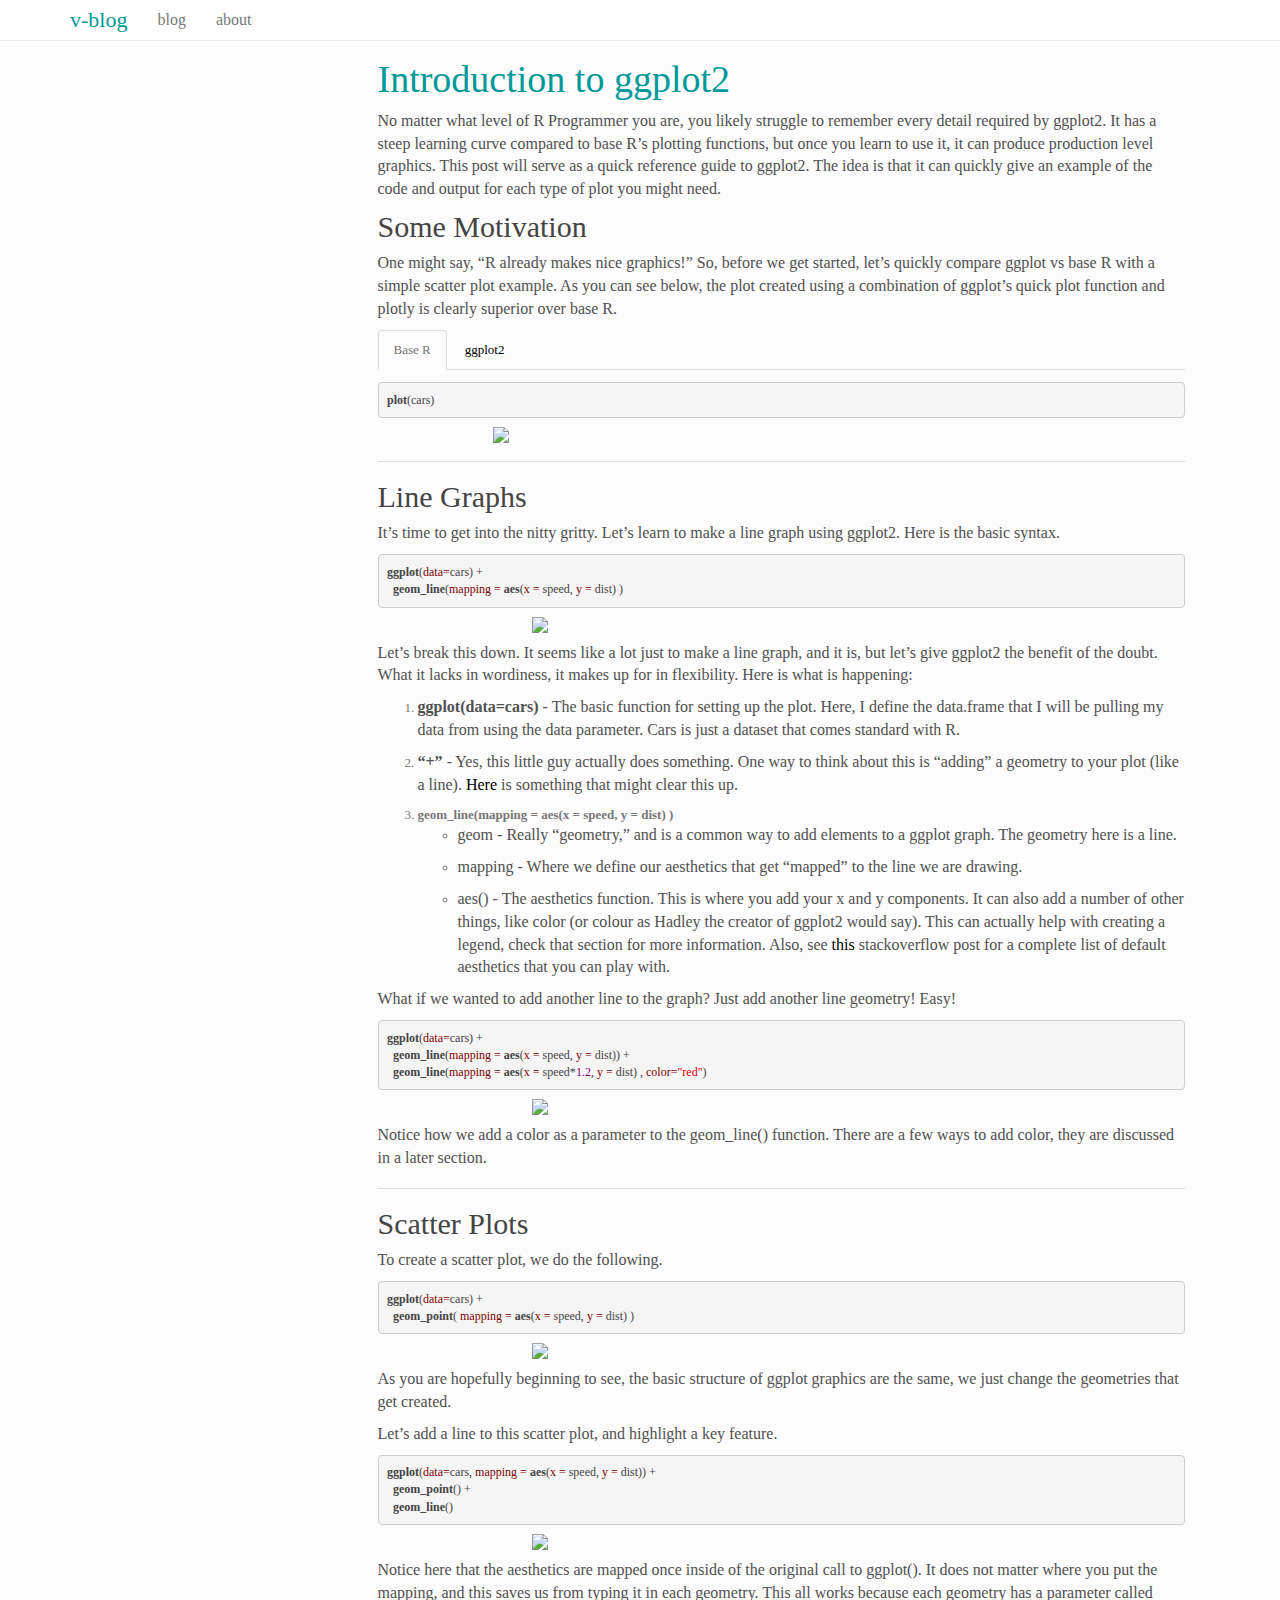
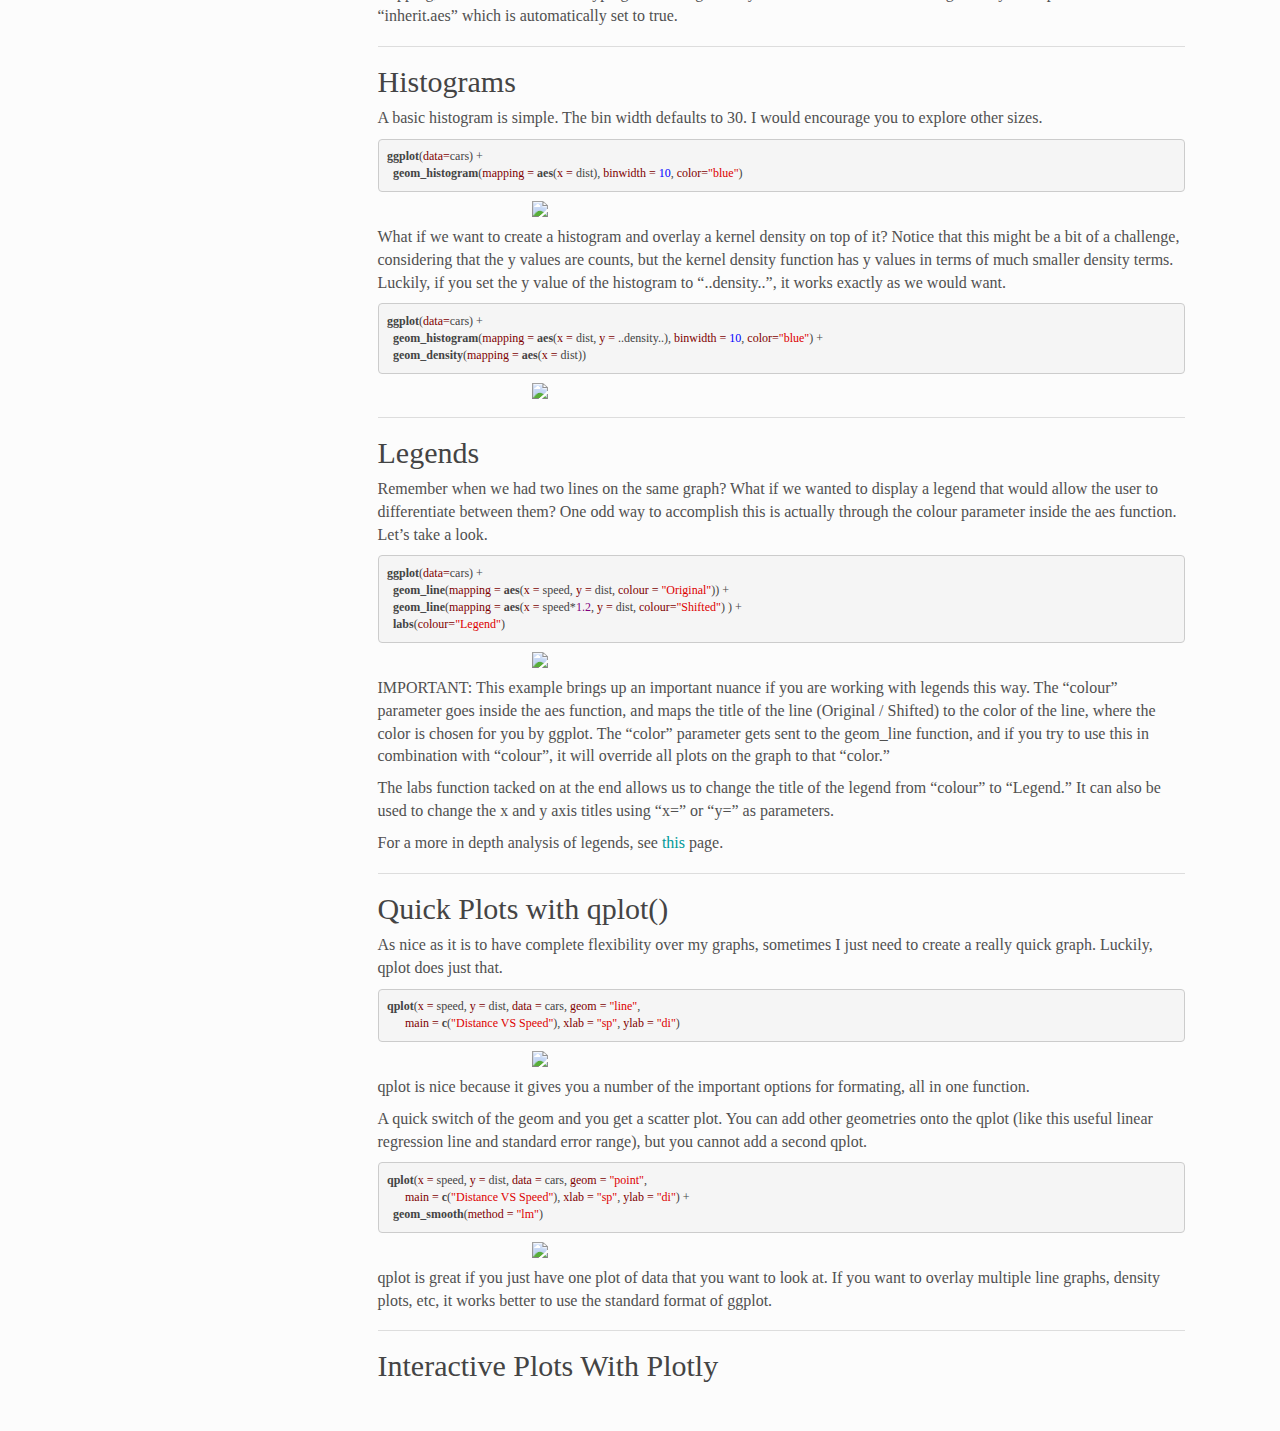
==== 20170131_basics_of_ggplot2.html @ 84e92aa7 "update font" ====
<!DOCTYPE html>

<html xmlns="http://www.w3.org/1999/xhtml">

<head>

<meta charset="utf-8">
<meta http-equiv="Content-Type" content="text/html; charset=utf-8" />
<meta name="generator" content="pandoc" />




<title>Introduction to ggplot2</title>

<script src="site_libs/jquery-1.11.3/jquery.min.js"></script>
<meta name="viewport" content="width=device-width, initial-scale=1" />
<link href="site_libs/bootstrap-3.3.5/css/simplex.min.css" rel="stylesheet" />
<script src="site_libs/bootstrap-3.3.5/js/bootstrap.min.js"></script>
<script src="site_libs/bootstrap-3.3.5/shim/html5shiv.min.js"></script>
<script src="site_libs/bootstrap-3.3.5/shim/respond.min.js"></script>
<script src="site_libs/jqueryui-1.11.4/jquery-ui.min.js"></script>
<link href="site_libs/tocify-1.9.1/jquery.tocify.css" rel="stylesheet" />
<script src="site_libs/tocify-1.9.1/jquery.tocify.js"></script>
<script src="site_libs/navigation-1.1/tabsets.js"></script>
<script src="site_libs/htmlwidgets-0.8/htmlwidgets.js"></script>
<link href="site_libs/plotlyjs-1.16.3/plotly-htmlwidgets.css" rel="stylesheet" />
<script src="site_libs/plotlyjs-1.16.3/plotly-latest.min.js"></script>
<script src="site_libs/plotly-binding-4.5.6/plotly.js"></script>


<style type="text/css">code{white-space: pre;}</style>
<style type="text/css">
div.sourceCode { overflow-x: auto; }
table.sourceCode, tr.sourceCode, td.lineNumbers, td.sourceCode {
  margin: 0; padding: 0; vertical-align: baseline; border: none; }
table.sourceCode { width: 100%; line-height: 100%; }
td.lineNumbers { text-align: right; padding-right: 4px; padding-left: 4px; background-color: #dddddd; }
td.sourceCode { padding-left: 5px; }
code > span.kw { font-weight: bold; } /* Keyword */
code > span.dt { color: #800000; } /* DataType */
code > span.dv { color: #0000ff; } /* DecVal */
code > span.bn { color: #0000ff; } /* BaseN */
code > span.fl { color: #800080; } /* Float */
code > span.ch { color: #ff00ff; } /* Char */
code > span.st { color: #dd0000; } /* String */
code > span.co { color: #808080; font-style: italic; } /* Comment */
code > span.al { color: #00ff00; font-weight: bold; } /* Alert */
code > span.fu { color: #000080; } /* Function */
code > span.er { color: #ff0000; font-weight: bold; } /* Error */
code > span.wa { color: #ff0000; font-weight: bold; } /* Warning */
code > span.cn { color: #000000; } /* Constant */
code > span.sc { color: #ff00ff; } /* SpecialChar */
code > span.vs { color: #dd0000; } /* VerbatimString */
code > span.ss { color: #dd0000; } /* SpecialString */
code > span.im { } /* Import */
code > span.va { } /* Variable */
code > span.cf { } /* ControlFlow */
code > span.op { } /* Operator */
code > span.bu { } /* BuiltIn */
code > span.ex { } /* Extension */
code > span.pp { font-weight: bold; } /* Preprocessor */
code > span.at { } /* Attribute */
code > span.do { color: #808080; font-style: italic; } /* Documentation */
code > span.an { color: #808080; font-weight: bold; font-style: italic; } /* Annotation */
code > span.cv { color: #808080; font-weight: bold; font-style: italic; } /* CommentVar */
code > span.in { color: #808080; font-weight: bold; font-style: italic; } /* Information */
</style>
<style type="text/css">
  pre:not([class]) {
    background-color: white;
  }
</style>


<style type="text/css">
h1 {
  font-size: 34px;
}
h1.title {
  font-size: 38px;
}
h2 {
  font-size: 30px;
}
h3 {
  font-size: 24px;
}
h4 {
  font-size: 18px;
}
h5 {
  font-size: 16px;
}
h6 {
  font-size: 12px;
}
.table th:not([align]) {
  text-align: left;
}
</style>

<link rel="stylesheet" href="custom.css" type="text/css" />

</head>

<body>

<style type = "text/css">
.main-container {
  max-width: 940px;
  margin-left: auto;
  margin-right: auto;
}
code {
  color: inherit;
  background-color: rgba(0, 0, 0, 0.04);
}
img {
  max-width:100%;
  height: auto;
}
.tabbed-pane {
  padding-top: 12px;
}
button.code-folding-btn:focus {
  outline: none;
}
</style>


<style type="text/css">
/* padding for bootstrap navbar */
body {
  padding-top: 41px;
  padding-bottom: 40px;
}
/* offset scroll position for anchor links (for fixed navbar)  */
.section h1 {
  padding-top: 46px;
  margin-top: -46px;
}

.section h2 {
  padding-top: 46px;
  margin-top: -46px;
}
.section h3 {
  padding-top: 46px;
  margin-top: -46px;
}
.section h4 {
  padding-top: 46px;
  margin-top: -46px;
}
.section h5 {
  padding-top: 46px;
  margin-top: -46px;
}
.section h6 {
  padding-top: 46px;
  margin-top: -46px;
}
</style>

<script>
// manage active state of menu based on current page
$(document).ready(function () {
  // active menu anchor
  href = window.location.pathname
  href = href.substr(href.lastIndexOf('/') + 1)
  if (href === "")
    href = "index.html";
  var menuAnchor = $('a[href="' + href + '"]');

  // mark it active
  menuAnchor.parent().addClass('active');

  // if it's got a parent navbar menu mark it active as well
  menuAnchor.closest('li.dropdown').addClass('active');
});
</script>


<div class="container-fluid main-container">

<!-- tabsets -->
<script>
$(document).ready(function () {
  window.buildTabsets("TOC");
});
</script>

<!-- code folding -->




<script>
$(document).ready(function ()  {

    // move toc-ignore selectors from section div to header
    $('div.section.toc-ignore')
        .removeClass('toc-ignore')
        .children('h1,h2,h3,h4,h5').addClass('toc-ignore');

    // establish options
    var options = {
      selectors: "h1,h2,h3",
      theme: "bootstrap3",
      context: '.toc-content',
      hashGenerator: function (text) {
        return text.replace(/[.\\/?&!#<>]/g, '').replace(/\s/g, '_').toLowerCase();
      },
      ignoreSelector: ".toc-ignore",
      scrollTo: 0
    };
    options.showAndHide = true;
    options.smoothScroll = true;

    // tocify
    var toc = $("#TOC").tocify(options).data("toc-tocify");
});
</script>

<style type="text/css">

#TOC {
  margin: 25px 0px 20px 0px;
}
@media (max-width: 768px) {
#TOC {
  position: relative;
  width: 100%;
}
}


.toc-content {
  padding-left: 30px;
  padding-right: 40px;
}

div.main-container {
  max-width: 1200px;
}

div.tocify {
  width: 20%;
  max-width: 260px;
  max-height: 85%;
}

@media (min-width: 768px) and (max-width: 991px) {
  div.tocify {
    width: 25%;
  }
}

@media (max-width: 767px) {
  div.tocify {
    width: 100%;
    max-width: none;
  }
}

.tocify ul, .tocify li {
  line-height: 20px;
}

.tocify-subheader .tocify-item {
  font-size: 0.90em;
  padding-left: 25px;
  text-indent: 0;
}

.tocify .list-group-item {
  border-radius: 0px;
}


</style>

<!-- setup 3col/9col grid for toc_float and main content  -->
<div class="row-fluid">
<div class="col-xs-12 col-sm-4 col-md-3">
<div id="TOC" class="tocify">
</div>
</div>

<div class="toc-content col-xs-12 col-sm-8 col-md-9">




<div class="navbar navbar-default  navbar-fixed-top" role="navigation">
  <div class="container">
    <div class="navbar-header">
      <button type="button" class="navbar-toggle collapsed" data-toggle="collapse" data-target="#navbar">
        <span class="icon-bar"></span>
        <span class="icon-bar"></span>
        <span class="icon-bar"></span>
      </button>
      <a class="navbar-brand" href="index.html"><div style="color:#009999;font-size:22px">v-blog</div></a>
    </div>
    <div id="navbar" class="navbar-collapse collapse">
      <ul class="nav navbar-nav">
        <li>
  <a href="blog_directory.html">blog</a>
</li>
<li>
  <a href="about.html">about</a>
</li>
      </ul>
      <ul class="nav navbar-nav navbar-right">
        
      </ul>
    </div><!--/.nav-collapse -->
  </div><!--/.container -->
</div><!--/.navbar -->

<div class="fluid-row" id="header">



<h1 class="title toc-ignore">Introduction to ggplot2</h1>

</div>


<p>No matter what level of R Programmer you are, you likely struggle to remember every detail required by ggplot2. It has a steep learning curve compared to base R’s plotting functions, but once you learn to use it, it can produce production level graphics. This post will serve as a quick reference guide to ggplot2. The idea is that it can quickly give an example of the code and output for each type of plot you might need.</p>
<div id="some-motivation" class="section level2 tabset tabset-fade">
<h2>Some Motivation</h2>
<p>One might say, “R already makes nice graphics!” So, before we get started, let’s quickly compare ggplot vs base R with a simple scatter plot example. As you can see below, the plot created using a combination of ggplot’s quick plot function and plotly is clearly superior over base R.</p>
<div id="base-r" class="section level3">
<h3>Base R</h3>
<div class="sourceCode"><pre class="sourceCode r"><code class="sourceCode r"><span class="kw">plot</span>(cars)</code></pre></div>
<p><img src="20170131_basics_of_ggplot2_files/figure-html/exampleUgly-1.png" width="576" style="display: block; margin: auto;" /></p>
<hr />
</div>
<div id="ggplot2" class="section level3">
<h3>ggplot2</h3>
<center>
<div class="sourceCode"><pre class="sourceCode r"><code class="sourceCode r"><span class="co">#Create a nice plot using &quot;quick plot&quot;</span>
prettyPlot &lt;-<span class="st"> </span><span class="kw">qplot</span>(<span class="dt">data=</span>cars, <span class="dt">x=</span>speed, <span class="dt">y=</span>dist, <span class="dt">geom=</span><span class="st">&quot;point&quot;</span>)
<span class="co">#Make the plot interactive using ggplotly</span>
<span class="kw">ggplotly</span>(prettyPlot)</code></pre></div>
<div id="htmlwidget-93c44f7e44d91be60f03" style="width:499.2px;height:268.8px;" class="plotly html-widget"></div>
<script type="application/json" data-for="htmlwidget-93c44f7e44d91be60f03">{"x":{"data":[{"x":[4,4,7,7,8,9,10,10,10,11,11,12,12,12,12,13,13,13,13,14,14,14,14,15,15,15,16,16,17,17,17,18,18,18,18,19,19,19,20,20,20,20,20,22,23,24,24,24,24,25],"y":[2,10,4,22,16,10,18,26,34,17,28,14,20,24,28,26,34,34,46,26,36,60,80,20,26,54,32,40,32,40,50,42,56,76,84,36,46,68,32,48,52,56,64,66,54,70,92,93,120,85],"text":["speed: 4<br>dist: 2","speed: 4<br>dist: 10","speed: 7<br>dist: 4","speed: 7<br>dist: 22","speed: 8<br>dist: 16","speed: 9<br>dist: 10","speed: 10<br>dist: 18","speed: 10<br>dist: 26","speed: 10<br>dist: 34","speed: 11<br>dist: 17","speed: 11<br>dist: 28","speed: 12<br>dist: 14","speed: 12<br>dist: 20","speed: 12<br>dist: 24","speed: 12<br>dist: 28","speed: 13<br>dist: 26","speed: 13<br>dist: 34","speed: 13<br>dist: 34","speed: 13<br>dist: 46","speed: 14<br>dist: 26","speed: 14<br>dist: 36","speed: 14<br>dist: 60","speed: 14<br>dist: 80","speed: 15<br>dist: 20","speed: 15<br>dist: 26","speed: 15<br>dist: 54","speed: 16<br>dist: 32","speed: 16<br>dist: 40","speed: 17<br>dist: 32","speed: 17<br>dist: 40","speed: 17<br>dist: 50","speed: 18<br>dist: 42","speed: 18<br>dist: 56","speed: 18<br>dist: 76","speed: 18<br>dist: 84","speed: 19<br>dist: 36","speed: 19<br>dist: 46","speed: 19<br>dist: 68","speed: 20<br>dist: 32","speed: 20<br>dist: 48","speed: 20<br>dist: 52","speed: 20<br>dist: 56","speed: 20<br>dist: 64","speed: 22<br>dist: 66","speed: 23<br>dist: 54","speed: 24<br>dist: 70","speed: 24<br>dist: 92","speed: 24<br>dist: 93","speed: 24<br>dist: 120","speed: 25<br>dist: 85"],"key":null,"type":"scatter","mode":"markers","marker":{"autocolorscale":false,"color":"rgba(0,0,0,1)","opacity":1,"size":5.66929133858268,"symbol":"circle","line":{"width":1.88976377952756,"color":"rgba(0,0,0,1)"}},"hoveron":"points","showlegend":false,"xaxis":"x","yaxis":"y","hoverinfo":"text","name":""}],"layout":{"margin":{"t":29.5681669928245,"r":7.30593607305936,"b":43.5225048923679,"l":43.1050228310502},"plot_bgcolor":"rgba(235,235,235,1)","paper_bgcolor":"rgba(255,255,255,1)","font":{"color":"rgba(0,0,0,1)","family":"","size":14.6118721461187},"xaxis":{"domain":[0,1],"type":"linear","autorange":false,"tickmode":"array","range":[2.95,26.05],"ticktext":["5","10","15","20","25"],"tickvals":[5,10,15,20,25],"ticks":"outside","tickcolor":"rgba(51,51,51,1)","ticklen":3.65296803652968,"tickwidth":0.66417600664176,"showticklabels":true,"tickfont":{"color":"rgba(77,77,77,1)","family":"","size":11.689497716895},"tickangle":-0,"showline":false,"linecolor":null,"linewidth":0,"showgrid":true,"gridcolor":"rgba(255,255,255,1)","gridwidth":0.66417600664176,"zeroline":false,"anchor":"y","title":"speed","titlefont":{"color":"rgba(0,0,0,1)","family":"","size":14.6118721461187},"hoverformat":".2f"},"yaxis":{"domain":[0,1],"type":"linear","autorange":false,"tickmode":"array","range":[-3.9,125.9],"ticktext":["0","25","50","75","100","125"],"tickvals":[0,25,50,75,100,125],"ticks":"outside","tickcolor":"rgba(51,51,51,1)","ticklen":3.65296803652968,"tickwidth":0.66417600664176,"showticklabels":true,"tickfont":{"color":"rgba(77,77,77,1)","family":"","size":11.689497716895},"tickangle":-0,"showline":false,"linecolor":null,"linewidth":0,"showgrid":true,"gridcolor":"rgba(255,255,255,1)","gridwidth":0.66417600664176,"zeroline":false,"anchor":"x","title":"dist","titlefont":{"color":"rgba(0,0,0,1)","family":"","size":14.6118721461187},"hoverformat":".2f"},"shapes":[{"type":"rect","fillcolor":null,"line":{"color":null,"width":0,"linetype":[]},"yref":"paper","xref":"paper","x0":0,"x1":1,"y0":0,"y1":1}],"showlegend":false,"legend":{"bgcolor":"rgba(255,255,255,1)","bordercolor":"transparent","borderwidth":1.88976377952756,"font":{"color":"rgba(0,0,0,1)","family":"","size":11.689497716895}},"hovermode":"closest"},"source":"A","config":{"modeBarButtonsToAdd":[{"name":"Collaborate","icon":{"width":1000,"ascent":500,"descent":-50,"path":"M487 375c7-10 9-23 5-36l-79-259c-3-12-11-23-22-31-11-8-22-12-35-12l-263 0c-15 0-29 5-43 15-13 10-23 23-28 37-5 13-5 25-1 37 0 0 0 3 1 7 1 5 1 8 1 11 0 2 0 4-1 6 0 3-1 5-1 6 1 2 2 4 3 6 1 2 2 4 4 6 2 3 4 5 5 7 5 7 9 16 13 26 4 10 7 19 9 26 0 2 0 5 0 9-1 4-1 6 0 8 0 2 2 5 4 8 3 3 5 5 5 7 4 6 8 15 12 26 4 11 7 19 7 26 1 1 0 4 0 9-1 4-1 7 0 8 1 2 3 5 6 8 4 4 6 6 6 7 4 5 8 13 13 24 4 11 7 20 7 28 1 1 0 4 0 7-1 3-1 6-1 7 0 2 1 4 3 6 1 1 3 4 5 6 2 3 3 5 5 6 1 2 3 5 4 9 2 3 3 7 5 10 1 3 2 6 4 10 2 4 4 7 6 9 2 3 4 5 7 7 3 2 7 3 11 3 3 0 8 0 13-1l0-1c7 2 12 2 14 2l218 0c14 0 25-5 32-16 8-10 10-23 6-37l-79-259c-7-22-13-37-20-43-7-7-19-10-37-10l-248 0c-5 0-9-2-11-5-2-3-2-7 0-12 4-13 18-20 41-20l264 0c5 0 10 2 16 5 5 3 8 6 10 11l85 282c2 5 2 10 2 17 7-3 13-7 17-13z m-304 0c-1-3-1-5 0-7 1-1 3-2 6-2l174 0c2 0 4 1 7 2 2 2 4 4 5 7l6 18c0 3 0 5-1 7-1 1-3 2-6 2l-173 0c-3 0-5-1-8-2-2-2-4-4-4-7z m-24-73c-1-3-1-5 0-7 2-2 3-2 6-2l174 0c2 0 5 0 7 2 3 2 4 4 5 7l6 18c1 2 0 5-1 6-1 2-3 3-5 3l-174 0c-3 0-5-1-7-3-3-1-4-4-5-6z"},"click":"function(gd) { \n        // is this being viewed in RStudio?\n        if (location.search == '?viewer_pane=1') {\n          alert('To learn about plotly for collaboration, visit:\\n https://cpsievert.github.io/plotly_book/plot-ly-for-collaboration.html');\n        } else {\n          window.open('https://cpsievert.github.io/plotly_book/plot-ly-for-collaboration.html', '_blank');\n        }\n      }"}],"modeBarButtonsToRemove":["sendDataToCloud"]},"base_url":"https://plot.ly"},"evals":["config.modeBarButtonsToAdd.0.click"],"jsHooks":[]}</script>
</center>
<hr />
</div>
</div>
<div id="line-graphs" class="section level2">
<h2>Line Graphs</h2>
<p>It’s time to get into the nitty gritty. Let’s learn to make a line graph using ggplot2. Here is the basic syntax.</p>
<div class="sourceCode"><pre class="sourceCode r"><code class="sourceCode r"><span class="kw">ggplot</span>(<span class="dt">data=</span>cars) +
<span class="st">  </span><span class="kw">geom_line</span>(<span class="dt">mapping =</span> <span class="kw">aes</span>(<span class="dt">x =</span> speed, <span class="dt">y =</span> dist) )</code></pre></div>
<p><img src="20170131_basics_of_ggplot2_files/figure-html/line-1.png" width="499.2" style="display: block; margin: auto;" /></p>
<p>Let’s break this down. It seems like a lot just to make a line graph, and it is, but let’s give ggplot2 the benefit of the doubt. What it lacks in wordiness, it makes up for in flexibility. Here is what is happening:</p>
<ol style="list-style-type: decimal">
<li><p><strong>ggplot(data=cars)</strong> - The basic function for setting up the plot. Here, I define the data.frame that I will be pulling my data from using the data parameter. Cars is just a dataset that comes standard with R.</p></li>
<li><p><strong>“+”</strong> - Yes, this little guy actually does something. One way to think about this is “adding” a geometry to your plot (like a line). <a href="http://stackoverflow.com/questions/38166708/plus-sign-between-ggplot2-and-other-function-r">Here</a> is something that might clear this up.</p></li>
<li><strong>geom_line(mapping = aes(x = speed, y = dist) )</strong>
<ul>
<li><p>geom - Really “geometry,” and is a common way to add elements to a ggplot graph. The geometry here is a line.</p></li>
<li><p>mapping - Where we define our aesthetics that get “mapped” to the line we are drawing.</p></li>
<li><p>aes() - The aesthetics function. This is where you add your x and y components. It can also add a number of other things, like color (or colour as Hadley the creator of ggplot2 would say). This can actually help with creating a legend, check that section for more information. Also, see <a href="http://stackoverflow.com/questions/11657380/is-there-a-table-or-catalog-of-aesthetics-for-ggplot2">this</a> stackoverflow post for a complete list of default aesthetics that you can play with.</p></li>
</ul></li>
</ol>
<p>What if we wanted to add another line to the graph? Just add another line geometry! Easy!</p>
<div class="sourceCode"><pre class="sourceCode r"><code class="sourceCode r"><span class="kw">ggplot</span>(<span class="dt">data=</span>cars) +
<span class="st">  </span><span class="kw">geom_line</span>(<span class="dt">mapping =</span> <span class="kw">aes</span>(<span class="dt">x =</span> speed, <span class="dt">y =</span> dist)) +
<span class="st">  </span><span class="kw">geom_line</span>(<span class="dt">mapping =</span> <span class="kw">aes</span>(<span class="dt">x =</span> speed*<span class="fl">1.2</span>, <span class="dt">y =</span> dist) , <span class="dt">color=</span><span class="st">&quot;red&quot;</span>)</code></pre></div>
<p><img src="20170131_basics_of_ggplot2_files/figure-html/2Lines-1.png" width="499.2" style="display: block; margin: auto;" /></p>
<p>Notice how we add a color as a parameter to the geom_line() function. There are a few ways to add color, they are discussed in a later section.</p>
<hr />
</div>
<div id="scatter-plots" class="section level2">
<h2>Scatter Plots</h2>
<p>To create a scatter plot, we do the following.</p>
<div class="sourceCode"><pre class="sourceCode r"><code class="sourceCode r"><span class="kw">ggplot</span>(<span class="dt">data=</span>cars) +
<span class="st">  </span><span class="kw">geom_point</span>( <span class="dt">mapping =</span> <span class="kw">aes</span>(<span class="dt">x =</span> speed, <span class="dt">y =</span> dist) )</code></pre></div>
<p><img src="20170131_basics_of_ggplot2_files/figure-html/scatter-1.png" width="499.2" style="display: block; margin: auto;" /></p>
<p>As you are hopefully beginning to see, the basic structure of ggplot graphics are the same, we just change the geometries that get created.</p>
<p>Let’s add a line to this scatter plot, and highlight a key feature.</p>
<div class="sourceCode"><pre class="sourceCode r"><code class="sourceCode r"><span class="kw">ggplot</span>(<span class="dt">data=</span>cars, <span class="dt">mapping =</span> <span class="kw">aes</span>(<span class="dt">x =</span> speed, <span class="dt">y =</span> dist)) +
<span class="st">  </span><span class="kw">geom_point</span>() +
<span class="st">  </span><span class="kw">geom_line</span>()</code></pre></div>
<p><img src="20170131_basics_of_ggplot2_files/figure-html/scatterAndLine-1.png" width="499.2" style="display: block; margin: auto;" /></p>
<p>Notice here that the aesthetics are mapped once inside of the original call to ggplot(). It does not matter where you put the mapping, and this saves us from typing it in each geometry. This all works because each geometry has a parameter called “inherit.aes” which is automatically set to true.</p>
<hr />
</div>
<div id="histograms" class="section level2">
<h2>Histograms</h2>
<p>A basic histogram is simple. The bin width defaults to 30. I would encourage you to explore other sizes.</p>
<div class="sourceCode"><pre class="sourceCode r"><code class="sourceCode r"><span class="kw">ggplot</span>(<span class="dt">data=</span>cars) +
<span class="st">  </span><span class="kw">geom_histogram</span>(<span class="dt">mapping =</span> <span class="kw">aes</span>(<span class="dt">x =</span> dist), <span class="dt">binwidth =</span> <span class="dv">10</span>, <span class="dt">color=</span><span class="st">&quot;blue&quot;</span>)</code></pre></div>
<p><img src="20170131_basics_of_ggplot2_files/figure-html/histogram-1.png" width="499.2" style="display: block; margin: auto;" /></p>
<p>What if we want to create a histogram and overlay a kernel density on top of it? Notice that this might be a bit of a challenge, considering that the y values are counts, but the kernel density function has y values in terms of much smaller density terms. Luckily, if you set the y value of the histogram to “..density..”, it works exactly as we would want.</p>
<div class="sourceCode"><pre class="sourceCode r"><code class="sourceCode r"><span class="kw">ggplot</span>(<span class="dt">data=</span>cars) +
<span class="st">  </span><span class="kw">geom_histogram</span>(<span class="dt">mapping =</span> <span class="kw">aes</span>(<span class="dt">x =</span> dist, <span class="dt">y =</span> ..density..), <span class="dt">binwidth =</span> <span class="dv">10</span>, <span class="dt">color=</span><span class="st">&quot;blue&quot;</span>) +
<span class="st">  </span><span class="kw">geom_density</span>(<span class="dt">mapping =</span> <span class="kw">aes</span>(<span class="dt">x =</span> dist))</code></pre></div>
<p><img src="20170131_basics_of_ggplot2_files/figure-html/histogramAndDensity-1.png" width="499.2" style="display: block; margin: auto;" /></p>
<hr />
</div>
<div id="legends" class="section level2">
<h2>Legends</h2>
<p>Remember when we had two lines on the same graph? What if we wanted to display a legend that would allow the user to differentiate between them? One odd way to accomplish this is actually through the colour parameter inside the aes function. Let’s take a look.</p>
<div class="sourceCode"><pre class="sourceCode r"><code class="sourceCode r"><span class="kw">ggplot</span>(<span class="dt">data=</span>cars) +
<span class="st">  </span><span class="kw">geom_line</span>(<span class="dt">mapping =</span> <span class="kw">aes</span>(<span class="dt">x =</span> speed, <span class="dt">y =</span> dist, <span class="dt">colour =</span> <span class="st">&quot;Original&quot;</span>)) +
<span class="st">  </span><span class="kw">geom_line</span>(<span class="dt">mapping =</span> <span class="kw">aes</span>(<span class="dt">x =</span> speed*<span class="fl">1.2</span>, <span class="dt">y =</span> dist, <span class="dt">colour=</span><span class="st">&quot;Shifted&quot;</span>) ) +
<span class="st">  </span><span class="kw">labs</span>(<span class="dt">colour=</span><span class="st">&quot;Legend&quot;</span>)</code></pre></div>
<p><img src="20170131_basics_of_ggplot2_files/figure-html/legend-1.png" width="499.2" style="display: block; margin: auto;" /></p>
<p>IMPORTANT: This example brings up an important nuance if you are working with legends this way. The “colour” parameter goes inside the aes function, and maps the title of the line (Original / Shifted) to the color of the line, where the color is chosen for you by ggplot. The “color” parameter gets sent to the geom_line function, and if you try to use this in combination with “colour”, it will override all plots on the graph to that “color.”</p>
<p>The labs function tacked on at the end allows us to change the title of the legend from “colour” to “Legend.” It can also be used to change the x and y axis titles using “x=” or “y=” as parameters.</p>
<p>For a more in depth analysis of legends, see <a href="http://www.cookbook-r.com/Graphs/Legends_(ggplot2)/">this</a> page.</p>
<hr />
</div>
<div id="quick-plots-with-qplot" class="section level2">
<h2>Quick Plots with qplot()</h2>
<p>As nice as it is to have complete flexibility over my graphs, sometimes I just need to create a really quick graph. Luckily, qplot does just that.</p>
<div class="sourceCode"><pre class="sourceCode r"><code class="sourceCode r"><span class="kw">qplot</span>(<span class="dt">x =</span> speed, <span class="dt">y =</span> dist, <span class="dt">data =</span> cars, <span class="dt">geom =</span> <span class="st">&quot;line&quot;</span>,
      <span class="dt">main =</span> <span class="kw">c</span>(<span class="st">&quot;Distance VS Speed&quot;</span>), <span class="dt">xlab =</span> <span class="st">&quot;sp&quot;</span>, <span class="dt">ylab =</span> <span class="st">&quot;di&quot;</span>)</code></pre></div>
<p><img src="20170131_basics_of_ggplot2_files/figure-html/qplotLine-1.png" width="499.2" style="display: block; margin: auto;" /></p>
<p>qplot is nice because it gives you a number of the important options for formating, all in one function.</p>
<p>A quick switch of the geom and you get a scatter plot. You can add other geometries onto the qplot (like this useful linear regression line and standard error range), but you cannot add a second qplot.</p>
<div class="sourceCode"><pre class="sourceCode r"><code class="sourceCode r"><span class="kw">qplot</span>(<span class="dt">x =</span> speed, <span class="dt">y =</span> dist, <span class="dt">data =</span> cars, <span class="dt">geom =</span> <span class="st">&quot;point&quot;</span>,
      <span class="dt">main =</span> <span class="kw">c</span>(<span class="st">&quot;Distance VS Speed&quot;</span>), <span class="dt">xlab =</span> <span class="st">&quot;sp&quot;</span>, <span class="dt">ylab =</span> <span class="st">&quot;di&quot;</span>) +
<span class="st">  </span><span class="kw">geom_smooth</span>(<span class="dt">method =</span> <span class="st">&quot;lm&quot;</span>)</code></pre></div>
<p><img src="20170131_basics_of_ggplot2_files/figure-html/qplotScatter-1.png" width="499.2" style="display: block; margin: auto;" /></p>
<p>qplot is great if you just have one plot of data that you want to look at. If you want to overlay multiple line graphs, density plots, etc, it works better to use the standard format of ggplot.</p>
<hr />
</div>
<div id="interactive-plots-with-plotly" class="section level2">
<h2>Interactive Plots With Plotly</h2>
</div>



</div>
</div>

</div>

<script>

// add bootstrap table styles to pandoc tables
function bootstrapStylePandocTables() {
  $('tr.header').parent('thead').parent('table').addClass('table table-condensed');
}
$(document).ready(function () {
  bootstrapStylePandocTables();
});


</script>

<!-- dynamically load mathjax for compatibility with self-contained -->
<script>
  (function () {
    var script = document.createElement("script");
    script.type = "text/javascript";
    script.src  = "https://cdn.mathjax.org/mathjax/latest/MathJax.js?config=TeX-AMS-MML_HTMLorMML";
    document.getElementsByTagName("head")[0].appendChild(script);
  })();
</script>

</body>
</html>
---- site_libs/bootstrap-3.3.5/css/simplex.min.css ----
@font-face {
  font-family: 'Open Sans';
  font-style: normal;
  font-weight: 400;
  src: url(fonts/OpenSans.ttf) format('truetype');
}
@font-face {
  font-family: 'Open Sans';
  font-style: normal;
  font-weight: 700;
  src: url(fonts/OpenSansBold.ttf) format('truetype');
}

/*!
 * bootswatch v3.3.6
 * Homepage: http://bootswatch.com
 * Copyright 2012-2015 Thomas Park
 * Licensed under MIT
 * Based on Bootstrap
*//*!
 * Bootstrap v3.3.6 (http://getbootstrap.com)
 * Copyright 2011-2015 Twitter, Inc.
 * Licensed under MIT (https://github.com/twbs/bootstrap/blob/master/LICENSE)
 *//*! normalize.css v3.0.3 | MIT License | github.com/necolas/normalize.css */html{font-family:sans-serif;-ms-text-size-adjust:100%;-webkit-text-size-adjust:100%}body{margin:0}article,aside,details,figcaption,figure,footer,header,hgroup,main,menu,nav,section,summary{display:block}audio,canvas,progress,video{display:inline-block;vertical-align:baseline}audio:not([controls]){display:none;height:0}[hidden],template{display:none}a{background-color:transparent}a:active,a:hover{outline:0}abbr[title]{border-bottom:1px dotted}b,strong{font-weight:bold}dfn{font-style:italic}h1{font-size:2em;margin:0.67em 0}mark{background:#ff0;color:#000}small{font-size:80%}sub,sup{font-size:75%;line-height:0;position:relative;vertical-align:baseline}sup{top:-0.5em}sub{bottom:-0.25em}img{border:0}svg:not(:root){overflow:hidden}figure{margin:1em 40px}hr{-webkit-box-sizing:content-box;-moz-box-sizing:content-box;box-sizing:content-box;height:0}pre{overflow:auto}code,kbd,pre,samp{font-family:monospace, monospace;font-size:1em}button,input,optgroup,select,textarea{color:inherit;font:inherit;margin:0}button{overflow:visible}button,select{text-transform:none}button,html input[type="button"],input[type="reset"],input[type="submit"]{-webkit-appearance:button;cursor:pointer}button[disabled],html input[disabled]{cursor:default}button::-moz-focus-inner,input::-moz-focus-inner{border:0;padding:0}input{line-height:normal}input[type="checkbox"],input[type="radio"]{-webkit-box-sizing:border-box;-moz-box-sizing:border-box;box-sizing:border-box;padding:0}input[type="number"]::-webkit-inner-spin-button,input[type="number"]::-webkit-outer-spin-button{height:auto}input[type="search"]{-webkit-appearance:textfield;-webkit-box-sizing:content-box;-moz-box-sizing:content-box;box-sizing:content-box}input[type="search"]::-webkit-search-cancel-button,input[type="search"]::-webkit-search-decoration{-webkit-appearance:none}fieldset{border:1px solid #c0c0c0;margin:0 2px;padding:0.35em 0.625em 0.75em}legend{border:0;padding:0}textarea{overflow:auto}optgroup{font-weight:bold}table{border-collapse:collapse;border-spacing:0}td,th{padding:0}/*! Source: https://github.com/h5bp/html5-boilerplate/blob/master/src/css/main.css */@media print{*,*:before,*:after{background:transparent !important;color:#000 !important;-webkit-box-shadow:none !important;box-shadow:none !important;text-shadow:none !important}a,a:visited{text-decoration:underline}a[href]:after{content:" (" attr(href) ")"}abbr[title]:after{content:" (" attr(title) ")"}a[href^="#"]:after,a[href^="javascript:"]:after{content:""}pre,blockquote{border:1px solid #999;page-break-inside:avoid}thead{display:table-header-group}tr,img{page-break-inside:avoid}img{max-width:100% !important}p,h2,h3{orphans:3;widows:3}h2,h3{page-break-after:avoid}.navbar{display:none}.btn>.caret,.dropup>.btn>.caret{border-top-color:#000 !important}.label{border:1px solid #000}.table{border-collapse:collapse !important}.table td,.table th{background-color:#fff !important}.table-bordered th,.table-bordered td{border:1px solid #ddd !important}}@font-face{font-family:'Glyphicons Halflings';src:url('../fonts/glyphicons-halflings-regular.eot');src:url('../fonts/glyphicons-halflings-regular.eot?#iefix') format('embedded-opentype'),url('../fonts/glyphicons-halflings-regular.woff') format('woff'),url('../fonts/glyphicons-halflings-regular.ttf') format('truetype'),url('../fonts/glyphicons-halflings-regular.svg#glyphicons_halflingsregular') format('svg')}.glyphicon{position:relative;top:1px;display:inline-block;font-family:'Glyphicons Halflings';font-style:normal;font-weight:normal;line-height:1;-webkit-font-smoothing:antialiased;-moz-osx-font-smoothing:grayscale}.glyphicon-asterisk:before{content:"\002a"}.glyphicon-plus:before{content:"\002b"}.glyphicon-euro:before,.glyphicon-eur:before{content:"\20ac"}.glyphicon-minus:before{content:"\2212"}.glyphicon-cloud:before{content:"\2601"}.glyphicon-envelope:before{content:"\2709"}.glyphicon-pencil:before{content:"\270f"}.glyphicon-glass:before{content:"\e001"}.glyphicon-music:before{content:"\e002"}.glyphicon-search:before{content:"\e003"}.glyphicon-heart:before{content:"\e005"}.glyphicon-star:before{content:"\e006"}.glyphicon-star-empty:before{content:"\e007"}.glyphicon-user:before{content:"\e008"}.glyphicon-film:before{content:"\e009"}.glyphicon-th-large:before{content:"\e010"}.glyphicon-th:before{content:"\e011"}.glyphicon-th-list:before{content:"\e012"}.glyphicon-ok:before{content:"\e013"}.glyphicon-remove:before{content:"\e014"}.glyphicon-zoom-in:before{content:"\e015"}.glyphicon-zoom-out:before{content:"\e016"}.glyphicon-off:before{content:"\e017"}.glyphicon-signal:before{content:"\e018"}.glyphicon-cog:before{content:"\e019"}.glyphicon-trash:before{content:"\e020"}.glyphicon-home:before{content:"\e021"}.glyphicon-file:before{content:"\e022"}.glyphicon-time:before{content:"\e023"}.glyphicon-road:before{content:"\e024"}.glyphicon-download-alt:before{content:"\e025"}.glyphicon-download:before{content:"\e026"}.glyphicon-upload:before{content:"\e027"}.glyphicon-inbox:before{content:"\e028"}.glyphicon-play-circle:before{content:"\e029"}.glyphicon-repeat:before{content:"\e030"}.glyphicon-refresh:before{content:"\e031"}.glyphicon-list-alt:before{content:"\e032"}.glyphicon-lock:before{content:"\e033"}.glyphicon-flag:before{content:"\e034"}.glyphicon-headphones:before{content:"\e035"}.glyphicon-volume-off:before{content:"\e036"}.glyphicon-volume-down:before{content:"\e037"}.glyphicon-volume-up:before{content:"\e038"}.glyphicon-qrcode:before{content:"\e039"}.glyphicon-barcode:before{content:"\e040"}.glyphicon-tag:before{content:"\e041"}.glyphicon-tags:before{content:"\e042"}.glyphicon-book:before{content:"\e043"}.glyphicon-bookmark:before{content:"\e044"}.glyphicon-print:before{content:"\e045"}.glyphicon-camera:before{content:"\e046"}.glyphicon-font:before{content:"\e047"}.glyphicon-bold:before{content:"\e048"}.glyphicon-italic:before{content:"\e049"}.glyphicon-text-height:before{content:"\e050"}.glyphicon-text-width:before{content:"\e051"}.glyphicon-align-left:before{content:"\e052"}.glyphicon-align-center:before{content:"\e053"}.glyphicon-align-right:before{content:"\e054"}.glyphicon-align-justify:before{content:"\e055"}.glyphicon-list:before{content:"\e056"}.glyphicon-indent-left:before{content:"\e057"}.glyphicon-indent-right:before{content:"\e058"}.glyphicon-facetime-video:before{content:"\e059"}.glyphicon-picture:before{content:"\e060"}.glyphicon-map-marker:before{content:"\e062"}.glyphicon-adjust:before{content:"\e063"}.glyphicon-tint:before{content:"\e064"}.glyphicon-edit:before{content:"\e065"}.glyphicon-share:before{content:"\e066"}.glyphicon-check:before{content:"\e067"}.glyphicon-move:before{content:"\e068"}.glyphicon-step-backward:before{content:"\e069"}.glyphicon-fast-backward:before{content:"\e070"}.glyphicon-backward:before{content:"\e071"}.glyphicon-play:before{content:"\e072"}.glyphicon-pause:before{content:"\e073"}.glyphicon-stop:before{content:"\e074"}.glyphicon-forward:before{content:"\e075"}.glyphicon-fast-forward:before{content:"\e076"}.glyphicon-step-forward:before{content:"\e077"}.glyphicon-eject:before{content:"\e078"}.glyphicon-chevron-left:before{content:"\e079"}.glyphicon-chevron-right:before{content:"\e080"}.glyphicon-plus-sign:before{content:"\e081"}.glyphicon-minus-sign:before{content:"\e082"}.glyphicon-remove-sign:before{content:"\e083"}.glyphicon-ok-sign:before{content:"\e084"}.glyphicon-question-sign:before{content:"\e085"}.glyphicon-info-sign:before{content:"\e086"}.glyphicon-screenshot:before{content:"\e087"}.glyphicon-remove-circle:before{content:"\e088"}.glyphicon-ok-circle:before{content:"\e089"}.glyphicon-ban-circle:before{content:"\e090"}.glyphicon-arrow-left:before{content:"\e091"}.glyphicon-arrow-right:before{content:"\e092"}.glyphicon-arrow-up:before{content:"\e093"}.glyphicon-arrow-down:before{content:"\e094"}.glyphicon-share-alt:before{content:"\e095"}.glyphicon-resize-full:before{content:"\e096"}.glyphicon-resize-small:before{content:"\e097"}.glyphicon-exclamation-sign:before{content:"\e101"}.glyphicon-gift:before{content:"\e102"}.glyphicon-leaf:before{content:"\e103"}.glyphicon-fire:before{content:"\e104"}.glyphicon-eye-open:before{content:"\e105"}.glyphicon-eye-close:before{content:"\e106"}.glyphicon-warning-sign:before{content:"\e107"}.glyphicon-plane:before{content:"\e108"}.glyphicon-calendar:before{content:"\e109"}.glyphicon-random:before{content:"\e110"}.glyphicon-comment:before{content:"\e111"}.glyphicon-magnet:before{content:"\e112"}.glyphicon-chevron-up:before{content:"\e113"}.glyphicon-chevron-down:before{content:"\e114"}.glyphicon-retweet:before{content:"\e115"}.glyphicon-shopping-cart:before{content:"\e116"}.glyphicon-folder-close:before{content:"\e117"}.glyphicon-folder-open:before{content:"\e118"}.glyphicon-resize-vertical:before{content:"\e119"}.glyphicon-resize-horizontal:before{content:"\e120"}.glyphicon-hdd:before{content:"\e121"}.glyphicon-bullhorn:before{content:"\e122"}.glyphicon-bell:before{content:"\e123"}.glyphicon-certificate:before{content:"\e124"}.glyphicon-thumbs-up:before{content:"\e125"}.glyphicon-thumbs-down:before{content:"\e126"}.glyphicon-hand-right:before{content:"\e127"}.glyphicon-hand-left:before{content:"\e128"}.glyphicon-hand-up:before{content:"\e129"}.glyphicon-hand-down:before{content:"\e130"}.glyphicon-circle-arrow-right:before{content:"\e131"}.glyphicon-circle-arrow-left:before{content:"\e132"}.glyphicon-circle-arrow-up:before{content:"\e133"}.glyphicon-circle-arrow-down:before{content:"\e134"}.glyphicon-globe:before{content:"\e135"}.glyphicon-wrench:before{content:"\e136"}.glyphicon-tasks:before{content:"\e137"}.glyphicon-filter:before{content:"\e138"}.glyphicon-briefcase:before{content:"\e139"}.glyphicon-fullscreen:before{content:"\e140"}.glyphicon-dashboard:before{content:"\e141"}.glyphicon-paperclip:before{content:"\e142"}.glyphicon-heart-empty:before{content:"\e143"}.glyphicon-link:before{content:"\e144"}.glyphicon-phone:before{content:"\e145"}.glyphicon-pushpin:before{content:"\e146"}.glyphicon-usd:before{content:"\e148"}.glyphicon-gbp:before{content:"\e149"}.glyphicon-sort:before{content:"\e150"}.glyphicon-sort-by-alphabet:before{content:"\e151"}.glyphicon-sort-by-alphabet-alt:before{content:"\e152"}.glyphicon-sort-by-order:before{content:"\e153"}.glyphicon-sort-by-order-alt:before{content:"\e154"}.glyphicon-sort-by-attributes:before{content:"\e155"}.glyphicon-sort-by-attributes-alt:before{content:"\e156"}.glyphicon-unchecked:before{content:"\e157"}.glyphicon-expand:before{content:"\e158"}.glyphicon-collapse-down:before{content:"\e159"}.glyphicon-collapse-up:before{content:"\e160"}.glyphicon-log-in:before{content:"\e161"}.glyphicon-flash:before{content:"\e162"}.glyphicon-log-out:before{content:"\e163"}.glyphicon-new-window:before{content:"\e164"}.glyphicon-record:before{content:"\e165"}.glyphicon-save:before{content:"\e166"}.glyphicon-open:before{content:"\e167"}.glyphicon-saved:before{content:"\e168"}.glyphicon-import:before{content:"\e169"}.glyphicon-export:before{content:"\e170"}.glyphicon-send:before{content:"\e171"}.glyphicon-floppy-disk:before{content:"\e172"}.glyphicon-floppy-saved:before{content:"\e173"}.glyphicon-floppy-remove:before{content:"\e174"}.glyphicon-floppy-save:before{content:"\e175"}.glyphicon-floppy-open:before{content:"\e176"}.glyphicon-credit-card:before{content:"\e177"}.glyphicon-transfer:before{content:"\e178"}.glyphicon-cutlery:before{content:"\e179"}.glyphicon-header:before{content:"\e180"}.glyphicon-compressed:before{content:"\e181"}.glyphicon-earphone:before{content:"\e182"}.glyphicon-phone-alt:before{content:"\e183"}.glyphicon-tower:before{content:"\e184"}.glyphicon-stats:before{content:"\e185"}.glyphicon-sd-video:before{content:"\e186"}.glyphicon-hd-video:before{content:"\e187"}.glyphicon-subtitles:before{content:"\e188"}.glyphicon-sound-stereo:before{content:"\e189"}.glyphicon-sound-dolby:before{content:"\e190"}.glyphicon-sound-5-1:before{content:"\e191"}.glyphicon-sound-6-1:before{content:"\e192"}.glyphicon-sound-7-1:before{content:"\e193"}.glyphicon-copyright-mark:before{content:"\e194"}.glyphicon-registration-mark:before{content:"\e195"}.glyphicon-cloud-download:before{content:"\e197"}.glyphicon-cloud-upload:before{content:"\e198"}.glyphicon-tree-conifer:before{content:"\e199"}.glyphicon-tree-deciduous:before{content:"\e200"}.glyphicon-cd:before{content:"\e201"}.glyphicon-save-file:before{content:"\e202"}.glyphicon-open-file:before{content:"\e203"}.glyphicon-level-up:before{content:"\e204"}.glyphicon-copy:before{content:"\e205"}.glyphicon-paste:before{content:"\e206"}.glyphicon-alert:before{content:"\e209"}.glyphicon-equalizer:before{content:"\e210"}.glyphicon-king:before{content:"\e211"}.glyphicon-queen:before{content:"\e212"}.glyphicon-pawn:before{content:"\e213"}.glyphicon-bishop:before{content:"\e214"}.glyphicon-knight:before{content:"\e215"}.glyphicon-baby-formula:before{content:"\e216"}.glyphicon-tent:before{content:"\26fa"}.glyphicon-blackboard:before{content:"\e218"}.glyphicon-bed:before{content:"\e219"}.glyphicon-apple:before{content:"\f8ff"}.glyphicon-erase:before{content:"\e221"}.glyphicon-hourglass:before{content:"\231b"}.glyphicon-lamp:before{content:"\e223"}.glyphicon-duplicate:before{content:"\e224"}.glyphicon-piggy-bank:before{content:"\e225"}.glyphicon-scissors:before{content:"\e226"}.glyphicon-bitcoin:before{content:"\e227"}.glyphicon-btc:before{content:"\e227"}.glyphicon-xbt:before{content:"\e227"}.glyphicon-yen:before{content:"\00a5"}.glyphicon-jpy:before{content:"\00a5"}.glyphicon-ruble:before{content:"\20bd"}.glyphicon-rub:before{content:"\20bd"}.glyphicon-scale:before{content:"\e230"}.glyphicon-ice-lolly:before{content:"\e231"}.glyphicon-ice-lolly-tasted:before{content:"\e232"}.glyphicon-education:before{content:"\e233"}.glyphicon-option-horizontal:before{content:"\e234"}.glyphicon-option-vertical:before{content:"\e235"}.glyphicon-menu-hamburger:before{content:"\e236"}.glyphicon-modal-window:before{content:"\e237"}.glyphicon-oil:before{content:"\e238"}.glyphicon-grain:before{content:"\e239"}.glyphicon-sunglasses:before{content:"\e240"}.glyphicon-text-size:before{content:"\e241"}.glyphicon-text-color:before{content:"\e242"}.glyphicon-text-background:before{content:"\e243"}.glyphicon-object-align-top:before{content:"\e244"}.glyphicon-object-align-bottom:before{content:"\e245"}.glyphicon-object-align-horizontal:before{content:"\e246"}.glyphicon-object-align-left:before{content:"\e247"}.glyphicon-object-align-vertical:before{content:"\e248"}.glyphicon-object-align-right:before{content:"\e249"}.glyphicon-triangle-right:before{content:"\e250"}.glyphicon-triangle-left:before{content:"\e251"}.glyphicon-triangle-bottom:before{content:"\e252"}.glyphicon-triangle-top:before{content:"\e253"}.glyphicon-console:before{content:"\e254"}.glyphicon-superscript:before{content:"\e255"}.glyphicon-subscript:before{content:"\e256"}.glyphicon-menu-left:before{content:"\e257"}.glyphicon-menu-right:before{content:"\e258"}.glyphicon-menu-down:before{content:"\e259"}.glyphicon-menu-up:before{content:"\e260"}*{-webkit-box-sizing:border-box;-moz-box-sizing:border-box;box-sizing:border-box}*:before,*:after{-webkit-box-sizing:border-box;-moz-box-sizing:border-box;box-sizing:border-box}html{font-size:10px;-webkit-tap-highlight-color:rgba(0,0,0,0)}body{font-family:"Open Sans","Helvetica Neue",Helvetica,Arial,sans-serif;font-size:13px;line-height:1.42857143;color:#777777;background-color:#fcfcfc}input,button,select,textarea{font-family:inherit;font-size:inherit;line-height:inherit}a{color:#d9230f;text-decoration:none}a:hover,a:focus{color:#91170a;text-decoration:underline}a:focus{outline:thin dotted;outline:5px auto -webkit-focus-ring-color;outline-offset:-2px}figure{margin:0}img{vertical-align:middle}.img-responsive,.thumbnail>img,.thumbnail a>img,.carousel-inner>.item>img,.carousel-inner>.item>a>img{display:block;max-width:100%;height:auto}.img-rounded{border-radius:6px}.img-thumbnail{padding:4px;line-height:1.42857143;background-color:#fcfcfc;border:1px solid #dddddd;border-radius:4px;-webkit-transition:all .2s ease-in-out;-o-transition:all .2s ease-in-out;transition:all .2s ease-in-out;display:inline-block;max-width:100%;height:auto}.img-circle{border-radius:50%}hr{margin-top:18px;margin-bottom:18px;border:0;border-top:1px solid #dddddd}.sr-only{position:absolute;width:1px;height:1px;margin:-1px;padding:0;overflow:hidden;clip:rect(0, 0, 0, 0);border:0}.sr-only-focusable:active,.sr-only-focusable:focus{position:static;width:auto;height:auto;margin:0;overflow:visible;clip:auto}[role="button"]{cursor:pointer}h1,h2,h3,h4,h5,h6,.h1,.h2,.h3,.h4,.h5,.h6{font-family:"Open Sans","Helvetica Neue",Helvetica,Arial,sans-serif;font-weight:300;line-height:1.1;color:#444444}h1 small,h2 small,h3 small,h4 small,h5 small,h6 small,.h1 small,.h2 small,.h3 small,.h4 small,.h5 small,.h6 small,h1 .small,h2 .small,h3 .small,h4 .small,h5 .small,h6 .small,.h1 .small,.h2 .small,.h3 .small,.h4 .small,.h5 .small,.h6 .small{font-weight:normal;line-height:1;color:#808080}h1,.h1,h2,.h2,h3,.h3{margin-top:18px;margin-bottom:9px}h1 small,.h1 small,h2 small,.h2 small,h3 small,.h3 small,h1 .small,.h1 .small,h2 .small,.h2 .small,h3 .small,.h3 .small{font-size:65%}h4,.h4,h5,.h5,h6,.h6{margin-top:9px;margin-bottom:9px}h4 small,.h4 small,h5 small,.h5 small,h6 small,.h6 small,h4 .small,.h4 .small,h5 .small,.h5 .small,h6 .small,.h6 .small{font-size:75%}h1,.h1{font-size:33px}h2,.h2{font-size:27px}h3,.h3{font-size:23px}h4,.h4{font-size:17px}h5,.h5{font-size:13px}h6,.h6{font-size:12px}p{margin:0 0 9px}.lead{margin-bottom:18px;font-size:14px;font-weight:300;line-height:1.4}@media (min-width:768px){.lead{font-size:19.5px}}small,.small{font-size:92%}mark,.mark{background-color:#fcf8e3;padding:.2em}.text-left{text-align:left}.text-right{text-align:right}.text-center{text-align:center}.text-justify{text-align:justify}.text-nowrap{white-space:nowrap}.text-lowercase{text-transform:lowercase}.text-uppercase{text-transform:uppercase}.text-capitalize{text-transform:capitalize}.text-muted{color:#808080}.text-primary{color:#d9230f}a.text-primary:hover,a.text-primary:focus{color:#a91b0c}.text-success{color:#468847}a.text-success:hover,a.text-success:focus{color:#356635}.text-info{color:#3a87ad}a.text-info:hover,a.text-info:focus{color:#2d6987}.text-warning{color:#c09853}a.text-warning:hover,a.text-warning:focus{color:#a47e3c}.text-danger{color:#b94a48}a.text-danger:hover,a.text-danger:focus{color:#953b39}.bg-primary{color:#fff;background-color:#d9230f}a.bg-primary:hover,a.bg-primary:focus{background-color:#a91b0c}.bg-success{background-color:#dff0d8}a.bg-success:hover,a.bg-success:focus{background-color:#c1e2b3}.bg-info{background-color:#d9edf7}a.bg-info:hover,a.bg-info:focus{background-color:#afd9ee}.bg-warning{background-color:#fcf8e3}a.bg-warning:hover,a.bg-warning:focus{background-color:#f7ecb5}.bg-danger{background-color:#f2dede}a.bg-danger:hover,a.bg-danger:focus{background-color:#e4b9b9}.page-header{padding-bottom:8px;margin:36px 0 18px;border-bottom:1px solid #dddddd}ul,ol{margin-top:0;margin-bottom:9px}ul ul,ol ul,ul ol,ol ol{margin-bottom:0}.list-unstyled{padding-left:0;list-style:none}.list-inline{padding-left:0;list-style:none;margin-left:-5px}.list-inline>li{display:inline-block;padding-left:5px;padding-right:5px}dl{margin-top:0;margin-bottom:18px}dt,dd{line-height:1.42857143}dt{font-weight:bold}dd{margin-left:0}@media (min-width:768px){.dl-horizontal dt{float:left;width:160px;clear:left;text-align:right;overflow:hidden;text-overflow:ellipsis;white-space:nowrap}.dl-horizontal dd{margin-left:180px}}abbr[title],abbr[data-original-title]{cursor:help;border-bottom:1px dotted #808080}.initialism{font-size:90%;text-transform:uppercase}blockquote{padding:9px 18px;margin:0 0 18px;font-size:16.25px;border-left:5px solid #dddddd}blockquote p:last-child,blockquote ul:last-child,blockquote ol:last-child{margin-bottom:0}blockquote footer,blockquote small,blockquote .small{display:block;font-size:80%;line-height:1.42857143;color:#808080}blockquote footer:before,blockquote small:before,blockquote .small:before{content:'\2014 \00A0'}.blockquote-reverse,blockquote.pull-right{padding-right:15px;padding-left:0;border-right:5px solid #dddddd;border-left:0;text-align:right}.blockquote-reverse footer:before,blockquote.pull-right footer:before,.blockquote-reverse small:before,blockquote.pull-right small:before,.blockquote-reverse .small:before,blockquote.pull-right .small:before{content:''}.blockquote-reverse footer:after,blockquote.pull-right footer:after,.blockquote-reverse small:after,blockquote.pull-right small:after,.blockquote-reverse .small:after,blockquote.pull-right .small:after{content:'\00A0 \2014'}address{margin-bottom:18px;font-style:normal;line-height:1.42857143}code,kbd,pre,samp{font-family:monospace}code{padding:2px 4px;font-size:90%;color:#c7254e;background-color:#f9f2f4;border-radius:4px}kbd{padding:2px 4px;font-size:90%;color:#ffffff;background-color:#333333;border-radius:3px;-webkit-box-shadow:inset 0 -1px 0 rgba(0,0,0,0.25);box-shadow:inset 0 -1px 0 rgba(0,0,0,0.25)}kbd kbd{padding:0;font-size:100%;font-weight:bold;-webkit-box-shadow:none;box-shadow:none}pre{display:block;padding:8.5px;margin:0 0 9px;font-size:12px;line-height:1.42857143;word-break:break-all;word-wrap:break-word;color:#444444;background-color:#f5f5f5;border:1px solid #cccccc;border-radius:4px}pre code{padding:0;font-size:inherit;color:inherit;white-space:pre-wrap;background-color:transparent;border-radius:0}.pre-scrollable{max-height:340px;overflow-y:scroll}.container{margin-right:auto;margin-left:auto;padding-left:15px;padding-right:15px}@media (min-width:768px){.container{width:750px}}@media (min-width:992px){.container{width:970px}}@media (min-width:1200px){.container{width:1170px}}.container-fluid{margin-right:auto;margin-left:auto;padding-left:15px;padding-right:15px}.row{margin-left:-15px;margin-right:-15px}.col-xs-1,.col-sm-1,.col-md-1,.col-lg-1,.col-xs-2,.col-sm-2,.col-md-2,.col-lg-2,.col-xs-3,.col-sm-3,.col-md-3,.col-lg-3,.col-xs-4,.col-sm-4,.col-md-4,.col-lg-4,.col-xs-5,.col-sm-5,.col-md-5,.col-lg-5,.col-xs-6,.col-sm-6,.col-md-6,.col-lg-6,.col-xs-7,.col-sm-7,.col-md-7,.col-lg-7,.col-xs-8,.col-sm-8,.col-md-8,.col-lg-8,.col-xs-9,.col-sm-9,.col-md-9,.col-lg-9,.col-xs-10,.col-sm-10,.col-md-10,.col-lg-10,.col-xs-11,.col-sm-11,.col-md-11,.col-lg-11,.col-xs-12,.col-sm-12,.col-md-12,.col-lg-12{position:relative;min-height:1px;padding-left:15px;padding-right:15px}.col-xs-1,.col-xs-2,.col-xs-3,.col-xs-4,.col-xs-5,.col-xs-6,.col-xs-7,.col-xs-8,.col-xs-9,.col-xs-10,.col-xs-11,.col-xs-12{float:left}.col-xs-12{width:100%}.col-xs-11{width:91.66666667%}.col-xs-10{width:83.33333333%}.col-xs-9{width:75%}.col-xs-8{width:66.66666667%}.col-xs-7{width:58.33333333%}.col-xs-6{width:50%}.col-xs-5{width:41.66666667%}.col-xs-4{width:33.33333333%}.col-xs-3{width:25%}.col-xs-2{width:16.66666667%}.col-xs-1{width:8.33333333%}.col-xs-pull-12{right:100%}.col-xs-pull-11{right:91.66666667%}.col-xs-pull-10{right:83.33333333%}.col-xs-pull-9{right:75%}.col-xs-pull-8{right:66.66666667%}.col-xs-pull-7{right:58.33333333%}.col-xs-pull-6{right:50%}.col-xs-pull-5{right:41.66666667%}.col-xs-pull-4{right:33.33333333%}.col-xs-pull-3{right:25%}.col-xs-pull-2{right:16.66666667%}.col-xs-pull-1{right:8.33333333%}.col-xs-pull-0{right:auto}.col-xs-push-12{left:100%}.col-xs-push-11{left:91.66666667%}.col-xs-push-10{left:83.33333333%}.col-xs-push-9{left:75%}.col-xs-push-8{left:66.66666667%}.col-xs-push-7{left:58.33333333%}.col-xs-push-6{left:50%}.col-xs-push-5{left:41.66666667%}.col-xs-push-4{left:33.33333333%}.col-xs-push-3{left:25%}.col-xs-push-2{left:16.66666667%}.col-xs-push-1{left:8.33333333%}.col-xs-push-0{left:auto}.col-xs-offset-12{margin-left:100%}.col-xs-offset-11{margin-left:91.66666667%}.col-xs-offset-10{margin-left:83.33333333%}.col-xs-offset-9{margin-left:75%}.col-xs-offset-8{margin-left:66.66666667%}.col-xs-offset-7{margin-left:58.33333333%}.col-xs-offset-6{margin-left:50%}.col-xs-offset-5{margin-left:41.66666667%}.col-xs-offset-4{margin-left:33.33333333%}.col-xs-offset-3{margin-left:25%}.col-xs-offset-2{margin-left:16.66666667%}.col-xs-offset-1{margin-left:8.33333333%}.col-xs-offset-0{margin-left:0%}@media (min-width:768px){.col-sm-1,.col-sm-2,.col-sm-3,.col-sm-4,.col-sm-5,.col-sm-6,.col-sm-7,.col-sm-8,.col-sm-9,.col-sm-10,.col-sm-11,.col-sm-12{float:left}.col-sm-12{width:100%}.col-sm-11{width:91.66666667%}.col-sm-10{width:83.33333333%}.col-sm-9{width:75%}.col-sm-8{width:66.66666667%}.col-sm-7{width:58.33333333%}.col-sm-6{width:50%}.col-sm-5{width:41.66666667%}.col-sm-4{width:33.33333333%}.col-sm-3{width:25%}.col-sm-2{width:16.66666667%}.col-sm-1{width:8.33333333%}.col-sm-pull-12{right:100%}.col-sm-pull-11{right:91.66666667%}.col-sm-pull-10{right:83.33333333%}.col-sm-pull-9{right:75%}.col-sm-pull-8{right:66.66666667%}.col-sm-pull-7{right:58.33333333%}.col-sm-pull-6{right:50%}.col-sm-pull-5{right:41.66666667%}.col-sm-pull-4{right:33.33333333%}.col-sm-pull-3{right:25%}.col-sm-pull-2{right:16.66666667%}.col-sm-pull-1{right:8.33333333%}.col-sm-pull-0{right:auto}.col-sm-push-12{left:100%}.col-sm-push-11{left:91.66666667%}.col-sm-push-10{left:83.33333333%}.col-sm-push-9{left:75%}.col-sm-push-8{left:66.66666667%}.col-sm-push-7{left:58.33333333%}.col-sm-push-6{left:50%}.col-sm-push-5{left:41.66666667%}.col-sm-push-4{left:33.33333333%}.col-sm-push-3{left:25%}.col-sm-push-2{left:16.66666667%}.col-sm-push-1{left:8.33333333%}.col-sm-push-0{left:auto}.col-sm-offset-12{margin-left:100%}.col-sm-offset-11{margin-left:91.66666667%}.col-sm-offset-10{margin-left:83.33333333%}.col-sm-offset-9{margin-left:75%}.col-sm-offset-8{margin-left:66.66666667%}.col-sm-offset-7{margin-left:58.33333333%}.col-sm-offset-6{margin-left:50%}.col-sm-offset-5{margin-left:41.66666667%}.col-sm-offset-4{margin-left:33.33333333%}.col-sm-offset-3{margin-left:25%}.col-sm-offset-2{margin-left:16.66666667%}.col-sm-offset-1{margin-left:8.33333333%}.col-sm-offset-0{margin-left:0%}}@media (min-width:992px){.col-md-1,.col-md-2,.col-md-3,.col-md-4,.col-md-5,.col-md-6,.col-md-7,.col-md-8,.col-md-9,.col-md-10,.col-md-11,.col-md-12{float:left}.col-md-12{width:100%}.col-md-11{width:91.66666667%}.col-md-10{width:83.33333333%}.col-md-9{width:75%}.col-md-8{width:66.66666667%}.col-md-7{width:58.33333333%}.col-md-6{width:50%}.col-md-5{width:41.66666667%}.col-md-4{width:33.33333333%}.col-md-3{width:25%}.col-md-2{width:16.66666667%}.col-md-1{width:8.33333333%}.col-md-pull-12{right:100%}.col-md-pull-11{right:91.66666667%}.col-md-pull-10{right:83.33333333%}.col-md-pull-9{right:75%}.col-md-pull-8{right:66.66666667%}.col-md-pull-7{right:58.33333333%}.col-md-pull-6{right:50%}.col-md-pull-5{right:41.66666667%}.col-md-pull-4{right:33.33333333%}.col-md-pull-3{right:25%}.col-md-pull-2{right:16.66666667%}.col-md-pull-1{right:8.33333333%}.col-md-pull-0{right:auto}.col-md-push-12{left:100%}.col-md-push-11{left:91.66666667%}.col-md-push-10{left:83.33333333%}.col-md-push-9{left:75%}.col-md-push-8{left:66.66666667%}.col-md-push-7{left:58.33333333%}.col-md-push-6{left:50%}.col-md-push-5{left:41.66666667%}.col-md-push-4{left:33.33333333%}.col-md-push-3{left:25%}.col-md-push-2{left:16.66666667%}.col-md-push-1{left:8.33333333%}.col-md-push-0{left:auto}.col-md-offset-12{margin-left:100%}.col-md-offset-11{margin-left:91.66666667%}.col-md-offset-10{margin-left:83.33333333%}.col-md-offset-9{margin-left:75%}.col-md-offset-8{margin-left:66.66666667%}.col-md-offset-7{margin-left:58.33333333%}.col-md-offset-6{margin-left:50%}.col-md-offset-5{margin-left:41.66666667%}.col-md-offset-4{margin-left:33.33333333%}.col-md-offset-3{margin-left:25%}.col-md-offset-2{margin-left:16.66666667%}.col-md-offset-1{margin-left:8.33333333%}.col-md-offset-0{margin-left:0%}}@media (min-width:1200px){.col-lg-1,.col-lg-2,.col-lg-3,.col-lg-4,.col-lg-5,.col-lg-6,.col-lg-7,.col-lg-8,.col-lg-9,.col-lg-10,.col-lg-11,.col-lg-12{float:left}.col-lg-12{width:100%}.col-lg-11{width:91.66666667%}.col-lg-10{width:83.33333333%}.col-lg-9{width:75%}.col-lg-8{width:66.66666667%}.col-lg-7{width:58.33333333%}.col-lg-6{width:50%}.col-lg-5{width:41.66666667%}.col-lg-4{width:33.33333333%}.col-lg-3{width:25%}.col-lg-2{width:16.66666667%}.col-lg-1{width:8.33333333%}.col-lg-pull-12{right:100%}.col-lg-pull-11{right:91.66666667%}.col-lg-pull-10{right:83.33333333%}.col-lg-pull-9{right:75%}.col-lg-pull-8{right:66.66666667%}.col-lg-pull-7{right:58.33333333%}.col-lg-pull-6{right:50%}.col-lg-pull-5{right:41.66666667%}.col-lg-pull-4{right:33.33333333%}.col-lg-pull-3{right:25%}.col-lg-pull-2{right:16.66666667%}.col-lg-pull-1{right:8.33333333%}.col-lg-pull-0{right:auto}.col-lg-push-12{left:100%}.col-lg-push-11{left:91.66666667%}.col-lg-push-10{left:83.33333333%}.col-lg-push-9{left:75%}.col-lg-push-8{left:66.66666667%}.col-lg-push-7{left:58.33333333%}.col-lg-push-6{left:50%}.col-lg-push-5{left:41.66666667%}.col-lg-push-4{left:33.33333333%}.col-lg-push-3{left:25%}.col-lg-push-2{left:16.66666667%}.col-lg-push-1{left:8.33333333%}.col-lg-push-0{left:auto}.col-lg-offset-12{margin-left:100%}.col-lg-offset-11{margin-left:91.66666667%}.col-lg-offset-10{margin-left:83.33333333%}.col-lg-offset-9{margin-left:75%}.col-lg-offset-8{margin-left:66.66666667%}.col-lg-offset-7{margin-left:58.33333333%}.col-lg-offset-6{margin-left:50%}.col-lg-offset-5{margin-left:41.66666667%}.col-lg-offset-4{margin-left:33.33333333%}.col-lg-offset-3{margin-left:25%}.col-lg-offset-2{margin-left:16.66666667%}.col-lg-offset-1{margin-left:8.33333333%}.col-lg-offset-0{margin-left:0%}}table{background-color:transparent}caption{padding-top:8px;padding-bottom:8px;color:#808080;text-align:left}th{}.table{width:100%;max-width:100%;margin-bottom:18px}.table>thead>tr>th,.table>tbody>tr>th,.table>tfoot>tr>th,.table>thead>tr>td,.table>tbody>tr>td,.table>tfoot>tr>td{padding:8px;line-height:1.42857143;vertical-align:top;border-top:1px solid #dddddd}.table>thead>tr>th{vertical-align:bottom;border-bottom:2px solid #dddddd}.table>caption+thead>tr:first-child>th,.table>colgroup+thead>tr:first-child>th,.table>thead:first-child>tr:first-child>th,.table>caption+thead>tr:first-child>td,.table>colgroup+thead>tr:first-child>td,.table>thead:first-child>tr:first-child>td{border-top:0}.table>tbody+tbody{border-top:2px solid #dddddd}.table .table{background-color:#fcfcfc}.table-condensed>thead>tr>th,.table-condensed>tbody>tr>th,.table-condensed>tfoot>tr>th,.table-condensed>thead>tr>td,.table-condensed>tbody>tr>td,.table-condensed>tfoot>tr>td{padding:5px}.table-bordered{border:1px solid #dddddd}.table-bordered>thead>tr>th,.table-bordered>tbody>tr>th,.table-bordered>tfoot>tr>th,.table-bordered>thead>tr>td,.table-bordered>tbody>tr>td,.table-bordered>tfoot>tr>td{border:1px solid #dddddd}.table-bordered>thead>tr>th,.table-bordered>thead>tr>td{border-bottom-width:2px}.table-striped>tbody>tr:nth-of-type(odd){background-color:#f9f9f9}.table-hover>tbody>tr:hover{background-color:#f5f5f5}table col[class*="col-"]{position:static;float:none;display:table-column}table td[class*="col-"],table th[class*="col-"]{position:static;float:none;display:table-cell}.table>thead>tr>td.active,.table>tbody>tr>td.active,.table>tfoot>tr>td.active,.table>thead>tr>th.active,.table>tbody>tr>th.active,.table>tfoot>tr>th.active,.table>thead>tr.active>td,.table>tbody>tr.active>td,.table>tfoot>tr.active>td,.table>thead>tr.active>th,.table>tbody>tr.active>th,.table>tfoot>tr.active>th{background-color:#f5f5f5}.table-hover>tbody>tr>td.active:hover,.table-hover>tbody>tr>th.active:hover,.table-hover>tbody>tr.active:hover>td,.table-hover>tbody>tr:hover>.active,.table-hover>tbody>tr.active:hover>th{background-color:#e8e8e8}.table>thead>tr>td.success,.table>tbody>tr>td.success,.table>tfoot>tr>td.success,.table>thead>tr>th.success,.table>tbody>tr>th.success,.table>tfoot>tr>th.success,.table>thead>tr.success>td,.table>tbody>tr.success>td,.table>tfoot>tr.success>td,.table>thead>tr.success>th,.table>tbody>tr.success>th,.table>tfoot>tr.success>th{background-color:#dff0d8}.table-hover>tbody>tr>td.success:hover,.table-hover>tbody>tr>th.success:hover,.table-hover>tbody>tr.success:hover>td,.table-hover>tbody>tr:hover>.success,.table-hover>tbody>tr.success:hover>th{background-color:#d0e9c6}.table>thead>tr>td.info,.table>tbody>tr>td.info,.table>tfoot>tr>td.info,.table>thead>tr>th.info,.table>tbody>tr>th.info,.table>tfoot>tr>th.info,.table>thead>tr.info>td,.table>tbody>tr.info>td,.table>tfoot>tr.info>td,.table>thead>tr.info>th,.table>tbody>tr.info>th,.table>tfoot>tr.info>th{background-color:#d9edf7}.table-hover>tbody>tr>td.info:hover,.table-hover>tbody>tr>th.info:hover,.table-hover>tbody>tr.info:hover>td,.table-hover>tbody>tr:hover>.info,.table-hover>tbody>tr.info:hover>th{background-color:#c4e3f3}.table>thead>tr>td.warning,.table>tbody>tr>td.warning,.table>tfoot>tr>td.warning,.table>thead>tr>th.warning,.table>tbody>tr>th.warning,.table>tfoot>tr>th.warning,.table>thead>tr.warning>td,.table>tbody>tr.warning>td,.table>tfoot>tr.warning>td,.table>thead>tr.warning>th,.table>tbody>tr.warning>th,.table>tfoot>tr.warning>th{background-color:#fcf8e3}.table-hover>tbody>tr>td.warning:hover,.table-hover>tbody>tr>th.warning:hover,.table-hover>tbody>tr.warning:hover>td,.table-hover>tbody>tr:hover>.warning,.table-hover>tbody>tr.warning:hover>th{background-color:#faf2cc}.table>thead>tr>td.danger,.table>tbody>tr>td.danger,.table>tfoot>tr>td.danger,.table>thead>tr>th.danger,.table>tbody>tr>th.danger,.table>tfoot>tr>th.danger,.table>thead>tr.danger>td,.table>tbody>tr.danger>td,.table>tfoot>tr.danger>td,.table>thead>tr.danger>th,.table>tbody>tr.danger>th,.table>tfoot>tr.danger>th{background-color:#f2dede}.table-hover>tbody>tr>td.danger:hover,.table-hover>tbody>tr>th.danger:hover,.table-hover>tbody>tr.danger:hover>td,.table-hover>tbody>tr:hover>.danger,.table-hover>tbody>tr.danger:hover>th{background-color:#ebcccc}.table-responsive{overflow-x:auto;min-height:0.01%}@media screen and (max-width:767px){.table-responsive{width:100%;margin-bottom:13.5px;overflow-y:hidden;-ms-overflow-style:-ms-autohiding-scrollbar;border:1px solid #dddddd}.table-responsive>.table{margin-bottom:0}.table-responsive>.table>thead>tr>th,.table-responsive>.table>tbody>tr>th,.table-responsive>.table>tfoot>tr>th,.table-responsive>.table>thead>tr>td,.table-responsive>.table>tbody>tr>td,.table-responsive>.table>tfoot>tr>td{white-space:nowrap}.table-responsive>.table-bordered{border:0}.table-responsive>.table-bordered>thead>tr>th:first-child,.table-responsive>.table-bordered>tbody>tr>th:first-child,.table-responsive>.table-bordered>tfoot>tr>th:first-child,.table-responsive>.table-bordered>thead>tr>td:first-child,.table-responsive>.table-bordered>tbody>tr>td:first-child,.table-responsive>.table-bordered>tfoot>tr>td:first-child{border-left:0}.table-responsive>.table-bordered>thead>tr>th:last-child,.table-responsive>.table-bordered>tbody>tr>th:last-child,.table-responsive>.table-bordered>tfoot>tr>th:last-child,.table-responsive>.table-bordered>thead>tr>td:last-child,.table-responsive>.table-bordered>tbody>tr>td:last-child,.table-responsive>.table-bordered>tfoot>tr>td:last-child{border-right:0}.table-responsive>.table-bordered>tbody>tr:last-child>th,.table-responsive>.table-bordered>tfoot>tr:last-child>th,.table-responsive>.table-bordered>tbody>tr:last-child>td,.table-responsive>.table-bordered>tfoot>tr:last-child>td{border-bottom:0}}fieldset{padding:0;margin:0;border:0;min-width:0}legend{display:block;width:100%;padding:0;margin-bottom:18px;font-size:19.5px;line-height:inherit;color:#777777;border:0;border-bottom:1px solid #e5e5e5}label{display:inline-block;max-width:100%;margin-bottom:5px;font-weight:bold}input[type="search"]{-webkit-box-sizing:border-box;-moz-box-sizing:border-box;box-sizing:border-box}input[type="radio"],input[type="checkbox"]{margin:4px 0 0;margin-top:1px \9;line-height:normal}input[type="file"]{display:block}input[type="range"]{display:block;width:100%}select[multiple],select[size]{height:auto}input[type="file"]:focus,input[type="radio"]:focus,input[type="checkbox"]:focus{outline:thin dotted;outline:5px auto -webkit-focus-ring-color;outline-offset:-2px}output{display:block;padding-top:9px;font-size:13px;line-height:1.42857143;color:#777777}.form-control{display:block;width:100%;height:36px;padding:8px 12px;font-size:13px;line-height:1.42857143;color:#777777;background-color:#ffffff;background-image:none;border:1px solid #dddddd;border-radius:4px;-webkit-box-shadow:inset 0 1px 1px rgba(0,0,0,0.075);box-shadow:inset 0 1px 1px rgba(0,0,0,0.075);-webkit-transition:border-color ease-in-out .15s,-webkit-box-shadow ease-in-out .15s;-o-transition:border-color ease-in-out .15s,box-shadow ease-in-out .15s;transition:border-color ease-in-out .15s,box-shadow ease-in-out .15s}.form-control:focus{border-color:#66afe9;outline:0;-webkit-box-shadow:inset 0 1px 1px rgba(0,0,0,0.075),0 0 8px rgba(102,175,233,0.6);box-shadow:inset 0 1px 1px rgba(0,0,0,0.075),0 0 8px rgba(102,175,233,0.6)}.form-control::-moz-placeholder{color:#dddddd;opacity:1}.form-control:-ms-input-placeholder{color:#dddddd}.form-control::-webkit-input-placeholder{color:#dddddd}.form-control::-ms-expand{border:0;background-color:transparent}.form-control[disabled],.form-control[readonly],fieldset[disabled] .form-control{background-color:#dddddd;opacity:1}.form-control[disabled],fieldset[disabled] .form-control{cursor:not-allowed}textarea.form-control{height:auto}input[type="search"]{-webkit-appearance:none}@media screen and (-webkit-min-device-pixel-ratio:0){input[type="date"].form-control,input[type="time"].form-control,input[type="datetime-local"].form-control,input[type="month"].form-control{line-height:36px}input[type="date"].input-sm,input[type="time"].input-sm,input[type="datetime-local"].input-sm,input[type="month"].input-sm,.input-group-sm input[type="date"],.input-group-sm input[type="time"],.input-group-sm input[type="datetime-local"],.input-group-sm input[type="month"]{line-height:30px}input[type="date"].input-lg,input[type="time"].input-lg,input[type="datetime-local"].input-lg,input[type="month"].input-lg,.input-group-lg input[type="date"],.input-group-lg input[type="time"],.input-group-lg input[type="datetime-local"],.input-group-lg input[type="month"]{line-height:53px}}.form-group{margin-bottom:15px}.radio,.checkbox{position:relative;display:block;margin-top:10px;margin-bottom:10px}.radio label,.checkbox label{min-height:18px;padding-left:20px;margin-bottom:0;font-weight:normal;cursor:pointer}.radio input[type="radio"],.radio-inline input[type="radio"],.checkbox input[type="checkbox"],.checkbox-inline input[type="checkbox"]{position:absolute;margin-left:-20px;margin-top:4px \9}.radio+.radio,.checkbox+.checkbox{margin-top:-5px}.radio-inline,.checkbox-inline{position:relative;display:inline-block;padding-left:20px;margin-bottom:0;vertical-align:middle;font-weight:normal;cursor:pointer}.radio-inline+.radio-inline,.checkbox-inline+.checkbox-inline{margin-top:0;margin-left:10px}input[type="radio"][disabled],input[type="checkbox"][disabled],input[type="radio"].disabled,input[type="checkbox"].disabled,fieldset[disabled] input[type="radio"],fieldset[disabled] input[type="checkbox"]{cursor:not-allowed}.radio-inline.disabled,.checkbox-inline.disabled,fieldset[disabled] .radio-inline,fieldset[disabled] .checkbox-inline{cursor:not-allowed}.radio.disabled label,.checkbox.disabled label,fieldset[disabled] .radio label,fieldset[disabled] .checkbox label{cursor:not-allowed}.form-control-static{padding-top:9px;padding-bottom:9px;margin-bottom:0;min-height:31px}.form-control-static.input-lg,.form-control-static.input-sm{padding-left:0;padding-right:0}.input-sm{height:30px;padding:5px 10px;font-size:12px;line-height:1.5;border-radius:3px}select.input-sm{height:30px;line-height:30px}textarea.input-sm,select[multiple].input-sm{height:auto}.form-group-sm .form-control{height:30px;padding:5px 10px;font-size:12px;line-height:1.5;border-radius:3px}.form-group-sm select.form-control{height:30px;line-height:30px}.form-group-sm textarea.form-control,.form-group-sm select[multiple].form-control{height:auto}.form-group-sm .form-control-static{height:30px;min-height:30px;padding:6px 10px;font-size:12px;line-height:1.5}.input-lg{height:53px;padding:14px 16px;font-size:17px;line-height:1.3333333;border-radius:6px}select.input-lg{height:53px;line-height:53px}textarea.input-lg,select[multiple].input-lg{height:auto}.form-group-lg .form-control{height:53px;padding:14px 16px;font-size:17px;line-height:1.3333333;border-radius:6px}.form-group-lg select.form-control{height:53px;line-height:53px}.form-group-lg textarea.form-control,.form-group-lg select[multiple].form-control{height:auto}.form-group-lg .form-control-static{height:53px;min-height:35px;padding:15px 16px;font-size:17px;line-height:1.3333333}.has-feedback{position:relative}.has-feedback .form-control{padding-right:45px}.form-control-feedback{position:absolute;top:0;right:0;z-index:2;display:block;width:36px;height:36px;line-height:36px;text-align:center;pointer-events:none}.input-lg+.form-control-feedback,.input-group-lg+.form-control-feedback,.form-group-lg .form-control+.form-control-feedback{width:53px;height:53px;line-height:53px}.input-sm+.form-control-feedback,.input-group-sm+.form-control-feedback,.form-group-sm .form-control+.form-control-feedback{width:30px;height:30px;line-height:30px}.has-success .help-block,.has-success .control-label,.has-success .radio,.has-success .checkbox,.has-success .radio-inline,.has-success .checkbox-inline,.has-success.radio label,.has-success.checkbox label,.has-success.radio-inline label,.has-success.checkbox-inline label{color:#468847}.has-success .form-control{border-color:#468847;-webkit-box-shadow:inset 0 1px 1px rgba(0,0,0,0.075);box-shadow:inset 0 1px 1px rgba(0,0,0,0.075)}.has-success .form-control:focus{border-color:#356635;-webkit-box-shadow:inset 0 1px 1px rgba(0,0,0,0.075),0 0 6px #7aba7b;box-shadow:inset 0 1px 1px rgba(0,0,0,0.075),0 0 6px #7aba7b}.has-success .input-group-addon{color:#468847;border-color:#468847;background-color:#dff0d8}.has-success .form-control-feedback{color:#468847}.has-warning .help-block,.has-warning .control-label,.has-warning .radio,.has-warning .checkbox,.has-warning .radio-inline,.has-warning .checkbox-inline,.has-warning.radio label,.has-warning.checkbox label,.has-warning.radio-inline label,.has-warning.checkbox-inline label{color:#c09853}.has-warning .form-control{border-color:#c09853;-webkit-box-shadow:inset 0 1px 1px rgba(0,0,0,0.075);box-shadow:inset 0 1px 1px rgba(0,0,0,0.075)}.has-warning .form-control:focus{border-color:#a47e3c;-webkit-box-shadow:inset 0 1px 1px rgba(0,0,0,0.075),0 0 6px #dbc59e;box-shadow:inset 0 1px 1px rgba(0,0,0,0.075),0 0 6px #dbc59e}.has-warning .input-group-addon{color:#c09853;border-color:#c09853;background-color:#fcf8e3}.has-warning .form-control-feedback{color:#c09853}.has-error .help-block,.has-error .control-label,.has-error .radio,.has-error .checkbox,.has-error .radio-inline,.has-error .checkbox-inline,.has-error.radio label,.has-error.checkbox label,.has-error.radio-inline label,.has-error.checkbox-inline label{color:#b94a48}.has-error .form-control{border-color:#b94a48;-webkit-box-shadow:inset 0 1px 1px rgba(0,0,0,0.075);box-shadow:inset 0 1px 1px rgba(0,0,0,0.075)}.has-error .form-control:focus{border-color:#953b39;-webkit-box-shadow:inset 0 1px 1px rgba(0,0,0,0.075),0 0 6px #d59392;box-shadow:inset 0 1px 1px rgba(0,0,0,0.075),0 0 6px #d59392}.has-error .input-group-addon{color:#b94a48;border-color:#b94a48;background-color:#f2dede}.has-error .form-control-feedback{color:#b94a48}.has-feedback label~.form-control-feedback{top:23px}.has-feedback label.sr-only~.form-control-feedback{top:0}.help-block{display:block;margin-top:5px;margin-bottom:10px;color:#b7b7b7}@media (min-width:768px){.form-inline .form-group{display:inline-block;margin-bottom:0;vertical-align:middle}.form-inline .form-control{display:inline-block;width:auto;vertical-align:middle}.form-inline .form-control-static{display:inline-block}.form-inline .input-group{display:inline-table;vertical-align:middle}.form-inline .input-group .input-group-addon,.form-inline .input-group .input-group-btn,.form-inline .input-group .form-control{width:auto}.form-inline .input-group>.form-control{width:100%}.form-inline .control-label{margin-bottom:0;vertical-align:middle}.form-inline .radio,.form-inline .checkbox{display:inline-block;margin-top:0;margin-bottom:0;vertical-align:middle}.form-inline .radio label,.form-inline .checkbox label{padding-left:0}.form-inline .radio input[type="radio"],.form-inline .checkbox input[type="checkbox"]{position:relative;margin-left:0}.form-inline .has-feedback .form-control-feedback{top:0}}.form-horizontal .radio,.form-horizontal .checkbox,.form-horizontal .radio-inline,.form-horizontal .checkbox-inline{margin-top:0;margin-bottom:0;padding-top:9px}.form-horizontal .radio,.form-horizontal .checkbox{min-height:27px}.form-horizontal .form-group{margin-left:-15px;margin-right:-15px}@media (min-width:768px){.form-horizontal .control-label{text-align:right;margin-bottom:0;padding-top:9px}}.form-horizontal .has-feedback .form-control-feedback{right:15px}@media (min-width:768px){.form-horizontal .form-group-lg .control-label{padding-top:15px;font-size:17px}}@media (min-width:768px){.form-horizontal .form-group-sm .control-label{padding-top:6px;font-size:12px}}.btn{display:inline-block;margin-bottom:0;font-weight:normal;text-align:center;vertical-align:middle;-ms-touch-action:manipulation;touch-action:manipulation;cursor:pointer;background-image:none;border:1px solid transparent;white-space:nowrap;padding:8px 12px;font-size:13px;line-height:1.42857143;border-radius:4px;-webkit-user-select:none;-moz-user-select:none;-ms-user-select:none;user-select:none}.btn:focus,.btn:active:focus,.btn.active:focus,.btn.focus,.btn:active.focus,.btn.active.focus{outline:thin dotted;outline:5px auto -webkit-focus-ring-color;outline-offset:-2px}.btn:hover,.btn:focus,.btn.focus{color:#ffffff;text-decoration:none}.btn:active,.btn.active{outline:0;background-image:none;-webkit-box-shadow:inset 0 3px 5px rgba(0,0,0,0.125);box-shadow:inset 0 3px 5px rgba(0,0,0,0.125)}.btn.disabled,.btn[disabled],fieldset[disabled] .btn{cursor:not-allowed;opacity:0.65;filter:alpha(opacity=65);-webkit-box-shadow:none;box-shadow:none}a.btn.disabled,fieldset[disabled] a.btn{pointer-events:none}.btn-default{color:#ffffff;background-color:#474949;border-color:#474949}.btn-default:focus,.btn-default.focus{color:#ffffff;background-color:#2e2f2f;border-color:#080808}.btn-default:hover{color:#ffffff;background-color:#2e2f2f;border-color:#292a2a}.btn-default:active,.btn-default.active,.open>.dropdown-toggle.btn-default{color:#ffffff;background-color:#2e2f2f;border-color:#292a2a}.btn-default:active:hover,.btn-default.active:hover,.open>.dropdown-toggle.btn-default:hover,.btn-default:active:focus,.btn-default.active:focus,.open>.dropdown-toggle.btn-default:focus,.btn-default:active.focus,.btn-default.active.focus,.open>.dropdown-toggle.btn-default.focus{color:#ffffff;background-color:#1c1d1d;border-color:#080808}.btn-default:active,.btn-default.active,.open>.dropdown-toggle.btn-default{background-image:none}.btn-default.disabled:hover,.btn-default[disabled]:hover,fieldset[disabled] .btn-default:hover,.btn-default.disabled:focus,.btn-default[disabled]:focus,fieldset[disabled] .btn-default:focus,.btn-default.disabled.focus,.btn-default[disabled].focus,fieldset[disabled] .btn-default.focus{background-color:#474949;border-color:#474949}.btn-default .badge{color:#474949;background-color:#ffffff}.btn-primary{color:#ffffff;background-color:#d9230f;border-color:#d9230f}.btn-primary:focus,.btn-primary.focus{color:#ffffff;background-color:#a91b0c;border-color:#621007}.btn-primary:hover{color:#ffffff;background-color:#a91b0c;border-color:#a01a0b}.btn-primary:active,.btn-primary.active,.open>.dropdown-toggle.btn-primary{color:#ffffff;background-color:#a91b0c;border-color:#a01a0b}.btn-primary:active:hover,.btn-primary.active:hover,.open>.dropdown-toggle.btn-primary:hover,.btn-primary:active:focus,.btn-primary.active:focus,.open>.dropdown-toggle.btn-primary:focus,.btn-primary:active.focus,.btn-primary.active.focus,.open>.dropdown-toggle.btn-primary.focus{color:#ffffff;background-color:#881609;border-color:#621007}.btn-primary:active,.btn-primary.active,.open>.dropdown-toggle.btn-primary{background-image:none}.btn-primary.disabled:hover,.btn-primary[disabled]:hover,fieldset[disabled] .btn-primary:hover,.btn-primary.disabled:focus,.btn-primary[disabled]:focus,fieldset[disabled] .btn-primary:focus,.btn-primary.disabled.focus,.btn-primary[disabled].focus,fieldset[disabled] .btn-primary.focus{background-color:#d9230f;border-color:#d9230f}.btn-primary .badge{color:#d9230f;background-color:#ffffff}.btn-success{color:#ffffff;background-color:#469408;border-color:#469408}.btn-success:focus,.btn-success.focus{color:#ffffff;background-color:#2f6405;border-color:#0d1b01}.btn-success:hover{color:#ffffff;background-color:#2f6405;border-color:#2b5a05}.btn-success:active,.btn-success.active,.open>.dropdown-toggle.btn-success{color:#ffffff;background-color:#2f6405;border-color:#2b5a05}.btn-success:active:hover,.btn-success.active:hover,.open>.dropdown-toggle.btn-success:hover,.btn-success:active:focus,.btn-success.active:focus,.open>.dropdown-toggle.btn-success:focus,.btn-success:active.focus,.btn-success.active.focus,.open>.dropdown-toggle.btn-success.focus{color:#ffffff;background-color:#1f4204;border-color:#0d1b01}.btn-success:active,.btn-success.active,.open>.dropdown-toggle.btn-success{background-image:none}.btn-success.disabled:hover,.btn-success[disabled]:hover,fieldset[disabled] .btn-success:hover,.btn-success.disabled:focus,.btn-success[disabled]:focus,fieldset[disabled] .btn-success:focus,.btn-success.disabled.focus,.btn-success[disabled].focus,fieldset[disabled] .btn-success.focus{background-color:#469408;border-color:#469408}.btn-success .badge{color:#469408;background-color:#ffffff}.btn-info{color:#ffffff;background-color:#029acf;border-color:#029acf}.btn-info:focus,.btn-info.focus{color:#ffffff;background-color:#02749c;border-color:#013c51}.btn-info:hover{color:#ffffff;background-color:#02749c;border-color:#016d92}.btn-info:active,.btn-info.active,.open>.dropdown-toggle.btn-info{color:#ffffff;background-color:#02749c;border-color:#016d92}.btn-info:active:hover,.btn-info.active:hover,.open>.dropdown-toggle.btn-info:hover,.btn-info:active:focus,.btn-info.active:focus,.open>.dropdown-toggle.btn-info:focus,.btn-info:active.focus,.btn-info.active.focus,.open>.dropdown-toggle.btn-info.focus{color:#ffffff;background-color:#015a79;border-color:#013c51}.btn-info:active,.btn-info.active,.open>.dropdown-toggle.btn-info{background-image:none}.btn-info.disabled:hover,.btn-info[disabled]:hover,fieldset[disabled] .btn-info:hover,.btn-info.disabled:focus,.btn-info[disabled]:focus,fieldset[disabled] .btn-info:focus,.btn-info.disabled.focus,.btn-info[disabled].focus,fieldset[disabled] .btn-info.focus{background-color:#029acf;border-color:#029acf}.btn-info .badge{color:#029acf;background-color:#ffffff}.btn-warning{color:#ffffff;background-color:#9b479f;border-color:#9b479f}.btn-warning:focus,.btn-warning.focus{color:#ffffff;background-color:#79377c;border-color:#452047}.btn-warning:hover{color:#ffffff;background-color:#79377c;border-color:#723475}.btn-warning:active,.btn-warning.active,.open>.dropdown-toggle.btn-warning{color:#ffffff;background-color:#79377c;border-color:#723475}.btn-warning:active:hover,.btn-warning.active:hover,.open>.dropdown-toggle.btn-warning:hover,.btn-warning:active:focus,.btn-warning.active:focus,.open>.dropdown-toggle.btn-warning:focus,.btn-warning:active.focus,.btn-warning.active.focus,.open>.dropdown-toggle.btn-warning.focus{color:#ffffff;background-color:#612c63;border-color:#452047}.btn-warning:active,.btn-warning.active,.open>.dropdown-toggle.btn-warning{background-image:none}.btn-warning.disabled:hover,.btn-warning[disabled]:hover,fieldset[disabled] .btn-warning:hover,.btn-warning.disabled:focus,.btn-warning[disabled]:focus,fieldset[disabled] .btn-warning:focus,.btn-warning.disabled.focus,.btn-warning[disabled].focus,fieldset[disabled] .btn-warning.focus{background-color:#9b479f;border-color:#9b479f}.btn-warning .badge{color:#9b479f;background-color:#ffffff}.btn-danger{color:#ffffff;background-color:#d9831f;border-color:#d9831f}.btn-danger:focus,.btn-danger.focus{color:#ffffff;background-color:#ac6819;border-color:#69400f}.btn-danger:hover{color:#ffffff;background-color:#ac6819;border-color:#a36317}.btn-danger:active,.btn-danger.active,.open>.dropdown-toggle.btn-danger{color:#ffffff;background-color:#ac6819;border-color:#a36317}.btn-danger:active:hover,.btn-danger.active:hover,.open>.dropdown-toggle.btn-danger:hover,.btn-danger:active:focus,.btn-danger.active:focus,.open>.dropdown-toggle.btn-danger:focus,.btn-danger:active.focus,.btn-danger.active.focus,.open>.dropdown-toggle.btn-danger.focus{color:#ffffff;background-color:#8d5514;border-color:#69400f}.btn-danger:active,.btn-danger.active,.open>.dropdown-toggle.btn-danger{background-image:none}.btn-danger.disabled:hover,.btn-danger[disabled]:hover,fieldset[disabled] .btn-danger:hover,.btn-danger.disabled:focus,.btn-danger[disabled]:focus,fieldset[disabled] .btn-danger:focus,.btn-danger.disabled.focus,.btn-danger[disabled].focus,fieldset[disabled] .btn-danger.focus{background-color:#d9831f;border-color:#d9831f}.btn-danger .badge{color:#d9831f;background-color:#ffffff}.btn-link{color:#d9230f;font-weight:normal;border-radius:0}.btn-link,.btn-link:active,.btn-link.active,.btn-link[disabled],fieldset[disabled] .btn-link{background-color:transparent;-webkit-box-shadow:none;box-shadow:none}.btn-link,.btn-link:hover,.btn-link:focus,.btn-link:active{border-color:transparent}.btn-link:hover,.btn-link:focus{color:#91170a;text-decoration:underline;background-color:transparent}.btn-link[disabled]:hover,fieldset[disabled] .btn-link:hover,.btn-link[disabled]:focus,fieldset[disabled] .btn-link:focus{color:#808080;text-decoration:none}.btn-lg,.btn-group-lg>.btn{padding:14px 16px;font-size:17px;line-height:1.3333333;border-radius:6px}.btn-sm,.btn-group-sm>.btn{padding:5px 10px;font-size:12px;line-height:1.5;border-radius:3px}.btn-xs,.btn-group-xs>.btn{padding:1px 5px;font-size:12px;line-height:1.5;border-radius:3px}.btn-block{display:block;width:100%}.btn-block+.btn-block{margin-top:5px}input[type="submit"].btn-block,input[type="reset"].btn-block,input[type="button"].btn-block{width:100%}.fade{opacity:0;-webkit-transition:opacity 0.15s linear;-o-transition:opacity 0.15s linear;transition:opacity 0.15s linear}.fade.in{opacity:1}.collapse{display:none}.collapse.in{display:block}tr.collapse.in{display:table-row}tbody.collapse.in{display:table-row-group}.collapsing{position:relative;height:0;overflow:hidden;-webkit-transition-property:height, visibility;-o-transition-property:height, visibility;transition-property:height, visibility;-webkit-transition-duration:0.35s;-o-transition-duration:0.35s;transition-duration:0.35s;-webkit-transition-timing-function:ease;-o-transition-timing-function:ease;transition-timing-function:ease}.caret{display:inline-block;width:0;height:0;margin-left:2px;vertical-align:middle;border-top:4px dashed;border-top:4px solid \9;border-right:4px solid transparent;border-left:4px solid transparent}.dropup,.dropdown{position:relative}.dropdown-toggle:focus{outline:0}.dropdown-menu{position:absolute;top:100%;left:0;z-index:1000;display:none;float:left;min-width:160px;padding:5px 0;margin:2px 0 0;list-style:none;font-size:13px;text-align:left;background-color:#ffffff;border:1px solid #cccccc;border:1px solid rgba(0,0,0,0.15);border-radius:4px;-webkit-box-shadow:0 6px 12px rgba(0,0,0,0.175);box-shadow:0 6px 12px rgba(0,0,0,0.175);-webkit-background-clip:padding-box;background-clip:padding-box}.dropdown-menu.pull-right{right:0;left:auto}.dropdown-menu .divider{height:1px;margin:8px 0;overflow:hidden;background-color:#e5e5e5}.dropdown-menu>li>a{display:block;padding:3px 20px;clear:both;font-weight:normal;line-height:1.42857143;color:#444444;white-space:nowrap}.dropdown-menu>li>a:hover,.dropdown-menu>li>a:focus{text-decoration:none;color:#ffffff;background-color:#d9230f}.dropdown-menu>.active>a,.dropdown-menu>.active>a:hover,.dropdown-menu>.active>a:focus{color:#ffffff;text-decoration:none;outline:0;background-color:#d9230f}.dropdown-menu>.disabled>a,.dropdown-menu>.disabled>a:hover,.dropdown-menu>.disabled>a:focus{color:#808080}.dropdown-menu>.disabled>a:hover,.dropdown-menu>.disabled>a:focus{text-decoration:none;background-color:transparent;background-image:none;filter:progid:DXImageTransform.Microsoft.gradient(enabled=false);cursor:not-allowed}.open>.dropdown-menu{display:block}.open>a{outline:0}.dropdown-menu-right{left:auto;right:0}.dropdown-menu-left{left:0;right:auto}.dropdown-header{display:block;padding:3px 20px;font-size:12px;line-height:1.42857143;color:#808080;white-space:nowrap}.dropdown-backdrop{position:fixed;left:0;right:0;bottom:0;top:0;z-index:990}.pull-right>.dropdown-menu{right:0;left:auto}.dropup .caret,.navbar-fixed-bottom .dropdown .caret{border-top:0;border-bottom:4px dashed;border-bottom:4px solid \9;content:""}.dropup .dropdown-menu,.navbar-fixed-bottom .dropdown .dropdown-menu{top:auto;bottom:100%;margin-bottom:2px}@media (min-width:768px){.navbar-right .dropdown-menu{left:auto;right:0}.navbar-right .dropdown-menu-left{left:0;right:auto}}.btn-group,.btn-group-vertical{position:relative;display:inline-block;vertical-align:middle}.btn-group>.btn,.btn-group-vertical>.btn{position:relative;float:left}.btn-group>.btn:hover,.btn-group-vertical>.btn:hover,.btn-group>.btn:focus,.btn-group-vertical>.btn:focus,.btn-group>.btn:active,.btn-group-vertical>.btn:active,.btn-group>.btn.active,.btn-group-vertical>.btn.active{z-index:2}.btn-group .btn+.btn,.btn-group .btn+.btn-group,.btn-group .btn-group+.btn,.btn-group .btn-group+.btn-group{margin-left:-1px}.btn-toolbar{margin-left:-5px}.btn-toolbar .btn,.btn-toolbar .btn-group,.btn-toolbar .input-group{float:left}.btn-toolbar>.btn,.btn-toolbar>.btn-group,.btn-toolbar>.input-group{margin-left:5px}.btn-group>.btn:not(:first-child):not(:last-child):not(.dropdown-toggle){border-radius:0}.btn-group>.btn:first-child{margin-left:0}.btn-group>.btn:first-child:not(:last-child):not(.dropdown-toggle){border-bottom-right-radius:0;border-top-right-radius:0}.btn-group>.btn:last-child:not(:first-child),.btn-group>.dropdown-toggle:not(:first-child){border-bottom-left-radius:0;border-top-left-radius:0}.btn-group>.btn-group{float:left}.btn-group>.btn-group:not(:first-child):not(:last-child)>.btn{border-radius:0}.btn-group>.btn-group:first-child:not(:last-child)>.btn:last-child,.btn-group>.btn-group:first-child:not(:last-child)>.dropdown-toggle{border-bottom-right-radius:0;border-top-right-radius:0}.btn-group>.btn-group:last-child:not(:first-child)>.btn:first-child{border-bottom-left-radius:0;border-top-left-radius:0}.btn-group .dropdown-toggle:active,.btn-group.open .dropdown-toggle{outline:0}.btn-group>.btn+.dropdown-toggle{padding-left:8px;padding-right:8px}.btn-group>.btn-lg+.dropdown-toggle{padding-left:12px;padding-right:12px}.btn-group.open .dropdown-toggle{-webkit-box-shadow:inset 0 3px 5px rgba(0,0,0,0.125);box-shadow:inset 0 3px 5px rgba(0,0,0,0.125)}.btn-group.open .dropdown-toggle.btn-link{-webkit-box-shadow:none;box-shadow:none}.btn .caret{margin-left:0}.btn-lg .caret{border-width:5px 5px 0;border-bottom-width:0}.dropup .btn-lg .caret{border-width:0 5px 5px}.btn-group-vertical>.btn,.btn-group-vertical>.btn-group,.btn-group-vertical>.btn-group>.btn{display:block;float:none;width:100%;max-width:100%}.btn-group-vertical>.btn-group>.btn{float:none}.btn-group-vertical>.btn+.btn,.btn-group-vertical>.btn+.btn-group,.btn-group-vertical>.btn-group+.btn,.btn-group-vertical>.btn-group+.btn-group{margin-top:-1px;margin-left:0}.btn-group-vertical>.btn:not(:first-child):not(:last-child){border-radius:0}.btn-group-vertical>.btn:first-child:not(:last-child){border-top-right-radius:4px;border-top-left-radius:4px;border-bottom-right-radius:0;border-bottom-left-radius:0}.btn-group-vertical>.btn:last-child:not(:first-child){border-top-right-radius:0;border-top-left-radius:0;border-bottom-right-radius:4px;border-bottom-left-radius:4px}.btn-group-vertical>.btn-group:not(:first-child):not(:last-child)>.btn{border-radius:0}.btn-group-vertical>.btn-group:first-child:not(:last-child)>.btn:last-child,.btn-group-vertical>.btn-group:first-child:not(:last-child)>.dropdown-toggle{border-bottom-right-radius:0;border-bottom-left-radius:0}.btn-group-vertical>.btn-group:last-child:not(:first-child)>.btn:first-child{border-top-right-radius:0;border-top-left-radius:0}.btn-group-justified{display:table;width:100%;table-layout:fixed;border-collapse:separate}.btn-group-justified>.btn,.btn-group-justified>.btn-group{float:none;display:table-cell;width:1%}.btn-group-justified>.btn-group .btn{width:100%}.btn-group-justified>.btn-group .dropdown-menu{left:auto}[data-toggle="buttons"]>.btn input[type="radio"],[data-toggle="buttons"]>.btn-group>.btn input[type="radio"],[data-toggle="buttons"]>.btn input[type="checkbox"],[data-toggle="buttons"]>.btn-group>.btn input[type="checkbox"]{position:absolute;clip:rect(0, 0, 0, 0);pointer-events:none}.input-group{position:relative;display:table;border-collapse:separate}.input-group[class*="col-"]{float:none;padding-left:0;padding-right:0}.input-group .form-control{position:relative;z-index:2;float:left;width:100%;margin-bottom:0}.input-group .form-control:focus{z-index:3}.input-group-lg>.form-control,.input-group-lg>.input-group-addon,.input-group-lg>.input-group-btn>.btn{height:53px;padding:14px 16px;font-size:17px;line-height:1.3333333;border-radius:6px}select.input-group-lg>.form-control,select.input-group-lg>.input-group-addon,select.input-group-lg>.input-group-btn>.btn{height:53px;line-height:53px}textarea.input-group-lg>.form-control,textarea.input-group-lg>.input-group-addon,textarea.input-group-lg>.input-group-btn>.btn,select[multiple].input-group-lg>.form-control,select[multiple].input-group-lg>.input-group-addon,select[multiple].input-group-lg>.input-group-btn>.btn{height:auto}.input-group-sm>.form-control,.input-group-sm>.input-group-addon,.input-group-sm>.input-group-btn>.btn{height:30px;padding:5px 10px;font-size:12px;line-height:1.5;border-radius:3px}select.input-group-sm>.form-control,select.input-group-sm>.input-group-addon,select.input-group-sm>.input-group-btn>.btn{height:30px;line-height:30px}textarea.input-group-sm>.form-control,textarea.input-group-sm>.input-group-addon,textarea.input-group-sm>.input-group-btn>.btn,select[multiple].input-group-sm>.form-control,select[multiple].input-group-sm>.input-group-addon,select[multiple].input-group-sm>.input-group-btn>.btn{height:auto}.input-group-addon,.input-group-btn,.input-group .form-control{display:table-cell}.input-group-addon:not(:first-child):not(:last-child),.input-group-btn:not(:first-child):not(:last-child),.input-group .form-control:not(:first-child):not(:last-child){border-radius:0}.input-group-addon,.input-group-btn{width:1%;white-space:nowrap;vertical-align:middle}.input-group-addon{padding:8px 12px;font-size:13px;font-weight:normal;line-height:1;color:#777777;text-align:center;background-color:#dddddd;border:1px solid #dddddd;border-radius:4px}.input-group-addon.input-sm{padding:5px 10px;font-size:12px;border-radius:3px}.input-group-addon.input-lg{padding:14px 16px;font-size:17px;border-radius:6px}.input-group-addon input[type="radio"],.input-group-addon input[type="checkbox"]{margin-top:0}.input-group .form-control:first-child,.input-group-addon:first-child,.input-group-btn:first-child>.btn,.input-group-btn:first-child>.btn-group>.btn,.input-group-btn:first-child>.dropdown-toggle,.input-group-btn:last-child>.btn:not(:last-child):not(.dropdown-toggle),.input-group-btn:last-child>.btn-group:not(:last-child)>.btn{border-bottom-right-radius:0;border-top-right-radius:0}.input-group-addon:first-child{border-right:0}.input-group .form-control:last-child,.input-group-addon:last-child,.input-group-btn:last-child>.btn,.input-group-btn:last-child>.btn-group>.btn,.input-group-btn:last-child>.dropdown-toggle,.input-group-btn:first-child>.btn:not(:first-child),.input-group-btn:first-child>.btn-group:not(:first-child)>.btn{border-bottom-left-radius:0;border-top-left-radius:0}.input-group-addon:last-child{border-left:0}.input-group-btn{position:relative;font-size:0;white-space:nowrap}.input-group-btn>.btn{position:relative}.input-group-btn>.btn+.btn{margin-left:-1px}.input-group-btn>.btn:hover,.input-group-btn>.btn:focus,.input-group-btn>.btn:active{z-index:2}.input-group-btn:first-child>.btn,.input-group-btn:first-child>.btn-group{margin-right:-1px}.input-group-btn:last-child>.btn,.input-group-btn:last-child>.btn-group{z-index:2;margin-left:-1px}.nav{margin-bottom:0;padding-left:0;list-style:none}.nav>li{position:relative;display:block}.nav>li>a{position:relative;display:block;padding:10px 15px}.nav>li>a:hover,.nav>li>a:focus{text-decoration:none;background-color:#dddddd}.nav>li.disabled>a{color:#808080}.nav>li.disabled>a:hover,.nav>li.disabled>a:focus{color:#808080;text-decoration:none;background-color:transparent;cursor:not-allowed}.nav .open>a,.nav .open>a:hover,.nav .open>a:focus{background-color:#dddddd;border-color:#d9230f}.nav .nav-divider{height:1px;margin:8px 0;overflow:hidden;background-color:#e5e5e5}.nav>li>a>img{max-width:none}.nav-tabs{border-bottom:1px solid #dddddd}.nav-tabs>li{float:left;margin-bottom:-1px}.nav-tabs>li>a{margin-right:2px;line-height:1.42857143;border:1px solid transparent;border-radius:4px 4px 0 0}.nav-tabs>li>a:hover{border-color:#dddddd #dddddd #dddddd}.nav-tabs>li.active>a,.nav-tabs>li.active>a:hover,.nav-tabs>li.active>a:focus{color:#777777;background-color:#fcfcfc;border:1px solid #dddddd;border-bottom-color:transparent;cursor:default}.nav-tabs.nav-justified{width:100%;border-bottom:0}.nav-tabs.nav-justified>li{float:none}.nav-tabs.nav-justified>li>a{text-align:center;margin-bottom:5px}.nav-tabs.nav-justified>.dropdown .dropdown-menu{top:auto;left:auto}@media (min-width:768px){.nav-tabs.nav-justified>li{display:table-cell;width:1%}.nav-tabs.nav-justified>li>a{margin-bottom:0}}.nav-tabs.nav-justified>li>a{margin-right:0;border-radius:4px}.nav-tabs.nav-justified>.active>a,.nav-tabs.nav-justified>.active>a:hover,.nav-tabs.nav-justified>.active>a:focus{border:1px solid #dddddd}@media (min-width:768px){.nav-tabs.nav-justified>li>a{border-bottom:1px solid #dddddd;border-radius:4px 4px 0 0}.nav-tabs.nav-justified>.active>a,.nav-tabs.nav-justified>.active>a:hover,.nav-tabs.nav-justified>.active>a:focus{border-bottom-color:#fcfcfc}}.nav-pills>li{float:left}.nav-pills>li>a{border-radius:4px}.nav-pills>li+li{margin-left:2px}.nav-pills>li.active>a,.nav-pills>li.active>a:hover,.nav-pills>li.active>a:focus{color:#ffffff;background-color:#d9230f}.nav-stacked>li{float:none}.nav-stacked>li+li{margin-top:2px;margin-left:0}.nav-justified{width:100%}.nav-justified>li{float:none}.nav-justified>li>a{text-align:center;margin-bottom:5px}.nav-justified>.dropdown .dropdown-menu{top:auto;left:auto}@media (min-width:768px){.nav-justified>li{display:table-cell;width:1%}.nav-justified>li>a{margin-bottom:0}}.nav-tabs-justified{border-bottom:0}.nav-tabs-justified>li>a{margin-right:0;border-radius:4px}.nav-tabs-justified>.active>a,.nav-tabs-justified>.active>a:hover,.nav-tabs-justified>.active>a:focus{border:1px solid #dddddd}@media (min-width:768px){.nav-tabs-justified>li>a{border-bottom:1px solid #dddddd;border-radius:4px 4px 0 0}.nav-tabs-justified>.active>a,.nav-tabs-justified>.active>a:hover,.nav-tabs-justified>.active>a:focus{border-bottom-color:#fcfcfc}}.tab-content>.tab-pane{display:none}.tab-content>.active{display:block}.nav-tabs .dropdown-menu{margin-top:-1px;border-top-right-radius:0;border-top-left-radius:0}.navbar{position:relative;min-height:40px;margin-bottom:18px;border:1px solid transparent}@media (min-width:768px){.navbar{border-radius:4px}}@media (min-width:768px){.navbar-header{float:left}}.navbar-collapse{overflow-x:visible;padding-right:15px;padding-left:15px;border-top:1px solid transparent;-webkit-box-shadow:inset 0 1px 0 rgba(255,255,255,0.1);box-shadow:inset 0 1px 0 rgba(255,255,255,0.1);-webkit-overflow-scrolling:touch}.navbar-collapse.in{overflow-y:auto}@media (min-width:768px){.navbar-collapse{width:auto;border-top:0;-webkit-box-shadow:none;box-shadow:none}.navbar-collapse.collapse{display:block !important;height:auto !important;padding-bottom:0;overflow:visible !important}.navbar-collapse.in{overflow-y:visible}.navbar-fixed-top .navbar-collapse,.navbar-static-top .navbar-collapse,.navbar-fixed-bottom .navbar-collapse{padding-left:0;padding-right:0}}.navbar-fixed-top .navbar-collapse,.navbar-fixed-bottom .navbar-collapse{max-height:340px}@media (max-device-width:480px) and (orientation:landscape){.navbar-fixed-top .navbar-collapse,.navbar-fixed-bottom .navbar-collapse{max-height:200px}}.container>.navbar-header,.container-fluid>.navbar-header,.container>.navbar-collapse,.container-fluid>.navbar-collapse{margin-right:-15px;margin-left:-15px}@media (min-width:768px){.container>.navbar-header,.container-fluid>.navbar-header,.container>.navbar-collapse,.container-fluid>.navbar-collapse{margin-right:0;margin-left:0}}.navbar-static-top{z-index:1000;border-width:0 0 1px}@media (min-width:768px){.navbar-static-top{border-radius:0}}.navbar-fixed-top,.navbar-fixed-bottom{position:fixed;right:0;left:0;z-index:1030}@media (min-width:768px){.navbar-fixed-top,.navbar-fixed-bottom{border-radius:0}}.navbar-fixed-top{top:0;border-width:0 0 1px}.navbar-fixed-bottom{bottom:0;margin-bottom:0;border-width:1px 0 0}.navbar-brand{float:left;padding:11px 15px;font-size:17px;line-height:18px;height:40px}.navbar-brand:hover,.navbar-brand:focus{text-decoration:none}.navbar-brand>img{display:block}@media (min-width:768px){.navbar>.container .navbar-brand,.navbar>.container-fluid .navbar-brand{margin-left:-15px}}.navbar-toggle{position:relative;float:right;margin-right:15px;padding:9px 10px;margin-top:3px;margin-bottom:3px;background-color:transparent;background-image:none;border:1px solid transparent;border-radius:4px}.navbar-toggle:focus{outline:0}.navbar-toggle .icon-bar{display:block;width:22px;height:2px;border-radius:1px}.navbar-toggle .icon-bar+.icon-bar{margin-top:4px}@media (min-width:768px){.navbar-toggle{display:none}}.navbar-nav{margin:5.5px -15px}.navbar-nav>li>a{padding-top:10px;padding-bottom:10px;line-height:18px}@media (max-width:767px){.navbar-nav .open .dropdown-menu{position:static;float:none;width:auto;margin-top:0;background-color:transparent;border:0;-webkit-box-shadow:none;box-shadow:none}.navbar-nav .open .dropdown-menu>li>a,.navbar-nav .open .dropdown-menu .dropdown-header{padding:5px 15px 5px 25px}.navbar-nav .open .dropdown-menu>li>a{line-height:18px}.navbar-nav .open .dropdown-menu>li>a:hover,.navbar-nav .open .dropdown-menu>li>a:focus{background-image:none}}@media (min-width:768px){.navbar-nav{float:left;margin:0}.navbar-nav>li{float:left}.navbar-nav>li>a{padding-top:11px;padding-bottom:11px}}.navbar-form{margin-left:-15px;margin-right:-15px;padding:10px 15px;border-top:1px solid transparent;border-bottom:1px solid transparent;-webkit-box-shadow:inset 0 1px 0 rgba(255,255,255,0.1),0 1px 0 rgba(255,255,255,0.1);box-shadow:inset 0 1px 0 rgba(255,255,255,0.1),0 1px 0 rgba(255,255,255,0.1);margin-top:2px;margin-bottom:2px}@media (min-width:768px){.navbar-form .form-group{display:inline-block;margin-bottom:0;vertical-align:middle}.navbar-form .form-control{display:inline-block;width:auto;vertical-align:middle}.navbar-form .form-control-static{display:inline-block}.navbar-form .input-group{display:inline-table;vertical-align:middle}.navbar-form .input-group .input-group-addon,.navbar-form .input-group .input-group-btn,.navbar-form .input-group .form-control{width:auto}.navbar-form .input-group>.form-control{width:100%}.navbar-form .control-label{margin-bottom:0;vertical-align:middle}.navbar-form .radio,.navbar-form .checkbox{display:inline-block;margin-top:0;margin-bottom:0;vertical-align:middle}.navbar-form .radio label,.navbar-form .checkbox label{padding-left:0}.navbar-form .radio input[type="radio"],.navbar-form .checkbox input[type="checkbox"]{position:relative;margin-left:0}.navbar-form .has-feedback .form-control-feedback{top:0}}@media (max-width:767px){.navbar-form .form-group{margin-bottom:5px}.navbar-form .form-group:last-child{margin-bottom:0}}@media (min-width:768px){.navbar-form{width:auto;border:0;margin-left:0;margin-right:0;padding-top:0;padding-bottom:0;-webkit-box-shadow:none;box-shadow:none}}.navbar-nav>li>.dropdown-menu{margin-top:0;border-top-right-radius:0;border-top-left-radius:0}.navbar-fixed-bottom .navbar-nav>li>.dropdown-menu{margin-bottom:0;border-top-right-radius:4px;border-top-left-radius:4px;border-bottom-right-radius:0;border-bottom-left-radius:0}.navbar-btn{margin-top:2px;margin-bottom:2px}.navbar-btn.btn-sm{margin-top:5px;margin-bottom:5px}.navbar-btn.btn-xs{margin-top:9px;margin-bottom:9px}.navbar-text{margin-top:11px;margin-bottom:11px}@media (min-width:768px){.navbar-text{float:left;margin-left:15px;margin-right:15px}}@media (min-width:768px){.navbar-left{float:left !important}.navbar-right{float:right !important;margin-right:-15px}.navbar-right~.navbar-right{margin-right:0}}.navbar-default{background-color:#ffffff;border-color:#eeeeee}.navbar-default .navbar-brand{color:#777777}.navbar-default .navbar-brand:hover,.navbar-default .navbar-brand:focus{color:#d9230f;background-color:transparent}.navbar-default .navbar-text{color:#777777}.navbar-default .navbar-nav>li>a{color:#777777}.navbar-default .navbar-nav>li>a:hover,.navbar-default .navbar-nav>li>a:focus{color:#d9230f;background-color:transparent}.navbar-default .navbar-nav>.active>a,.navbar-default .navbar-nav>.active>a:hover,.navbar-default .navbar-nav>.active>a:focus{color:#d9230f;background-color:transparent}.navbar-default .navbar-nav>.disabled>a,.navbar-default .navbar-nav>.disabled>a:hover,.navbar-default .navbar-nav>.disabled>a:focus{color:#444444;background-color:transparent}.navbar-default .navbar-toggle{border-color:#dddddd}.navbar-default .navbar-toggle:hover,.navbar-default .navbar-toggle:focus{background-color:#dddddd}.navbar-default .navbar-toggle .icon-bar{background-color:#cccccc}.navbar-default .navbar-collapse,.navbar-default .navbar-form{border-color:#eeeeee}.navbar-default .navbar-nav>.open>a,.navbar-default .navbar-nav>.open>a:hover,.navbar-default .navbar-nav>.open>a:focus{background-color:transparent;color:#d9230f}@media (max-width:767px){.navbar-default .navbar-nav .open .dropdown-menu>li>a{color:#777777}.navbar-default .navbar-nav .open .dropdown-menu>li>a:hover,.navbar-default .navbar-nav .open .dropdown-menu>li>a:focus{color:#d9230f;background-color:transparent}.navbar-default .navbar-nav .open .dropdown-menu>.active>a,.navbar-default .navbar-nav .open .dropdown-menu>.active>a:hover,.navbar-default .navbar-nav .open .dropdown-menu>.active>a:focus{color:#d9230f;background-color:transparent}.navbar-default .navbar-nav .open .dropdown-menu>.disabled>a,.navbar-default .navbar-nav .open .dropdown-menu>.disabled>a:hover,.navbar-default .navbar-nav .open .dropdown-menu>.disabled>a:focus{color:#444444;background-color:transparent}}.navbar-default .navbar-link{color:#777777}.navbar-default .navbar-link:hover{color:#d9230f}.navbar-default .btn-link{color:#777777}.navbar-default .btn-link:hover,.navbar-default .btn-link:focus{color:#d9230f}.navbar-default .btn-link[disabled]:hover,fieldset[disabled] .navbar-default .btn-link:hover,.navbar-default .btn-link[disabled]:focus,fieldset[disabled] .navbar-default .btn-link:focus{color:#444444}.navbar-inverse{background-color:#d9230f;border-color:#a91b0c}.navbar-inverse .navbar-brand{color:#fac0ba}.navbar-inverse .navbar-brand:hover,.navbar-inverse .navbar-brand:focus{color:#ffffff;background-color:transparent}.navbar-inverse .navbar-text{color:#fac0ba}.navbar-inverse .navbar-nav>li>a{color:#fac0ba}.navbar-inverse .navbar-nav>li>a:hover,.navbar-inverse .navbar-nav>li>a:focus{color:#ffffff;background-color:transparent}.navbar-inverse .navbar-nav>.active>a,.navbar-inverse .navbar-nav>.active>a:hover,.navbar-inverse .navbar-nav>.active>a:focus{color:#ffffff;background-color:transparent}.navbar-inverse .navbar-nav>.disabled>a,.navbar-inverse .navbar-nav>.disabled>a:hover,.navbar-inverse .navbar-nav>.disabled>a:focus{color:#cccccc;background-color:transparent}.navbar-inverse .navbar-toggle{border-color:#a91b0c}.navbar-inverse .navbar-toggle:hover,.navbar-inverse .navbar-toggle:focus{background-color:#a91b0c}.navbar-inverse .navbar-toggle .icon-bar{background-color:#ffffff}.navbar-inverse .navbar-collapse,.navbar-inverse .navbar-form{border-color:#b81e0d}.navbar-inverse .navbar-nav>.open>a,.navbar-inverse .navbar-nav>.open>a:hover,.navbar-inverse .navbar-nav>.open>a:focus{background-color:transparent;color:#ffffff}@media (max-width:767px){.navbar-inverse .navbar-nav .open .dropdown-menu>.dropdown-header{border-color:#a91b0c}.navbar-inverse .navbar-nav .open .dropdown-menu .divider{background-color:#a91b0c}.navbar-inverse .navbar-nav .open .dropdown-menu>li>a{color:#fac0ba}.navbar-inverse .navbar-nav .open .dropdown-menu>li>a:hover,.navbar-inverse .navbar-nav .open .dropdown-menu>li>a:focus{color:#ffffff;background-color:transparent}.navbar-inverse .navbar-nav .open .dropdown-menu>.active>a,.navbar-inverse .navbar-nav .open .dropdown-menu>.active>a:hover,.navbar-inverse .navbar-nav .open .dropdown-menu>.active>a:focus{color:#ffffff;background-color:transparent}.navbar-inverse .navbar-nav .open .dropdown-menu>.disabled>a,.navbar-inverse .navbar-nav .open .dropdown-menu>.disabled>a:hover,.navbar-inverse .navbar-nav .open .dropdown-menu>.disabled>a:focus{color:#cccccc;background-color:transparent}}.navbar-inverse .navbar-link{color:#fac0ba}.navbar-inverse .navbar-link:hover{color:#ffffff}.navbar-inverse .btn-link{color:#fac0ba}.navbar-inverse .btn-link:hover,.navbar-inverse .btn-link:focus{color:#ffffff}.navbar-inverse .btn-link[disabled]:hover,fieldset[disabled] .navbar-inverse .btn-link:hover,.navbar-inverse .btn-link[disabled]:focus,fieldset[disabled] .navbar-inverse .btn-link:focus{color:#cccccc}.breadcrumb{padding:8px 15px;margin-bottom:18px;list-style:none;background-color:transparent;border-radius:4px}.breadcrumb>li{display:inline-block}.breadcrumb>li+li:before{content:"/\00a0";padding:0 5px;color:#cccccc}.breadcrumb>.active{color:#808080}.pagination{display:inline-block;padding-left:0;margin:18px 0;border-radius:4px}.pagination>li{display:inline}.pagination>li>a,.pagination>li>span{position:relative;float:left;padding:8px 12px;line-height:1.42857143;text-decoration:none;color:#444444;background-color:#ffffff;border:1px solid #dddddd;margin-left:-1px}.pagination>li:first-child>a,.pagination>li:first-child>span{margin-left:0;border-bottom-left-radius:4px;border-top-left-radius:4px}.pagination>li:last-child>a,.pagination>li:last-child>span{border-bottom-right-radius:4px;border-top-right-radius:4px}.pagination>li>a:hover,.pagination>li>span:hover,.pagination>li>a:focus,.pagination>li>span:focus{z-index:2;color:#ffffff;background-color:#d9230f;border-color:#d9230f}.pagination>.active>a,.pagination>.active>span,.pagination>.active>a:hover,.pagination>.active>span:hover,.pagination>.active>a:focus,.pagination>.active>span:focus{z-index:3;color:#ffffff;background-color:#d9230f;border-color:#d9230f;cursor:default}.pagination>.disabled>span,.pagination>.disabled>span:hover,.pagination>.disabled>span:focus,.pagination>.disabled>a,.pagination>.disabled>a:hover,.pagination>.disabled>a:focus{color:#dddddd;background-color:#ffffff;border-color:#dddddd;cursor:not-allowed}.pagination-lg>li>a,.pagination-lg>li>span{padding:14px 16px;font-size:17px;line-height:1.3333333}.pagination-lg>li:first-child>a,.pagination-lg>li:first-child>span{border-bottom-left-radius:6px;border-top-left-radius:6px}.pagination-lg>li:last-child>a,.pagination-lg>li:last-child>span{border-bottom-right-radius:6px;border-top-right-radius:6px}.pagination-sm>li>a,.pagination-sm>li>span{padding:5px 10px;font-size:12px;line-height:1.5}.pagination-sm>li:first-child>a,.pagination-sm>li:first-child>span{border-bottom-left-radius:3px;border-top-left-radius:3px}.pagination-sm>li:last-child>a,.pagination-sm>li:last-child>span{border-bottom-right-radius:3px;border-top-right-radius:3px}.pager{padding-left:0;margin:18px 0;list-style:none;text-align:center}.pager li{display:inline}.pager li>a,.pager li>span{display:inline-block;padding:5px 14px;background-color:#ffffff;border:1px solid #dddddd;border-radius:15px}.pager li>a:hover,.pager li>a:focus{text-decoration:none;background-color:#d9230f}.pager .next>a,.pager .next>span{float:right}.pager .previous>a,.pager .previous>span{float:left}.pager .disabled>a,.pager .disabled>a:hover,.pager .disabled>a:focus,.pager .disabled>span{color:#dddddd;background-color:#ffffff;cursor:not-allowed}.label{display:inline;padding:.2em .6em .3em;font-size:75%;font-weight:bold;line-height:1;color:#ffffff;text-align:center;white-space:nowrap;vertical-align:baseline;border-radius:.25em}a.label:hover,a.label:focus{color:#ffffff;text-decoration:none;cursor:pointer}.label:empty{display:none}.btn .label{position:relative;top:-1px}.label-default{background-color:#474949}.label-default[href]:hover,.label-default[href]:focus{background-color:#2e2f2f}.label-primary{background-color:#d9230f}.label-primary[href]:hover,.label-primary[href]:focus{background-color:#a91b0c}.label-success{background-color:#469408}.label-success[href]:hover,.label-success[href]:focus{background-color:#2f6405}.label-info{background-color:#029acf}.label-info[href]:hover,.label-info[href]:focus{background-color:#02749c}.label-warning{background-color:#9b479f}.label-warning[href]:hover,.label-warning[href]:focus{background-color:#79377c}.label-danger{background-color:#d9831f}.label-danger[href]:hover,.label-danger[href]:focus{background-color:#ac6819}.badge{display:inline-block;min-width:10px;padding:3px 7px;font-size:12px;font-weight:bold;color:#ffffff;line-height:1;vertical-align:middle;white-space:nowrap;text-align:center;background-color:#d9230f;border-radius:10px}.badge:empty{display:none}.btn .badge{position:relative;top:-1px}.btn-xs .badge,.btn-group-xs>.btn .badge{top:0;padding:1px 5px}a.badge:hover,a.badge:focus{color:#ffffff;text-decoration:none;cursor:pointer}.list-group-item.active>.badge,.nav-pills>.active>a>.badge{color:#d9230f;background-color:#ffffff}.list-group-item>.badge{float:right}.list-group-item>.badge+.badge{margin-right:5px}.nav-pills>li>a>.badge{margin-left:3px}.jumbotron{padding-top:30px;padding-bottom:30px;margin-bottom:30px;color:inherit;background-color:#f4f4f4}.jumbotron h1,.jumbotron .h1{color:inherit}.jumbotron p{margin-bottom:15px;font-size:20px;font-weight:200}.jumbotron>hr{border-top-color:#dbdbdb}.container .jumbotron,.container-fluid .jumbotron{border-radius:6px;padding-left:15px;padding-right:15px}.jumbotron .container{max-width:100%}@media screen and (min-width:768px){.jumbotron{padding-top:48px;padding-bottom:48px}.container .jumbotron,.container-fluid .jumbotron{padding-left:60px;padding-right:60px}.jumbotron h1,.jumbotron .h1{font-size:59px}}.thumbnail{display:block;padding:4px;margin-bottom:18px;line-height:1.42857143;background-color:#fcfcfc;border:1px solid #dddddd;border-radius:4px;-webkit-transition:border .2s ease-in-out;-o-transition:border .2s ease-in-out;transition:border .2s ease-in-out}.thumbnail>img,.thumbnail a>img{margin-left:auto;margin-right:auto}a.thumbnail:hover,a.thumbnail:focus,a.thumbnail.active{border-color:#d9230f}.thumbnail .caption{padding:9px;color:#777777}.alert{padding:15px;margin-bottom:18px;border:1px solid transparent;border-radius:4px}.alert h4{margin-top:0;color:inherit}.alert .alert-link{font-weight:bold}.alert>p,.alert>ul{margin-bottom:0}.alert>p+p{margin-top:5px}.alert-dismissable,.alert-dismissible{padding-right:35px}.alert-dismissable .close,.alert-dismissible .close{position:relative;top:-2px;right:-21px;color:inherit}.alert-success{background-color:#dff0d8;border-color:#d6e9c6;color:#468847}.alert-success hr{border-top-color:#c9e2b3}.alert-success .alert-link{color:#356635}.alert-info{background-color:#d9edf7;border-color:#bce8f1;color:#3a87ad}.alert-info hr{border-top-color:#a6e1ec}.alert-info .alert-link{color:#2d6987}.alert-warning{background-color:#fcf8e3;border-color:#fbeed5;color:#c09853}.alert-warning hr{border-top-color:#f8e5be}.alert-warning .alert-link{color:#a47e3c}.alert-danger{background-color:#f2dede;border-color:#eed3d7;color:#b94a48}.alert-danger hr{border-top-color:#e6c1c7}.alert-danger .alert-link{color:#953b39}@-webkit-keyframes progress-bar-stripes{from{background-position:40px 0}to{background-position:0 0}}@-o-keyframes progress-bar-stripes{from{background-position:40px 0}to{background-position:0 0}}@keyframes progress-bar-stripes{from{background-position:40px 0}to{background-position:0 0}}.progress{overflow:hidden;height:18px;margin-bottom:18px;background-color:#f5f5f5;border-radius:4px;-webkit-box-shadow:inset 0 1px 2px rgba(0,0,0,0.1);box-shadow:inset 0 1px 2px rgba(0,0,0,0.1)}.progress-bar{float:left;width:0%;height:100%;font-size:12px;line-height:18px;color:#ffffff;text-align:center;background-color:#d9230f;-webkit-box-shadow:inset 0 -1px 0 rgba(0,0,0,0.15);box-shadow:inset 0 -1px 0 rgba(0,0,0,0.15);-webkit-transition:width 0.6s ease;-o-transition:width 0.6s ease;transition:width 0.6s ease}.progress-striped .progress-bar,.progress-bar-striped{background-image:-webkit-linear-gradient(45deg, rgba(255,255,255,0.15) 25%, transparent 25%, transparent 50%, rgba(255,255,255,0.15) 50%, rgba(255,255,255,0.15) 75%, transparent 75%, transparent);background-image:-o-linear-gradient(45deg, rgba(255,255,255,0.15) 25%, transparent 25%, transparent 50%, rgba(255,255,255,0.15) 50%, rgba(255,255,255,0.15) 75%, transparent 75%, transparent);background-image:linear-gradient(45deg, rgba(255,255,255,0.15) 25%, transparent 25%, transparent 50%, rgba(255,255,255,0.15) 50%, rgba(255,255,255,0.15) 75%, transparent 75%, transparent);-webkit-background-size:40px 40px;background-size:40px 40px}.progress.active .progress-bar,.progress-bar.active{-webkit-animation:progress-bar-stripes 2s linear infinite;-o-animation:progress-bar-stripes 2s linear infinite;animation:progress-bar-stripes 2s linear infinite}.progress-bar-success{background-color:#469408}.progress-striped .progress-bar-success{background-image:-webkit-linear-gradient(45deg, rgba(255,255,255,0.15) 25%, transparent 25%, transparent 50%, rgba(255,255,255,0.15) 50%, rgba(255,255,255,0.15) 75%, transparent 75%, transparent);background-image:-o-linear-gradient(45deg, rgba(255,255,255,0.15) 25%, transparent 25%, transparent 50%, rgba(255,255,255,0.15) 50%, rgba(255,255,255,0.15) 75%, transparent 75%, transparent);background-image:linear-gradient(45deg, rgba(255,255,255,0.15) 25%, transparent 25%, transparent 50%, rgba(255,255,255,0.15) 50%, rgba(255,255,255,0.15) 75%, transparent 75%, transparent)}.progress-bar-info{background-color:#029acf}.progress-striped .progress-bar-info{background-image:-webkit-linear-gradient(45deg, rgba(255,255,255,0.15) 25%, transparent 25%, transparent 50%, rgba(255,255,255,0.15) 50%, rgba(255,255,255,0.15) 75%, transparent 75%, transparent);background-image:-o-linear-gradient(45deg, rgba(255,255,255,0.15) 25%, transparent 25%, transparent 50%, rgba(255,255,255,0.15) 50%, rgba(255,255,255,0.15) 75%, transparent 75%, transparent);background-image:linear-gradient(45deg, rgba(255,255,255,0.15) 25%, transparent 25%, transparent 50%, rgba(255,255,255,0.15) 50%, rgba(255,255,255,0.15) 75%, transparent 75%, transparent)}.progress-bar-warning{background-color:#9b479f}.progress-striped .progress-bar-warning{background-image:-webkit-linear-gradient(45deg, rgba(255,255,255,0.15) 25%, transparent 25%, transparent 50%, rgba(255,255,255,0.15) 50%, rgba(255,255,255,0.15) 75%, transparent 75%, transparent);background-image:-o-linear-gradient(45deg, rgba(255,255,255,0.15) 25%, transparent 25%, transparent 50%, rgba(255,255,255,0.15) 50%, rgba(255,255,255,0.15) 75%, transparent 75%, transparent);background-image:linear-gradient(45deg, rgba(255,255,255,0.15) 25%, transparent 25%, transparent 50%, rgba(255,255,255,0.15) 50%, rgba(255,255,255,0.15) 75%, transparent 75%, transparent)}.progress-bar-danger{background-color:#d9831f}.progress-striped .progress-bar-danger{background-image:-webkit-linear-gradient(45deg, rgba(255,255,255,0.15) 25%, transparent 25%, transparent 50%, rgba(255,255,255,0.15) 50%, rgba(255,255,255,0.15) 75%, transparent 75%, transparent);background-image:-o-linear-gradient(45deg, rgba(255,255,255,0.15) 25%, transparent 25%, transparent 50%, rgba(255,255,255,0.15) 50%, rgba(255,255,255,0.15) 75%, transparent 75%, transparent);background-image:linear-gradient(45deg, rgba(255,255,255,0.15) 25%, transparent 25%, transparent 50%, rgba(255,255,255,0.15) 50%, rgba(255,255,255,0.15) 75%, transparent 75%, transparent)}.media{margin-top:15px}.media:first-child{margin-top:0}.media,.media-body{zoom:1;overflow:hidden}.media-body{width:10000px}.media-object{display:block}.media-object.img-thumbnail{max-width:none}.media-right,.media>.pull-right{padding-left:10px}.media-left,.media>.pull-left{padding-right:10px}.media-left,.media-right,.media-body{display:table-cell;vertical-align:top}.media-middle{vertical-align:middle}.media-bottom{vertical-align:bottom}.media-heading{margin-top:0;margin-bottom:5px}.media-list{padding-left:0;list-style:none}.list-group{margin-bottom:20px;padding-left:0}.list-group-item{position:relative;display:block;padding:10px 15px;margin-bottom:-1px;background-color:#ffffff;border:1px solid #dddddd}.list-group-item:first-child{border-top-right-radius:4px;border-top-left-radius:4px}.list-group-item:last-child{margin-bottom:0;border-bottom-right-radius:4px;border-bottom-left-radius:4px}a.list-group-item,button.list-group-item{color:#555555}a.list-group-item .list-group-item-heading,button.list-group-item .list-group-item-heading{color:#333333}a.list-group-item:hover,button.list-group-item:hover,a.list-group-item:focus,button.list-group-item:focus{text-decoration:none;color:#555555;background-color:#f5f5f5}button.list-group-item{width:100%;text-align:left}.list-group-item.disabled,.list-group-item.disabled:hover,.list-group-item.disabled:focus{background-color:#dddddd;color:#808080;cursor:not-allowed}.list-group-item.disabled .list-group-item-heading,.list-group-item.disabled:hover .list-group-item-heading,.list-group-item.disabled:focus .list-group-item-heading{color:inherit}.list-group-item.disabled .list-group-item-text,.list-group-item.disabled:hover .list-group-item-text,.list-group-item.disabled:focus .list-group-item-text{color:#808080}.list-group-item.active,.list-group-item.active:hover,.list-group-item.active:focus{z-index:2;color:#ffffff;background-color:#d9230f;border-color:#d9230f}.list-group-item.active .list-group-item-heading,.list-group-item.active:hover .list-group-item-heading,.list-group-item.active:focus .list-group-item-heading,.list-group-item.active .list-group-item-heading>small,.list-group-item.active:hover .list-group-item-heading>small,.list-group-item.active:focus .list-group-item-heading>small,.list-group-item.active .list-group-item-heading>.small,.list-group-item.active:hover .list-group-item-heading>.small,.list-group-item.active:focus .list-group-item-heading>.small{color:inherit}.list-group-item.active .list-group-item-text,.list-group-item.active:hover .list-group-item-text,.list-group-item.active:focus .list-group-item-text{color:#fac0ba}.list-group-item-success{color:#468847;background-color:#dff0d8}a.list-group-item-success,button.list-group-item-success{color:#468847}a.list-group-item-success .list-group-item-heading,button.list-group-item-success .list-group-item-heading{color:inherit}a.list-group-item-success:hover,button.list-group-item-success:hover,a.list-group-item-success:focus,button.list-group-item-success:focus{color:#468847;background-color:#d0e9c6}a.list-group-item-success.active,button.list-group-item-success.active,a.list-group-item-success.active:hover,button.list-group-item-success.active:hover,a.list-group-item-success.active:focus,button.list-group-item-success.active:focus{color:#fff;background-color:#468847;border-color:#468847}.list-group-item-info{color:#3a87ad;background-color:#d9edf7}a.list-group-item-info,button.list-group-item-info{color:#3a87ad}a.list-group-item-info .list-group-item-heading,button.list-group-item-info .list-group-item-heading{color:inherit}a.list-group-item-info:hover,button.list-group-item-info:hover,a.list-group-item-info:focus,button.list-group-item-info:focus{color:#3a87ad;background-color:#c4e3f3}a.list-group-item-info.active,button.list-group-item-info.active,a.list-group-item-info.active:hover,button.list-group-item-info.active:hover,a.list-group-item-info.active:focus,button.list-group-item-info.active:focus{color:#fff;background-color:#3a87ad;border-color:#3a87ad}.list-group-item-warning{color:#c09853;background-color:#fcf8e3}a.list-group-item-warning,button.list-group-item-warning{color:#c09853}a.list-group-item-warning .list-group-item-heading,button.list-group-item-warning .list-group-item-heading{color:inherit}a.list-group-item-warning:hover,button.list-group-item-warning:hover,a.list-group-item-warning:focus,button.list-group-item-warning:focus{color:#c09853;background-color:#faf2cc}a.list-group-item-warning.active,button.list-group-item-warning.active,a.list-group-item-warning.active:hover,button.list-group-item-warning.active:hover,a.list-group-item-warning.active:focus,button.list-group-item-warning.active:focus{color:#fff;background-color:#c09853;border-color:#c09853}.list-group-item-danger{color:#b94a48;background-color:#f2dede}a.list-group-item-danger,button.list-group-item-danger{color:#b94a48}a.list-group-item-danger .list-group-item-heading,button.list-group-item-danger .list-group-item-heading{color:inherit}a.list-group-item-danger:hover,button.list-group-item-danger:hover,a.list-group-item-danger:focus,button.list-group-item-danger:focus{color:#b94a48;background-color:#ebcccc}a.list-group-item-danger.active,button.list-group-item-danger.active,a.list-group-item-danger.active:hover,button.list-group-item-danger.active:hover,a.list-group-item-danger.active:focus,button.list-group-item-danger.active:focus{color:#fff;background-color:#b94a48;border-color:#b94a48}.list-group-item-heading{margin-top:0;margin-bottom:5px}.list-group-item-text{margin-bottom:0;line-height:1.3}.panel{margin-bottom:18px;background-color:#ffffff;border:1px solid transparent;border-radius:4px;-webkit-box-shadow:0 1px 1px rgba(0,0,0,0.05);box-shadow:0 1px 1px rgba(0,0,0,0.05)}.panel-body{padding:15px}.panel-heading{padding:10px 15px;border-bottom:1px solid transparent;border-top-right-radius:3px;border-top-left-radius:3px}.panel-heading>.dropdown .dropdown-toggle{color:inherit}.panel-title{margin-top:0;margin-bottom:0;font-size:15px;color:inherit}.panel-title>a,.panel-title>small,.panel-title>.small,.panel-title>small>a,.panel-title>.small>a{color:inherit}.panel-footer{padding:10px 15px;background-color:#fcfcfc;border-top:1px solid #dddddd;border-bottom-right-radius:3px;border-bottom-left-radius:3px}.panel>.list-group,.panel>.panel-collapse>.list-group{margin-bottom:0}.panel>.list-group .list-group-item,.panel>.panel-collapse>.list-group .list-group-item{border-width:1px 0;border-radius:0}.panel>.list-group:first-child .list-group-item:first-child,.panel>.panel-collapse>.list-group:first-child .list-group-item:first-child{border-top:0;border-top-right-radius:3px;border-top-left-radius:3px}.panel>.list-group:last-child .list-group-item:last-child,.panel>.panel-collapse>.list-group:last-child .list-group-item:last-child{border-bottom:0;border-bottom-right-radius:3px;border-bottom-left-radius:3px}.panel>.panel-heading+.panel-collapse>.list-group .list-group-item:first-child{border-top-right-radius:0;border-top-left-radius:0}.panel-heading+.list-group .list-group-item:first-child{border-top-width:0}.list-group+.panel-footer{border-top-width:0}.panel>.table,.panel>.table-responsive>.table,.panel>.panel-collapse>.table{margin-bottom:0}.panel>.table caption,.panel>.table-responsive>.table caption,.panel>.panel-collapse>.table caption{padding-left:15px;padding-right:15px}.panel>.table:first-child,.panel>.table-responsive:first-child>.table:first-child{border-top-right-radius:3px;border-top-left-radius:3px}.panel>.table:first-child>thead:first-child>tr:first-child,.panel>.table-responsive:first-child>.table:first-child>thead:first-child>tr:first-child,.panel>.table:first-child>tbody:first-child>tr:first-child,.panel>.table-responsive:first-child>.table:first-child>tbody:first-child>tr:first-child{border-top-left-radius:3px;border-top-right-radius:3px}.panel>.table:first-child>thead:first-child>tr:first-child td:first-child,.panel>.table-responsive:first-child>.table:first-child>thead:first-child>tr:first-child td:first-child,.panel>.table:first-child>tbody:first-child>tr:first-child td:first-child,.panel>.table-responsive:first-child>.table:first-child>tbody:first-child>tr:first-child td:first-child,.panel>.table:first-child>thead:first-child>tr:first-child th:first-child,.panel>.table-responsive:first-child>.table:first-child>thead:first-child>tr:first-child th:first-child,.panel>.table:first-child>tbody:first-child>tr:first-child th:first-child,.panel>.table-responsive:first-child>.table:first-child>tbody:first-child>tr:first-child th:first-child{border-top-left-radius:3px}.panel>.table:first-child>thead:first-child>tr:first-child td:last-child,.panel>.table-responsive:first-child>.table:first-child>thead:first-child>tr:first-child td:last-child,.panel>.table:first-child>tbody:first-child>tr:first-child td:last-child,.panel>.table-responsive:first-child>.table:first-child>tbody:first-child>tr:first-child td:last-child,.panel>.table:first-child>thead:first-child>tr:first-child th:last-child,.panel>.table-responsive:first-child>.table:first-child>thead:first-child>tr:first-child th:last-child,.panel>.table:first-child>tbody:first-child>tr:first-child th:last-child,.panel>.table-responsive:first-child>.table:first-child>tbody:first-child>tr:first-child th:last-child{border-top-right-radius:3px}.panel>.table:last-child,.panel>.table-responsive:last-child>.table:last-child{border-bottom-right-radius:3px;border-bottom-left-radius:3px}.panel>.table:last-child>tbody:last-child>tr:last-child,.panel>.table-responsive:last-child>.table:last-child>tbody:last-child>tr:last-child,.panel>.table:last-child>tfoot:last-child>tr:last-child,.panel>.table-responsive:last-child>.table:last-child>tfoot:last-child>tr:last-child{border-bottom-left-radius:3px;border-bottom-right-radius:3px}.panel>.table:last-child>tbody:last-child>tr:last-child td:first-child,.panel>.table-responsive:last-child>.table:last-child>tbody:last-child>tr:last-child td:first-child,.panel>.table:last-child>tfoot:last-child>tr:last-child td:first-child,.panel>.table-responsive:last-child>.table:last-child>tfoot:last-child>tr:last-child td:first-child,.panel>.table:last-child>tbody:last-child>tr:last-child th:first-child,.panel>.table-responsive:last-child>.table:last-child>tbody:last-child>tr:last-child th:first-child,.panel>.table:last-child>tfoot:last-child>tr:last-child th:first-child,.panel>.table-responsive:last-child>.table:last-child>tfoot:last-child>tr:last-child th:first-child{border-bottom-left-radius:3px}.panel>.table:last-child>tbody:last-child>tr:last-child td:last-child,.panel>.table-responsive:last-child>.table:last-child>tbody:last-child>tr:last-child td:last-child,.panel>.table:last-child>tfoot:last-child>tr:last-child td:last-child,.panel>.table-responsive:last-child>.table:last-child>tfoot:last-child>tr:last-child td:last-child,.panel>.table:last-child>tbody:last-child>tr:last-child th:last-child,.panel>.table-responsive:last-child>.table:last-child>tbody:last-child>tr:last-child th:last-child,.panel>.table:last-child>tfoot:last-child>tr:last-child th:last-child,.panel>.table-responsive:last-child>.table:last-child>tfoot:last-child>tr:last-child th:last-child{border-bottom-right-radius:3px}.panel>.panel-body+.table,.panel>.panel-body+.table-responsive,.panel>.table+.panel-body,.panel>.table-responsive+.panel-body{border-top:1px solid #dddddd}.panel>.table>tbody:first-child>tr:first-child th,.panel>.table>tbody:first-child>tr:first-child td{border-top:0}.panel>.table-bordered,.panel>.table-responsive>.table-bordered{border:0}.panel>.table-bordered>thead>tr>th:first-child,.panel>.table-responsive>.table-bordered>thead>tr>th:first-child,.panel>.table-bordered>tbody>tr>th:first-child,.panel>.table-responsive>.table-bordered>tbody>tr>th:first-child,.panel>.table-bordered>tfoot>tr>th:first-child,.panel>.table-responsive>.table-bordered>tfoot>tr>th:first-child,.panel>.table-bordered>thead>tr>td:first-child,.panel>.table-responsive>.table-bordered>thead>tr>td:first-child,.panel>.table-bordered>tbody>tr>td:first-child,.panel>.table-responsive>.table-bordered>tbody>tr>td:first-child,.panel>.table-bordered>tfoot>tr>td:first-child,.panel>.table-responsive>.table-bordered>tfoot>tr>td:first-child{border-left:0}.panel>.table-bordered>thead>tr>th:last-child,.panel>.table-responsive>.table-bordered>thead>tr>th:last-child,.panel>.table-bordered>tbody>tr>th:last-child,.panel>.table-responsive>.table-bordered>tbody>tr>th:last-child,.panel>.table-bordered>tfoot>tr>th:last-child,.panel>.table-responsive>.table-bordered>tfoot>tr>th:last-child,.panel>.table-bordered>thead>tr>td:last-child,.panel>.table-responsive>.table-bordered>thead>tr>td:last-child,.panel>.table-bordered>tbody>tr>td:last-child,.panel>.table-responsive>.table-bordered>tbody>tr>td:last-child,.panel>.table-bordered>tfoot>tr>td:last-child,.panel>.table-responsive>.table-bordered>tfoot>tr>td:last-child{border-right:0}.panel>.table-bordered>thead>tr:first-child>td,.panel>.table-responsive>.table-bordered>thead>tr:first-child>td,.panel>.table-bordered>tbody>tr:first-child>td,.panel>.table-responsive>.table-bordered>tbody>tr:first-child>td,.panel>.table-bordered>thead>tr:first-child>th,.panel>.table-responsive>.table-bordered>thead>tr:first-child>th,.panel>.table-bordered>tbody>tr:first-child>th,.panel>.table-responsive>.table-bordered>tbody>tr:first-child>th{border-bottom:0}.panel>.table-bordered>tbody>tr:last-child>td,.panel>.table-responsive>.table-bordered>tbody>tr:last-child>td,.panel>.table-bordered>tfoot>tr:last-child>td,.panel>.table-responsive>.table-bordered>tfoot>tr:last-child>td,.panel>.table-bordered>tbody>tr:last-child>th,.panel>.table-responsive>.table-bordered>tbody>tr:last-child>th,.panel>.table-bordered>tfoot>tr:last-child>th,.panel>.table-responsive>.table-bordered>tfoot>tr:last-child>th{border-bottom:0}.panel>.table-responsive{border:0;margin-bottom:0}.panel-group{margin-bottom:18px}.panel-group .panel{margin-bottom:0;border-radius:4px}.panel-group .panel+.panel{margin-top:5px}.panel-group .panel-heading{border-bottom:0}.panel-group .panel-heading+.panel-collapse>.panel-body,.panel-group .panel-heading+.panel-collapse>.list-group{border-top:1px solid #dddddd}.panel-group .panel-footer{border-top:0}.panel-group .panel-footer+.panel-collapse .panel-body{border-bottom:1px solid #dddddd}.panel-default{border-color:#dddddd}.panel-default>.panel-heading{color:#444444;background-color:#fcfcfc;border-color:#dddddd}.panel-default>.panel-heading+.panel-collapse>.panel-body{border-top-color:#dddddd}.panel-default>.panel-heading .badge{color:#fcfcfc;background-color:#444444}.panel-default>.panel-footer+.panel-collapse>.panel-body{border-bottom-color:#dddddd}.panel-primary{border-color:#d9230f}.panel-primary>.panel-heading{color:#ffffff;background-color:#d9230f;border-color:#d9230f}.panel-primary>.panel-heading+.panel-collapse>.panel-body{border-top-color:#d9230f}.panel-primary>.panel-heading .badge{color:#d9230f;background-color:#ffffff}.panel-primary>.panel-footer+.panel-collapse>.panel-body{border-bottom-color:#d9230f}.panel-success{border-color:#469408}.panel-success>.panel-heading{color:#ffffff;background-color:#469408;border-color:#469408}.panel-success>.panel-heading+.panel-collapse>.panel-body{border-top-color:#469408}.panel-success>.panel-heading .badge{color:#469408;background-color:#ffffff}.panel-success>.panel-footer+.panel-collapse>.panel-body{border-bottom-color:#469408}.panel-info{border-color:#029acf}.panel-info>.panel-heading{color:#ffffff;background-color:#029acf;border-color:#029acf}.panel-info>.panel-heading+.panel-collapse>.panel-body{border-top-color:#029acf}.panel-info>.panel-heading .badge{color:#029acf;background-color:#ffffff}.panel-info>.panel-footer+.panel-collapse>.panel-body{border-bottom-color:#029acf}.panel-warning{border-color:#9b479f}.panel-warning>.panel-heading{color:#ffffff;background-color:#9b479f;border-color:#9b479f}.panel-warning>.panel-heading+.panel-collapse>.panel-body{border-top-color:#9b479f}.panel-warning>.panel-heading .badge{color:#9b479f;background-color:#ffffff}.panel-warning>.panel-footer+.panel-collapse>.panel-body{border-bottom-color:#9b479f}.panel-danger{border-color:#d9831f}.panel-danger>.panel-heading{color:#ffffff;background-color:#d9831f;border-color:#d9831f}.panel-danger>.panel-heading+.panel-collapse>.panel-body{border-top-color:#d9831f}.panel-danger>.panel-heading .badge{color:#d9831f;background-color:#ffffff}.panel-danger>.panel-footer+.panel-collapse>.panel-body{border-bottom-color:#d9831f}.embed-responsive{position:relative;display:block;height:0;padding:0;overflow:hidden}.embed-responsive .embed-responsive-item,.embed-responsive iframe,.embed-responsive embed,.embed-responsive object,.embed-responsive video{position:absolute;top:0;left:0;bottom:0;height:100%;width:100%;border:0}.embed-responsive-16by9{padding-bottom:56.25%}.embed-responsive-4by3{padding-bottom:75%}.well{min-height:20px;padding:19px;margin-bottom:20px;background-color:#f4f4f4;border:1px solid #e3e3e3;border-radius:4px;-webkit-box-shadow:inset 0 1px 1px rgba(0,0,0,0.05);box-shadow:inset 0 1px 1px rgba(0,0,0,0.05)}.well blockquote{border-color:#ddd;border-color:rgba(0,0,0,0.15)}.well-lg{padding:24px;border-radius:6px}.well-sm{padding:9px;border-radius:3px}.close{float:right;font-size:19.5px;font-weight:bold;line-height:1;color:#000000;text-shadow:0 1px 0 #ffffff;opacity:0.2;filter:alpha(opacity=20)}.close:hover,.close:focus{color:#000000;text-decoration:none;cursor:pointer;opacity:0.5;filter:alpha(opacity=50)}button.close{padding:0;cursor:pointer;background:transparent;border:0;-webkit-appearance:none}.modal-open{overflow:hidden}.modal{display:none;overflow:hidden;position:fixed;top:0;right:0;bottom:0;left:0;z-index:1050;-webkit-overflow-scrolling:touch;outline:0}.modal.fade .modal-dialog{-webkit-transform:translate(0, -25%);-ms-transform:translate(0, -25%);-o-transform:translate(0, -25%);transform:translate(0, -25%);-webkit-transition:-webkit-transform .3s ease-out;-o-transition:-o-transform .3s ease-out;transition:transform .3s ease-out}.modal.in .modal-dialog{-webkit-transform:translate(0, 0);-ms-transform:translate(0, 0);-o-transform:translate(0, 0);transform:translate(0, 0)}.modal-open .modal{overflow-x:hidden;overflow-y:auto}.modal-dialog{position:relative;width:auto;margin:10px}.modal-content{position:relative;background-color:#ffffff;border:1px solid #999999;border:1px solid rgba(0,0,0,0.2);border-radius:6px;-webkit-box-shadow:0 3px 9px rgba(0,0,0,0.5);box-shadow:0 3px 9px rgba(0,0,0,0.5);-webkit-background-clip:padding-box;background-clip:padding-box;outline:0}.modal-backdrop{position:fixed;top:0;right:0;bottom:0;left:0;z-index:1040;background-color:#000000}.modal-backdrop.fade{opacity:0;filter:alpha(opacity=0)}.modal-backdrop.in{opacity:0.5;filter:alpha(opacity=50)}.modal-header{padding:15px;border-bottom:1px solid #e5e5e5}.modal-header .close{margin-top:-2px}.modal-title{margin:0;line-height:1.42857143}.modal-body{position:relative;padding:20px}.modal-footer{padding:20px;text-align:right;border-top:1px solid #e5e5e5}.modal-footer .btn+.btn{margin-left:5px;margin-bottom:0}.modal-footer .btn-group .btn+.btn{margin-left:-1px}.modal-footer .btn-block+.btn-block{margin-left:0}.modal-scrollbar-measure{position:absolute;top:-9999px;width:50px;height:50px;overflow:scroll}@media (min-width:768px){.modal-dialog{width:600px;margin:30px auto}.modal-content{-webkit-box-shadow:0 5px 15px rgba(0,0,0,0.5);box-shadow:0 5px 15px rgba(0,0,0,0.5)}.modal-sm{width:300px}}@media (min-width:992px){.modal-lg{width:900px}}.tooltip{position:absolute;z-index:1070;display:block;font-family:"Open Sans","Helvetica Neue",Helvetica,Arial,sans-serif;font-style:normal;font-weight:normal;letter-spacing:normal;line-break:auto;line-height:1.42857143;text-align:left;text-align:start;text-decoration:none;text-shadow:none;text-transform:none;white-space:normal;word-break:normal;word-spacing:normal;word-wrap:normal;font-size:12px;opacity:0;filter:alpha(opacity=0)}.tooltip.in{opacity:0.9;filter:alpha(opacity=90)}.tooltip.top{margin-top:-3px;padding:5px 0}.tooltip.right{margin-left:3px;padding:0 5px}.tooltip.bottom{margin-top:3px;padding:5px 0}.tooltip.left{margin-left:-3px;padding:0 5px}.tooltip-inner{max-width:200px;padding:3px 8px;color:#ffffff;text-align:center;background-color:#000000;border-radius:4px}.tooltip-arrow{position:absolute;width:0;height:0;border-color:transparent;border-style:solid}.tooltip.top .tooltip-arrow{bottom:0;left:50%;margin-left:-5px;border-width:5px 5px 0;border-top-color:#000000}.tooltip.top-left .tooltip-arrow{bottom:0;right:5px;margin-bottom:-5px;border-width:5px 5px 0;border-top-color:#000000}.tooltip.top-right .tooltip-arrow{bottom:0;left:5px;margin-bottom:-5px;border-width:5px 5px 0;border-top-color:#000000}.tooltip.right .tooltip-arrow{top:50%;left:0;margin-top:-5px;border-width:5px 5px 5px 0;border-right-color:#000000}.tooltip.left .tooltip-arrow{top:50%;right:0;margin-top:-5px;border-width:5px 0 5px 5px;border-left-color:#000000}.tooltip.bottom .tooltip-arrow{top:0;left:50%;margin-left:-5px;border-width:0 5px 5px;border-bottom-color:#000000}.tooltip.bottom-left .tooltip-arrow{top:0;right:5px;margin-top:-5px;border-width:0 5px 5px;border-bottom-color:#000000}.tooltip.bottom-right .tooltip-arrow{top:0;left:5px;margin-top:-5px;border-width:0 5px 5px;border-bottom-color:#000000}.popover{position:absolute;top:0;left:0;z-index:1060;display:none;max-width:276px;padding:1px;font-family:"Open Sans","Helvetica Neue",Helvetica,Arial,sans-serif;font-style:normal;font-weight:normal;letter-spacing:normal;line-break:auto;line-height:1.42857143;text-align:left;text-align:start;text-decoration:none;text-shadow:none;text-transform:none;white-space:normal;word-break:normal;word-spacing:normal;word-wrap:normal;font-size:13px;background-color:#ffffff;-webkit-background-clip:padding-box;background-clip:padding-box;border:1px solid #cccccc;border:1px solid rgba(0,0,0,0.2);border-radius:6px;-webkit-box-shadow:0 5px 10px rgba(0,0,0,0.2);box-shadow:0 5px 10px rgba(0,0,0,0.2)}.popover.top{margin-top:-10px}.popover.right{margin-left:10px}.popover.bottom{margin-top:10px}.popover.left{margin-left:-10px}.popover-title{margin:0;padding:8px 14px;font-size:13px;background-color:#f7f7f7;border-bottom:1px solid #ebebeb;border-radius:5px 5px 0 0}.popover-content{padding:9px 14px}.popover>.arrow,.popover>.arrow:after{position:absolute;display:block;width:0;height:0;border-color:transparent;border-style:solid}.popover>.arrow{border-width:11px}.popover>.arrow:after{border-width:10px;content:""}.popover.top>.arrow{left:50%;margin-left:-11px;border-bottom-width:0;border-top-color:#999999;border-top-color:rgba(0,0,0,0.25);bottom:-11px}.popover.top>.arrow:after{content:" ";bottom:1px;margin-left:-10px;border-bottom-width:0;border-top-color:#ffffff}.popover.right>.arrow{top:50%;left:-11px;margin-top:-11px;border-left-width:0;border-right-color:#999999;border-right-color:rgba(0,0,0,0.25)}.popover.right>.arrow:after{content:" ";left:1px;bottom:-10px;border-left-width:0;border-right-color:#ffffff}.popover.bottom>.arrow{left:50%;margin-left:-11px;border-top-width:0;border-bottom-color:#999999;border-bottom-color:rgba(0,0,0,0.25);top:-11px}.popover.bottom>.arrow:after{content:" ";top:1px;margin-left:-10px;border-top-width:0;border-bottom-color:#ffffff}.popover.left>.arrow{top:50%;right:-11px;margin-top:-11px;border-right-width:0;border-left-color:#999999;border-left-color:rgba(0,0,0,0.25)}.popover.left>.arrow:after{content:" ";right:1px;border-right-width:0;border-left-color:#ffffff;bottom:-10px}.carousel{position:relative}.carousel-inner{position:relative;overflow:hidden;width:100%}.carousel-inner>.item{display:none;position:relative;-webkit-transition:.6s ease-in-out left;-o-transition:.6s ease-in-out left;transition:.6s ease-in-out left}.carousel-inner>.item>img,.carousel-inner>.item>a>img{line-height:1}@media all and (transform-3d),(-webkit-transform-3d){.carousel-inner>.item{-webkit-transition:-webkit-transform .6s ease-in-out;-o-transition:-o-transform .6s ease-in-out;transition:transform .6s ease-in-out;-webkit-backface-visibility:hidden;backface-visibility:hidden;-webkit-perspective:1000px;perspective:1000px}.carousel-inner>.item.next,.carousel-inner>.item.active.right{-webkit-transform:translate3d(100%, 0, 0);transform:translate3d(100%, 0, 0);left:0}.carousel-inner>.item.prev,.carousel-inner>.item.active.left{-webkit-transform:translate3d(-100%, 0, 0);transform:translate3d(-100%, 0, 0);left:0}.carousel-inner>.item.next.left,.carousel-inner>.item.prev.right,.carousel-inner>.item.active{-webkit-transform:translate3d(0, 0, 0);transform:translate3d(0, 0, 0);left:0}}.carousel-inner>.active,.carousel-inner>.next,.carousel-inner>.prev{display:block}.carousel-inner>.active{left:0}.carousel-inner>.next,.carousel-inner>.prev{position:absolute;top:0;width:100%}.carousel-inner>.next{left:100%}.carousel-inner>.prev{left:-100%}.carousel-inner>.next.left,.carousel-inner>.prev.right{left:0}.carousel-inner>.active.left{left:-100%}.carousel-inner>.active.right{left:100%}.carousel-control{position:absolute;top:0;left:0;bottom:0;width:15%;opacity:0.5;filter:alpha(opacity=50);font-size:20px;color:#ffffff;text-align:center;text-shadow:0 1px 2px rgba(0,0,0,0.6);background-color:rgba(0,0,0,0)}.carousel-control.left{background-image:-webkit-linear-gradient(left, rgba(0,0,0,0.5) 0, rgba(0,0,0,0.0001) 100%);background-image:-o-linear-gradient(left, rgba(0,0,0,0.5) 0, rgba(0,0,0,0.0001) 100%);background-image:-webkit-gradient(linear, left top, right top, from(rgba(0,0,0,0.5)), to(rgba(0,0,0,0.0001)));background-image:linear-gradient(to right, rgba(0,0,0,0.5) 0, rgba(0,0,0,0.0001) 100%);background-repeat:repeat-x;filter:progid:DXImageTransform.Microsoft.gradient(startColorstr='#80000000', endColorstr='#00000000', GradientType=1)}.carousel-control.right{left:auto;right:0;background-image:-webkit-linear-gradient(left, rgba(0,0,0,0.0001) 0, rgba(0,0,0,0.5) 100%);background-image:-o-linear-gradient(left, rgba(0,0,0,0.0001) 0, rgba(0,0,0,0.5) 100%);background-image:-webkit-gradient(linear, left top, right top, from(rgba(0,0,0,0.0001)), to(rgba(0,0,0,0.5)));background-image:linear-gradient(to right, rgba(0,0,0,0.0001) 0, rgba(0,0,0,0.5) 100%);background-repeat:repeat-x;filter:progid:DXImageTransform.Microsoft.gradient(startColorstr='#00000000', endColorstr='#80000000', GradientType=1)}.carousel-control:hover,.carousel-control:focus{outline:0;color:#ffffff;text-decoration:none;opacity:0.9;filter:alpha(opacity=90)}.carousel-control .icon-prev,.carousel-control .icon-next,.carousel-control .glyphicon-chevron-left,.carousel-control .glyphicon-chevron-right{position:absolute;top:50%;margin-top:-10px;z-index:5;display:inline-block}.carousel-control .icon-prev,.carousel-control .glyphicon-chevron-left{left:50%;margin-left:-10px}.carousel-control .icon-next,.carousel-control .glyphicon-chevron-right{right:50%;margin-right:-10px}.carousel-control .icon-prev,.carousel-control .icon-next{width:20px;height:20px;line-height:1;font-family:serif}.carousel-control .icon-prev:before{content:'\2039'}.carousel-control .icon-next:before{content:'\203a'}.carousel-indicators{position:absolute;bottom:10px;left:50%;z-index:15;width:60%;margin-left:-30%;padding-left:0;list-style:none;text-align:center}.carousel-indicators li{display:inline-block;width:10px;height:10px;margin:1px;text-indent:-999px;border:1px solid #ffffff;border-radius:10px;cursor:pointer;background-color:#000 \9;background-color:rgba(0,0,0,0)}.carousel-indicators .active{margin:0;width:12px;height:12px;background-color:#ffffff}.carousel-caption{position:absolute;left:15%;right:15%;bottom:20px;z-index:10;padding-top:20px;padding-bottom:20px;color:#ffffff;text-align:center;text-shadow:0 1px 2px rgba(0,0,0,0.6)}.carousel-caption .btn{text-shadow:none}@media screen and (min-width:768px){.carousel-control .glyphicon-chevron-left,.carousel-control .glyphicon-chevron-right,.carousel-control .icon-prev,.carousel-control .icon-next{width:30px;height:30px;margin-top:-10px;font-size:30px}.carousel-control .glyphicon-chevron-left,.carousel-control .icon-prev{margin-left:-10px}.carousel-control .glyphicon-chevron-right,.carousel-control .icon-next{margin-right:-10px}.carousel-caption{left:20%;right:20%;padding-bottom:30px}.carousel-indicators{bottom:20px}}.clearfix:before,.clearfix:after,.dl-horizontal dd:before,.dl-horizontal dd:after,.container:before,.container:after,.container-fluid:before,.container-fluid:after,.row:before,.row:after,.form-horizontal .form-group:before,.form-horizontal .form-group:after,.btn-toolbar:before,.btn-toolbar:after,.btn-group-vertical>.btn-group:before,.btn-group-vertical>.btn-group:after,.nav:before,.nav:after,.navbar:before,.navbar:after,.navbar-header:before,.navbar-header:after,.navbar-collapse:before,.navbar-collapse:after,.pager:before,.pager:after,.panel-body:before,.panel-body:after,.modal-header:before,.modal-header:after,.modal-footer:before,.modal-footer:after{content:" ";display:table}.clearfix:after,.dl-horizontal dd:after,.container:after,.container-fluid:after,.row:after,.form-horizontal .form-group:after,.btn-toolbar:after,.btn-group-vertical>.btn-group:after,.nav:after,.navbar:after,.navbar-header:after,.navbar-collapse:after,.pager:after,.panel-body:after,.modal-header:after,.modal-footer:after{clear:both}.center-block{display:block;margin-left:auto;margin-right:auto}.pull-right{float:right !important}.pull-left{float:left !important}.hide{display:none !important}.show{display:block !important}.invisible{visibility:hidden}.text-hide{font:0/0 a;color:transparent;text-shadow:none;background-color:transparent;border:0}.hidden{display:none !important}.affix{position:fixed}@-ms-viewport{width:device-width}.visible-xs,.visible-sm,.visible-md,.visible-lg{display:none !important}.visible-xs-block,.visible-xs-inline,.visible-xs-inline-block,.visible-sm-block,.visible-sm-inline,.visible-sm-inline-block,.visible-md-block,.visible-md-inline,.visible-md-inline-block,.visible-lg-block,.visible-lg-inline,.visible-lg-inline-block{display:none !important}@media (max-width:767px){.visible-xs{display:block !important}table.visible-xs{display:table !important}tr.visible-xs{display:table-row !important}th.visible-xs,td.visible-xs{display:table-cell !important}}@media (max-width:767px){.visible-xs-block{display:block !important}}@media (max-width:767px){.visible-xs-inline{display:inline !important}}@media (max-width:767px){.visible-xs-inline-block{display:inline-block !important}}@media (min-width:768px) and (max-width:991px){.visible-sm{display:block !important}table.visible-sm{display:table !important}tr.visible-sm{display:table-row !important}th.visible-sm,td.visible-sm{display:table-cell !important}}@media (min-width:768px) and (max-width:991px){.visible-sm-block{display:block !important}}@media (min-width:768px) and (max-width:991px){.visible-sm-inline{display:inline !important}}@media (min-width:768px) and (max-width:991px){.visible-sm-inline-block{display:inline-block !important}}@media (min-width:992px) and (max-width:1199px){.visible-md{display:block !important}table.visible-md{display:table !important}tr.visible-md{display:table-row !important}th.visible-md,td.visible-md{display:table-cell !important}}@media (min-width:992px) and (max-width:1199px){.visible-md-block{display:block !important}}@media (min-width:992px) and (max-width:1199px){.visible-md-inline{display:inline !important}}@media (min-width:992px) and (max-width:1199px){.visible-md-inline-block{display:inline-block !important}}@media (min-width:1200px){.visible-lg{display:block !important}table.visible-lg{display:table !important}tr.visible-lg{display:table-row !important}th.visible-lg,td.visible-lg{display:table-cell !important}}@media (min-width:1200px){.visible-lg-block{display:block !important}}@media (min-width:1200px){.visible-lg-inline{display:inline !important}}@media (min-width:1200px){.visible-lg-inline-block{display:inline-block !important}}@media (max-width:767px){.hidden-xs{display:none !important}}@media (min-width:768px) and (max-width:991px){.hidden-sm{display:none !important}}@media (min-width:992px) and (max-width:1199px){.hidden-md{display:none !important}}@media (min-width:1200px){.hidden-lg{display:none !important}}.visible-print{display:none !important}@media print{.visible-print{display:block !important}table.visible-print{display:table !important}tr.visible-print{display:table-row !important}th.visible-print,td.visible-print{display:table-cell !important}}.visible-print-block{display:none !important}@media print{.visible-print-block{display:block !important}}.visible-print-inline{display:none !important}@media print{.visible-print-inline{display:inline !important}}.visible-print-inline-block{display:none !important}@media print{.visible-print-inline-block{display:inline-block !important}}@media print{.hidden-print{display:none !important}}.navbar-inverse .badge{background-color:#fff;color:#d9230f}.btn{font-family:"Open Sans","Helvetica Neue",Helvetica,Arial,sans-serif}.btn-default,.btn-default:hover{background-image:-webkit-linear-gradient(#4f5151, #474949 6%, #3f4141);background-image:-o-linear-gradient(#4f5151, #474949 6%, #3f4141);background-image:-webkit-gradient(linear, left top, left bottom, from(#4f5151), color-stop(6%, #474949), to(#3f4141));background-image:linear-gradient(#4f5151, #474949 6%, #3f4141);background-repeat:no-repeat;filter:progid:DXImageTransform.Microsoft.gradient(startColorstr='#ff4f5151', endColorstr='#ff3f4141', GradientType=0);-webkit-filter:none;filter:none;border:1px solid #2e2f2f}.btn-primary,.btn-primary:hover{background-image:-webkit-linear-gradient(#e72510, #d9230f 6%, #cb210e);background-image:-o-linear-gradient(#e72510, #d9230f 6%, #cb210e);background-image:-webkit-gradient(linear, left top, left bottom, from(#e72510), color-stop(6%, #d9230f), to(#cb210e));background-image:linear-gradient(#e72510, #d9230f 6%, #cb210e);background-repeat:no-repeat;filter:progid:DXImageTransform.Microsoft.gradient(startColorstr='#ffe72510', endColorstr='#ffcb210e', GradientType=0);-webkit-filter:none;filter:none;border:1px solid #a91b0c}.btn-success,.btn-success:hover{background-image:-webkit-linear-gradient(#4da309, #469408 6%, #3f8507);background-image:-o-linear-gradient(#4da309, #469408 6%, #3f8507);background-image:-webkit-gradient(linear, left top, left bottom, from(#4da309), color-stop(6%, #469408), to(#3f8507));background-image:linear-gradient(#4da309, #469408 6%, #3f8507);background-repeat:no-repeat;filter:progid:DXImageTransform.Microsoft.gradient(startColorstr='#ff4da309', endColorstr='#ff3f8507', GradientType=0);-webkit-filter:none;filter:none;border:1px solid #2f6405}.btn-info,.btn-info:hover{background-image:-webkit-linear-gradient(#02a5de, #029acf 6%, #028fc0);background-image:-o-linear-gradient(#02a5de, #029acf 6%, #028fc0);background-image:-webkit-gradient(linear, left top, left bottom, from(#02a5de), color-stop(6%, #029acf), to(#028fc0));background-image:linear-gradient(#02a5de, #029acf 6%, #028fc0);background-repeat:no-repeat;filter:progid:DXImageTransform.Microsoft.gradient(startColorstr='#ff02a5de', endColorstr='#ff028fc0', GradientType=0);-webkit-filter:none;filter:none;border:1px solid #02749c}.btn-warning,.btn-warning:hover{background-image:-webkit-linear-gradient(#a54caa, #9b479f 6%, #914294);background-image:-o-linear-gradient(#a54caa, #9b479f 6%, #914294);background-image:-webkit-gradient(linear, left top, left bottom, from(#a54caa), color-stop(6%, #9b479f), to(#914294));background-image:linear-gradient(#a54caa, #9b479f 6%, #914294);background-repeat:no-repeat;filter:progid:DXImageTransform.Microsoft.gradient(startColorstr='#ffa54caa', endColorstr='#ff914294', GradientType=0);-webkit-filter:none;filter:none;border:1px solid #79377c}.btn-danger,.btn-danger:hover{background-image:-webkit-linear-gradient(#e08b27, #d9831f 6%, #cc7b1d);background-image:-o-linear-gradient(#e08b27, #d9831f 6%, #cc7b1d);background-image:-webkit-gradient(linear, left top, left bottom, from(#e08b27), color-stop(6%, #d9831f), to(#cc7b1d));background-image:linear-gradient(#e08b27, #d9831f 6%, #cc7b1d);background-repeat:no-repeat;filter:progid:DXImageTransform.Microsoft.gradient(startColorstr='#ffe08b27', endColorstr='#ffcc7b1d', GradientType=0);-webkit-filter:none;filter:none;border:1px solid #ac6819}body{font-weight:200}th{color:#444444}legend{color:#444444}label{font-weight:normal}.has-warning .help-block,.has-warning .control-label,.has-warning .radio,.has-warning .checkbox,.has-warning .radio-inline,.has-warning .checkbox-inline,.has-warning.radio label,.has-warning.checkbox label,.has-warning.radio-inline label,.has-warning.checkbox-inline label,.has-warning .form-control-feedback{color:#d9831f}.has-warning .form-control,.has-warning .form-control:focus{border-color:#d9831f}.has-error .help-block,.has-error .control-label,.has-error .radio,.has-error .checkbox,.has-error .radio-inline,.has-error .checkbox-inline,.has-error.radio label,.has-error.checkbox label,.has-error.radio-inline label,.has-error.checkbox-inline label,.has-error .form-control-feedback{color:#d9230f}.has-error .form-control,.has-error .form-control:focus{border-color:#d9230f}.has-success .help-block,.has-success .control-label,.has-success .radio,.has-success .checkbox,.has-success .radio-inline,.has-success .checkbox-inline,.has-success.radio label,.has-success.checkbox label,.has-success.radio-inline label,.has-success.checkbox-inline label,.has-success .form-control-feedback{color:#469408}.has-success .form-control,.has-success .form-control:focus{border-color:#469408}.pager a{color:#444444}.pager a:hover,.pager .active>a{border-color:#d9230f;color:#fff}.pager .disabled>a{border-color:#dddddd}
---- custom.css ----
*{
  font-family: Baskerville !important;
}

/*------Font and Wording Colors------------------------------*/

/*Title and H1 color*/
h1 {
  color: #009999;
}

/*Font size*/
p {
  font-size: 12pt;
  color: #505050;
}

/*------Navigation Bar------------------------------*/

/*Nav font size */
#navbar { 
  font-size: 12pt;
}

/*Sets the text hover color on navbar*/
.navbar-default .navbar-nav > li > a:hover, .navbar-default .navbar-nav > li > a:focus {
color: #009999;
}

#navbar .active a{
  color: #009999;
}

/*------Bulleted List------------------------------*/

/*Bulleted List colors*/
li a {
  color: black;
}
li a:hover {
  color: #009999;
}

/*------Table of Contents------------------------------*/

/*Floating table of contents*/
.tocify-header .tocify-item {
  background-color: #009999;
  color: white;
}
.tocify-header > a:focus {
  background-color: blue;
  color: white;
}
.list-group-item.active, .list-group-item.active:focus, .list-group-item.active:hover{
background-color: white ;
color: #009999;
}


/*------Links------------------------------*/
a {
  color: #009999;
}
a:hover {
  color: #505050;
}

/*------Tables------------------------------*/
table, td, th {
   border: 1px solid #009999;
   border-collapse: collapse;
}

th {
    background-color: #009999;
    color: white;
    font-size: 12pt;
}

td {
  color: #505050;
  font-size: 12pt;
}
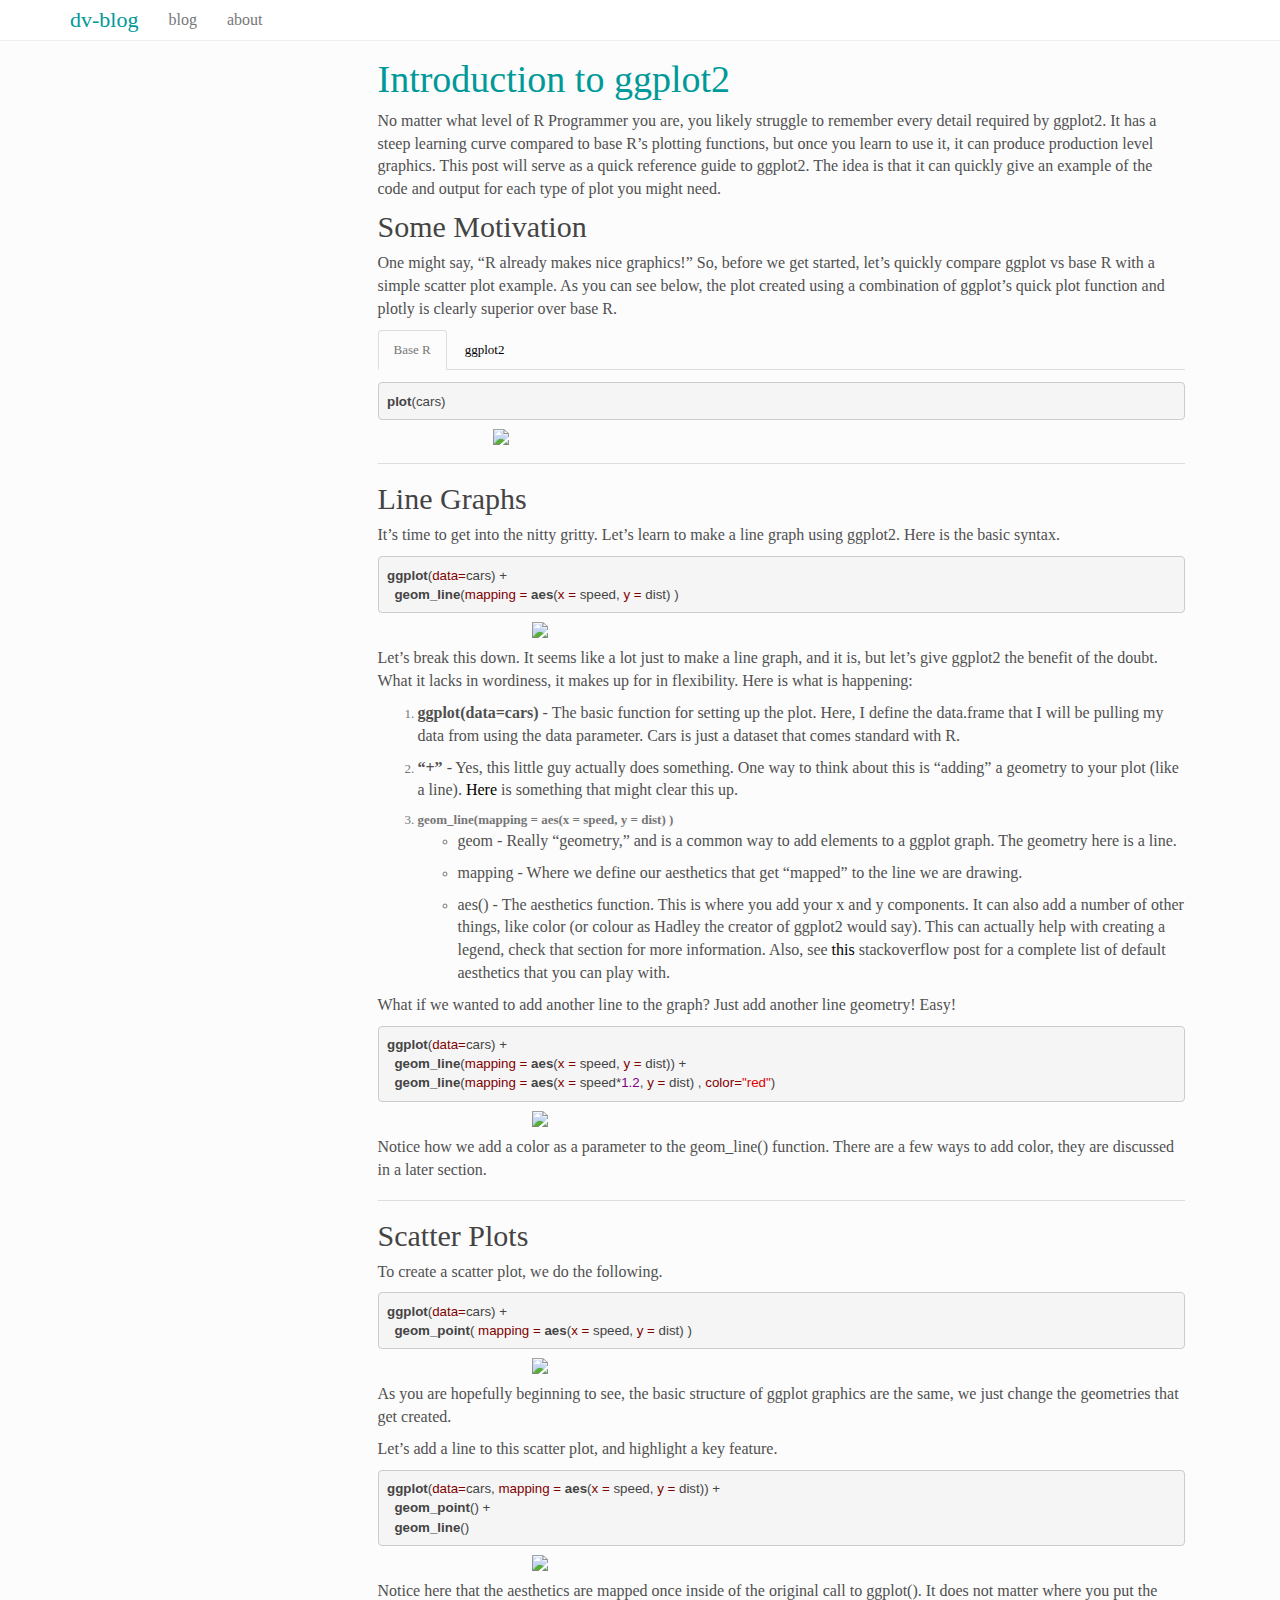
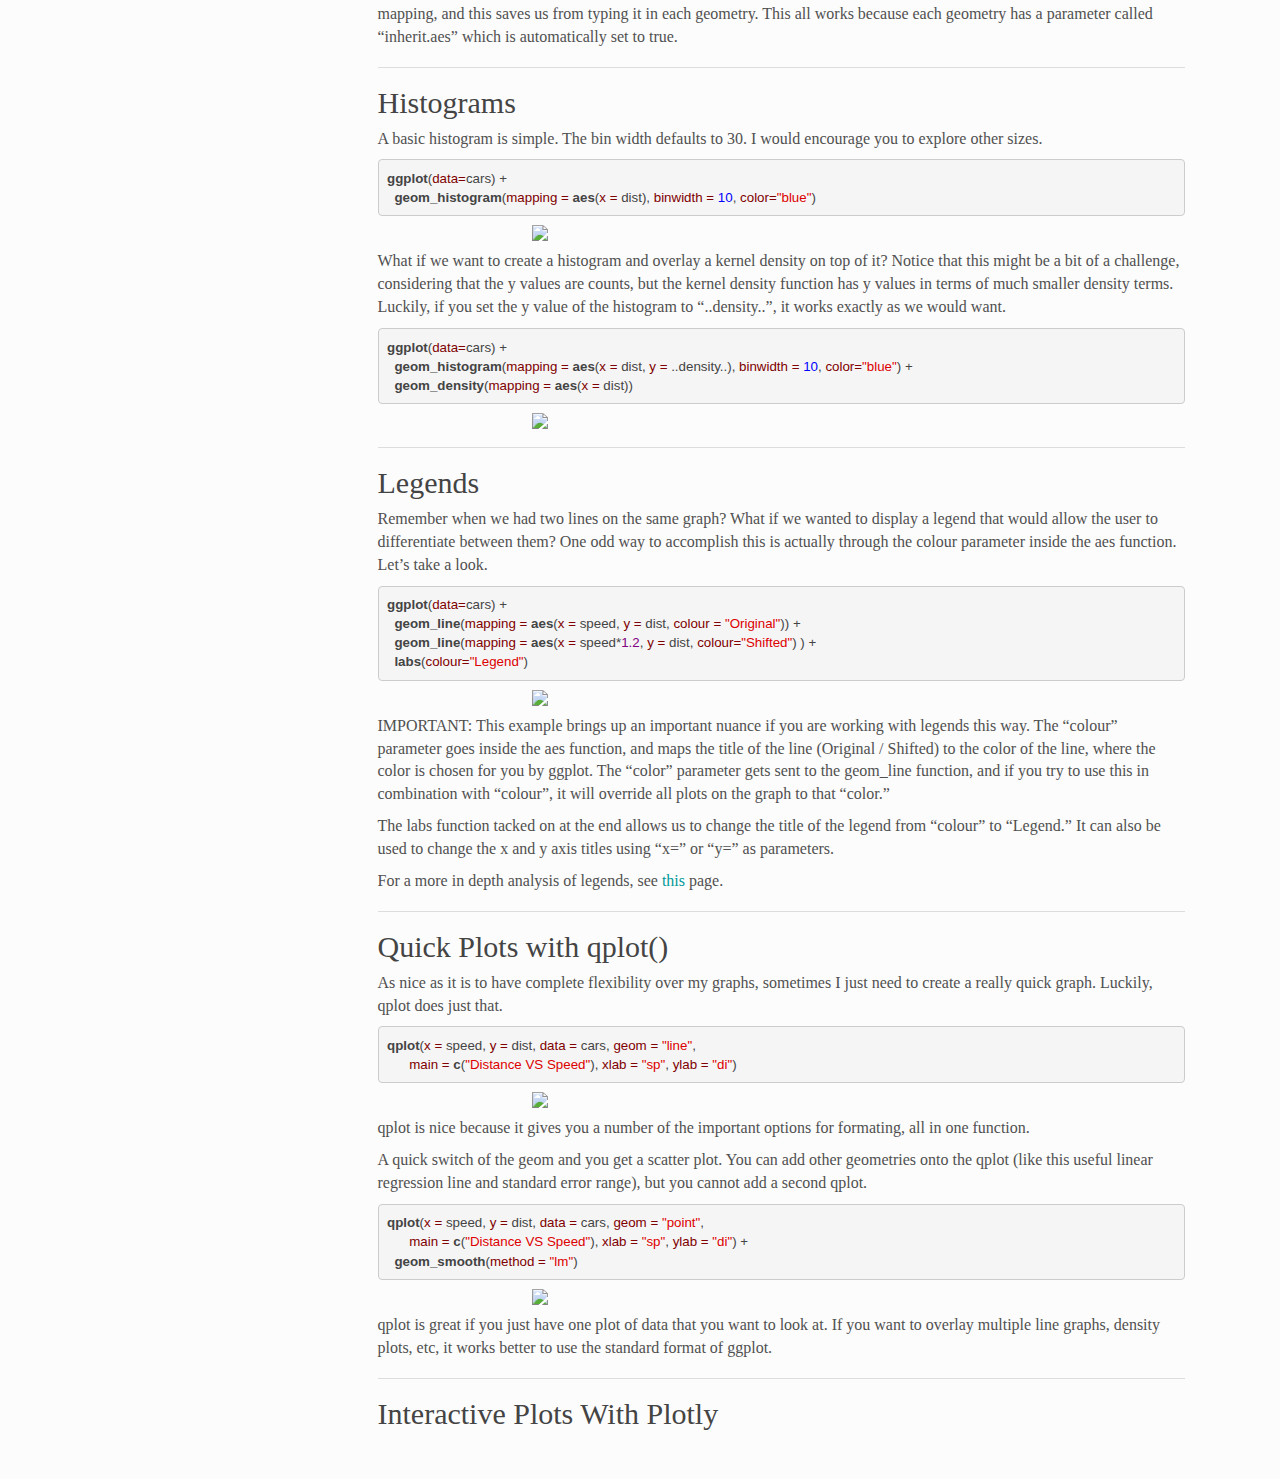
==== commit 5d5d2a48: "font size table to 11" ====
--- a/20170131_basics_of_ggplot2.html
+++ b/20170131_basics_of_ggplot2.html
@@ -23,6 +23,8 @@
 <link href="site_libs/tocify-1.9.1/jquery.tocify.css" rel="stylesheet" />
 <script src="site_libs/tocify-1.9.1/jquery.tocify.js"></script>
 <script src="site_libs/navigation-1.1/tabsets.js"></script>
+<link href="site_libs/pagedtable-1.1/css/pagedtable.css" rel="stylesheet" />
+<script src="site_libs/pagedtable-1.1/js/pagedtable.js"></script>
 <script src="site_libs/htmlwidgets-0.8/htmlwidgets.js"></script>
 <link href="site_libs/plotlyjs-1.16.3/plotly-htmlwidgets.css" rel="stylesheet" />
 <script src="site_libs/plotlyjs-1.16.3/plotly-latest.min.js"></script>
@@ -301,7 +303,7 @@
         <span class="icon-bar"></span>
         <span class="icon-bar"></span>
       </button>
-      <a class="navbar-brand" href="index.html"><div style="color:#009999;font-size:22px">v-blog</div></a>
+      <a class="navbar-brand" href="index.html"><div style="color:#009999;font-size:22px">dv-blog</div></a>
     </div>
     <div id="navbar" class="navbar-collapse collapse">
       <ul class="nav navbar-nav">
@@ -345,8 +347,8 @@
 prettyPlot &lt;-<span class="st"> </span><span class="kw">qplot</span>(<span class="dt">data=</span>cars, <span class="dt">x=</span>speed, <span class="dt">y=</span>dist, <span class="dt">geom=</span><span class="st">&quot;point&quot;</span>)
 <span class="co">#Make the plot interactive using ggplotly</span>
 <span class="kw">ggplotly</span>(prettyPlot)</code></pre></div>
-<div id="htmlwidget-93c44f7e44d91be60f03" style="width:499.2px;height:268.8px;" class="plotly html-widget"></div>
-<script type="application/json" data-for="htmlwidget-93c44f7e44d91be60f03">{"x":{"data":[{"x":[4,4,7,7,8,9,10,10,10,11,11,12,12,12,12,13,13,13,13,14,14,14,14,15,15,15,16,16,17,17,17,18,18,18,18,19,19,19,20,20,20,20,20,22,23,24,24,24,24,25],"y":[2,10,4,22,16,10,18,26,34,17,28,14,20,24,28,26,34,34,46,26,36,60,80,20,26,54,32,40,32,40,50,42,56,76,84,36,46,68,32,48,52,56,64,66,54,70,92,93,120,85],"text":["speed: 4<br>dist: 2","speed: 4<br>dist: 10","speed: 7<br>dist: 4","speed: 7<br>dist: 22","speed: 8<br>dist: 16","speed: 9<br>dist: 10","speed: 10<br>dist: 18","speed: 10<br>dist: 26","speed: 10<br>dist: 34","speed: 11<br>dist: 17","speed: 11<br>dist: 28","speed: 12<br>dist: 14","speed: 12<br>dist: 20","speed: 12<br>dist: 24","speed: 12<br>dist: 28","speed: 13<br>dist: 26","speed: 13<br>dist: 34","speed: 13<br>dist: 34","speed: 13<br>dist: 46","speed: 14<br>dist: 26","speed: 14<br>dist: 36","speed: 14<br>dist: 60","speed: 14<br>dist: 80","speed: 15<br>dist: 20","speed: 15<br>dist: 26","speed: 15<br>dist: 54","speed: 16<br>dist: 32","speed: 16<br>dist: 40","speed: 17<br>dist: 32","speed: 17<br>dist: 40","speed: 17<br>dist: 50","speed: 18<br>dist: 42","speed: 18<br>dist: 56","speed: 18<br>dist: 76","speed: 18<br>dist: 84","speed: 19<br>dist: 36","speed: 19<br>dist: 46","speed: 19<br>dist: 68","speed: 20<br>dist: 32","speed: 20<br>dist: 48","speed: 20<br>dist: 52","speed: 20<br>dist: 56","speed: 20<br>dist: 64","speed: 22<br>dist: 66","speed: 23<br>dist: 54","speed: 24<br>dist: 70","speed: 24<br>dist: 92","speed: 24<br>dist: 93","speed: 24<br>dist: 120","speed: 25<br>dist: 85"],"key":null,"type":"scatter","mode":"markers","marker":{"autocolorscale":false,"color":"rgba(0,0,0,1)","opacity":1,"size":5.66929133858268,"symbol":"circle","line":{"width":1.88976377952756,"color":"rgba(0,0,0,1)"}},"hoveron":"points","showlegend":false,"xaxis":"x","yaxis":"y","hoverinfo":"text","name":""}],"layout":{"margin":{"t":29.5681669928245,"r":7.30593607305936,"b":43.5225048923679,"l":43.1050228310502},"plot_bgcolor":"rgba(235,235,235,1)","paper_bgcolor":"rgba(255,255,255,1)","font":{"color":"rgba(0,0,0,1)","family":"","size":14.6118721461187},"xaxis":{"domain":[0,1],"type":"linear","autorange":false,"tickmode":"array","range":[2.95,26.05],"ticktext":["5","10","15","20","25"],"tickvals":[5,10,15,20,25],"ticks":"outside","tickcolor":"rgba(51,51,51,1)","ticklen":3.65296803652968,"tickwidth":0.66417600664176,"showticklabels":true,"tickfont":{"color":"rgba(77,77,77,1)","family":"","size":11.689497716895},"tickangle":-0,"showline":false,"linecolor":null,"linewidth":0,"showgrid":true,"gridcolor":"rgba(255,255,255,1)","gridwidth":0.66417600664176,"zeroline":false,"anchor":"y","title":"speed","titlefont":{"color":"rgba(0,0,0,1)","family":"","size":14.6118721461187},"hoverformat":".2f"},"yaxis":{"domain":[0,1],"type":"linear","autorange":false,"tickmode":"array","range":[-3.9,125.9],"ticktext":["0","25","50","75","100","125"],"tickvals":[0,25,50,75,100,125],"ticks":"outside","tickcolor":"rgba(51,51,51,1)","ticklen":3.65296803652968,"tickwidth":0.66417600664176,"showticklabels":true,"tickfont":{"color":"rgba(77,77,77,1)","family":"","size":11.689497716895},"tickangle":-0,"showline":false,"linecolor":null,"linewidth":0,"showgrid":true,"gridcolor":"rgba(255,255,255,1)","gridwidth":0.66417600664176,"zeroline":false,"anchor":"x","title":"dist","titlefont":{"color":"rgba(0,0,0,1)","family":"","size":14.6118721461187},"hoverformat":".2f"},"shapes":[{"type":"rect","fillcolor":null,"line":{"color":null,"width":0,"linetype":[]},"yref":"paper","xref":"paper","x0":0,"x1":1,"y0":0,"y1":1}],"showlegend":false,"legend":{"bgcolor":"rgba(255,255,255,1)","bordercolor":"transparent","borderwidth":1.88976377952756,"font":{"color":"rgba(0,0,0,1)","family":"","size":11.689497716895}},"hovermode":"closest"},"source":"A","config":{"modeBarButtonsToAdd":[{"name":"Collaborate","icon":{"width":1000,"ascent":500,"descent":-50,"path":"M487 375c7-10 9-23 5-36l-79-259c-3-12-11-23-22-31-11-8-22-12-35-12l-263 0c-15 0-29 5-43 15-13 10-23 23-28 37-5 13-5 25-1 37 0 0 0 3 1 7 1 5 1 8 1 11 0 2 0 4-1 6 0 3-1 5-1 6 1 2 2 4 3 6 1 2 2 4 4 6 2 3 4 5 5 7 5 7 9 16 13 26 4 10 7 19 9 26 0 2 0 5 0 9-1 4-1 6 0 8 0 2 2 5 4 8 3 3 5 5 5 7 4 6 8 15 12 26 4 11 7 19 7 26 1 1 0 4 0 9-1 4-1 7 0 8 1 2 3 5 6 8 4 4 6 6 6 7 4 5 8 13 13 24 4 11 7 20 7 28 1 1 0 4 0 7-1 3-1 6-1 7 0 2 1 4 3 6 1 1 3 4 5 6 2 3 3 5 5 6 1 2 3 5 4 9 2 3 3 7 5 10 1 3 2 6 4 10 2 4 4 7 6 9 2 3 4 5 7 7 3 2 7 3 11 3 3 0 8 0 13-1l0-1c7 2 12 2 14 2l218 0c14 0 25-5 32-16 8-10 10-23 6-37l-79-259c-7-22-13-37-20-43-7-7-19-10-37-10l-248 0c-5 0-9-2-11-5-2-3-2-7 0-12 4-13 18-20 41-20l264 0c5 0 10 2 16 5 5 3 8 6 10 11l85 282c2 5 2 10 2 17 7-3 13-7 17-13z m-304 0c-1-3-1-5 0-7 1-1 3-2 6-2l174 0c2 0 4 1 7 2 2 2 4 4 5 7l6 18c0 3 0 5-1 7-1 1-3 2-6 2l-173 0c-3 0-5-1-8-2-2-2-4-4-4-7z m-24-73c-1-3-1-5 0-7 2-2 3-2 6-2l174 0c2 0 5 0 7 2 3 2 4 4 5 7l6 18c1 2 0 5-1 6-1 2-3 3-5 3l-174 0c-3 0-5-1-7-3-3-1-4-4-5-6z"},"click":"function(gd) { \n        // is this being viewed in RStudio?\n        if (location.search == '?viewer_pane=1') {\n          alert('To learn about plotly for collaboration, visit:\\n https://cpsievert.github.io/plotly_book/plot-ly-for-collaboration.html');\n        } else {\n          window.open('https://cpsievert.github.io/plotly_book/plot-ly-for-collaboration.html', '_blank');\n        }\n      }"}],"modeBarButtonsToRemove":["sendDataToCloud"]},"base_url":"https://plot.ly"},"evals":["config.modeBarButtonsToAdd.0.click"],"jsHooks":[]}</script>
+<div id="htmlwidget-2fa395d9aa2483d9b4f5" style="width:499.2px;height:268.8px;" class="plotly html-widget"></div>
+<script type="application/json" data-for="htmlwidget-2fa395d9aa2483d9b4f5">{"x":{"data":[{"x":[4,4,7,7,8,9,10,10,10,11,11,12,12,12,12,13,13,13,13,14,14,14,14,15,15,15,16,16,17,17,17,18,18,18,18,19,19,19,20,20,20,20,20,22,23,24,24,24,24,25],"y":[2,10,4,22,16,10,18,26,34,17,28,14,20,24,28,26,34,34,46,26,36,60,80,20,26,54,32,40,32,40,50,42,56,76,84,36,46,68,32,48,52,56,64,66,54,70,92,93,120,85],"text":["speed: 4<br>dist: 2","speed: 4<br>dist: 10","speed: 7<br>dist: 4","speed: 7<br>dist: 22","speed: 8<br>dist: 16","speed: 9<br>dist: 10","speed: 10<br>dist: 18","speed: 10<br>dist: 26","speed: 10<br>dist: 34","speed: 11<br>dist: 17","speed: 11<br>dist: 28","speed: 12<br>dist: 14","speed: 12<br>dist: 20","speed: 12<br>dist: 24","speed: 12<br>dist: 28","speed: 13<br>dist: 26","speed: 13<br>dist: 34","speed: 13<br>dist: 34","speed: 13<br>dist: 46","speed: 14<br>dist: 26","speed: 14<br>dist: 36","speed: 14<br>dist: 60","speed: 14<br>dist: 80","speed: 15<br>dist: 20","speed: 15<br>dist: 26","speed: 15<br>dist: 54","speed: 16<br>dist: 32","speed: 16<br>dist: 40","speed: 17<br>dist: 32","speed: 17<br>dist: 40","speed: 17<br>dist: 50","speed: 18<br>dist: 42","speed: 18<br>dist: 56","speed: 18<br>dist: 76","speed: 18<br>dist: 84","speed: 19<br>dist: 36","speed: 19<br>dist: 46","speed: 19<br>dist: 68","speed: 20<br>dist: 32","speed: 20<br>dist: 48","speed: 20<br>dist: 52","speed: 20<br>dist: 56","speed: 20<br>dist: 64","speed: 22<br>dist: 66","speed: 23<br>dist: 54","speed: 24<br>dist: 70","speed: 24<br>dist: 92","speed: 24<br>dist: 93","speed: 24<br>dist: 120","speed: 25<br>dist: 85"],"key":null,"type":"scatter","mode":"markers","marker":{"autocolorscale":false,"color":"rgba(0,0,0,1)","opacity":1,"size":5.66929133858268,"symbol":"circle","line":{"width":1.88976377952756,"color":"rgba(0,0,0,1)"}},"hoveron":"points","showlegend":false,"xaxis":"x","yaxis":"y","hoverinfo":"text","name":""}],"layout":{"margin":{"t":29.5681669928245,"r":7.30593607305936,"b":43.5225048923679,"l":43.1050228310502},"plot_bgcolor":"rgba(235,235,235,1)","paper_bgcolor":"rgba(255,255,255,1)","font":{"color":"rgba(0,0,0,1)","family":"","size":14.6118721461187},"xaxis":{"domain":[0,1],"type":"linear","autorange":false,"tickmode":"array","range":[2.95,26.05],"ticktext":["5","10","15","20","25"],"tickvals":[5,10,15,20,25],"ticks":"outside","tickcolor":"rgba(51,51,51,1)","ticklen":3.65296803652968,"tickwidth":0.66417600664176,"showticklabels":true,"tickfont":{"color":"rgba(77,77,77,1)","family":"","size":11.689497716895},"tickangle":-0,"showline":false,"linecolor":null,"linewidth":0,"showgrid":true,"gridcolor":"rgba(255,255,255,1)","gridwidth":0.66417600664176,"zeroline":false,"anchor":"y","title":"speed","titlefont":{"color":"rgba(0,0,0,1)","family":"","size":14.6118721461187},"hoverformat":".2f"},"yaxis":{"domain":[0,1],"type":"linear","autorange":false,"tickmode":"array","range":[-3.9,125.9],"ticktext":["0","25","50","75","100","125"],"tickvals":[0,25,50,75,100,125],"ticks":"outside","tickcolor":"rgba(51,51,51,1)","ticklen":3.65296803652968,"tickwidth":0.66417600664176,"showticklabels":true,"tickfont":{"color":"rgba(77,77,77,1)","family":"","size":11.689497716895},"tickangle":-0,"showline":false,"linecolor":null,"linewidth":0,"showgrid":true,"gridcolor":"rgba(255,255,255,1)","gridwidth":0.66417600664176,"zeroline":false,"anchor":"x","title":"dist","titlefont":{"color":"rgba(0,0,0,1)","family":"","size":14.6118721461187},"hoverformat":".2f"},"shapes":[{"type":"rect","fillcolor":null,"line":{"color":null,"width":0,"linetype":[]},"yref":"paper","xref":"paper","x0":0,"x1":1,"y0":0,"y1":1}],"showlegend":false,"legend":{"bgcolor":"rgba(255,255,255,1)","bordercolor":"transparent","borderwidth":1.88976377952756,"font":{"color":"rgba(0,0,0,1)","family":"","size":11.689497716895}},"hovermode":"closest"},"source":"A","config":{"modeBarButtonsToAdd":[{"name":"Collaborate","icon":{"width":1000,"ascent":500,"descent":-50,"path":"M487 375c7-10 9-23 5-36l-79-259c-3-12-11-23-22-31-11-8-22-12-35-12l-263 0c-15 0-29 5-43 15-13 10-23 23-28 37-5 13-5 25-1 37 0 0 0 3 1 7 1 5 1 8 1 11 0 2 0 4-1 6 0 3-1 5-1 6 1 2 2 4 3 6 1 2 2 4 4 6 2 3 4 5 5 7 5 7 9 16 13 26 4 10 7 19 9 26 0 2 0 5 0 9-1 4-1 6 0 8 0 2 2 5 4 8 3 3 5 5 5 7 4 6 8 15 12 26 4 11 7 19 7 26 1 1 0 4 0 9-1 4-1 7 0 8 1 2 3 5 6 8 4 4 6 6 6 7 4 5 8 13 13 24 4 11 7 20 7 28 1 1 0 4 0 7-1 3-1 6-1 7 0 2 1 4 3 6 1 1 3 4 5 6 2 3 3 5 5 6 1 2 3 5 4 9 2 3 3 7 5 10 1 3 2 6 4 10 2 4 4 7 6 9 2 3 4 5 7 7 3 2 7 3 11 3 3 0 8 0 13-1l0-1c7 2 12 2 14 2l218 0c14 0 25-5 32-16 8-10 10-23 6-37l-79-259c-7-22-13-37-20-43-7-7-19-10-37-10l-248 0c-5 0-9-2-11-5-2-3-2-7 0-12 4-13 18-20 41-20l264 0c5 0 10 2 16 5 5 3 8 6 10 11l85 282c2 5 2 10 2 17 7-3 13-7 17-13z m-304 0c-1-3-1-5 0-7 1-1 3-2 6-2l174 0c2 0 4 1 7 2 2 2 4 4 5 7l6 18c0 3 0 5-1 7-1 1-3 2-6 2l-173 0c-3 0-5-1-8-2-2-2-4-4-4-7z m-24-73c-1-3-1-5 0-7 2-2 3-2 6-2l174 0c2 0 5 0 7 2 3 2 4 4 5 7l6 18c1 2 0 5-1 6-1 2-3 3-5 3l-174 0c-3 0-5-1-7-3-3-1-4-4-5-6z"},"click":"function(gd) { \n        // is this being viewed in RStudio?\n        if (location.search == '?viewer_pane=1') {\n          alert('To learn about plotly for collaboration, visit:\\n https://cpsievert.github.io/plotly_book/plot-ly-for-collaboration.html');\n        } else {\n          window.open('https://cpsievert.github.io/plotly_book/plot-ly-for-collaboration.html', '_blank');\n        }\n      }"}],"modeBarButtonsToRemove":["sendDataToCloud"]},"base_url":"https://plot.ly"},"evals":["config.modeBarButtonsToAdd.0.click"],"jsHooks":[]}</script>
 </center>
 <hr />
 </div>
--- a/custom.css
+++ b/custom.css
@@ -1,3 +1,5 @@
+/*------Overall Font------------------------------*/
+
 *{
   font-family: Baskerville !important;
 }
@@ -13,6 +15,12 @@
 p {
   font-size: 12pt;
   color: #505050;
+}
+
+/*Code font*/
+.sourceCode > *, code{
+  font-size: 10pt;
+  font-family: arial !important;
 }
 
 /*------Navigation Bar------------------------------*/
@@ -66,7 +74,7 @@
   color: #505050;
 }
 
-/*------Tables------------------------------*/
+/*------Tables------------------------------
 table, td, th {
    border: 1px solid #009999;
    border-collapse: collapse;
@@ -77,9 +85,10 @@
     color: white;
     font-size: 12pt;
 }
-
+*/
 td {
   color: #505050;
-  font-size: 12pt;
+  font-size: 11pt;
 }
 
+
